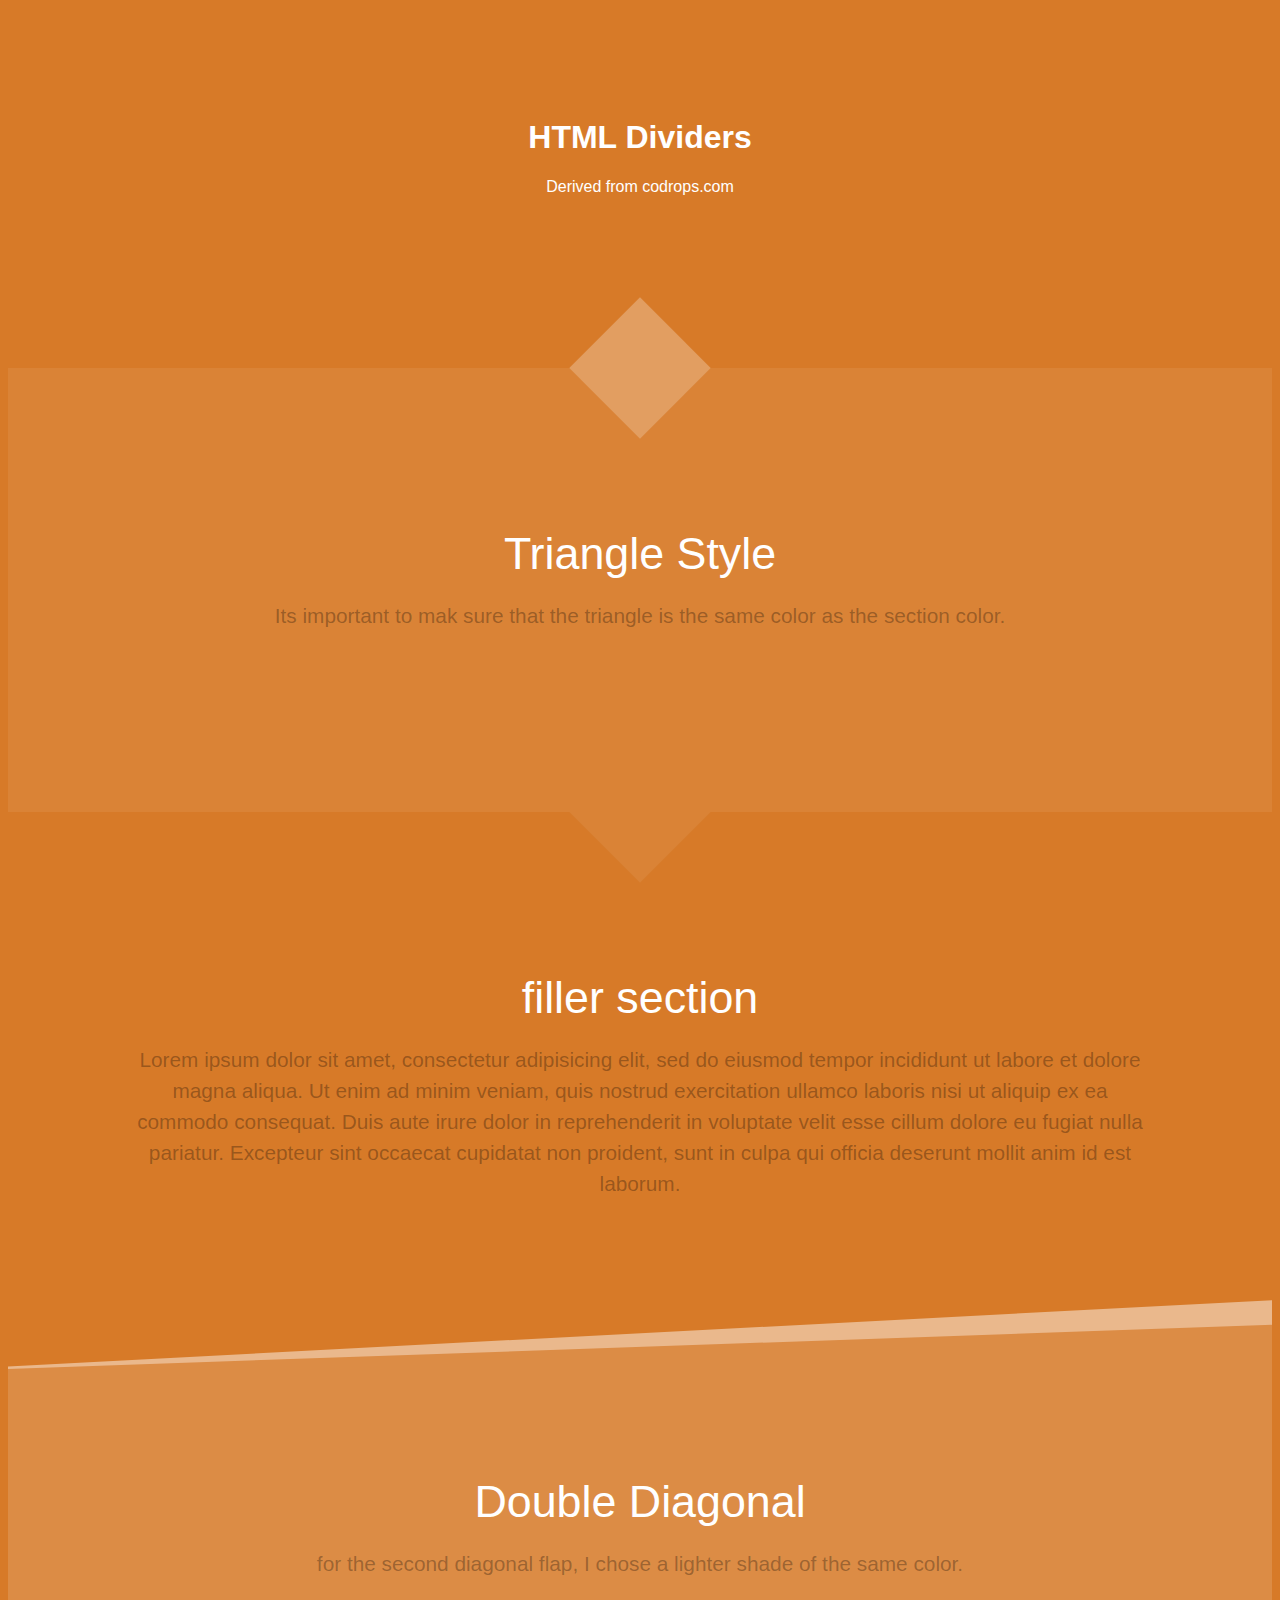
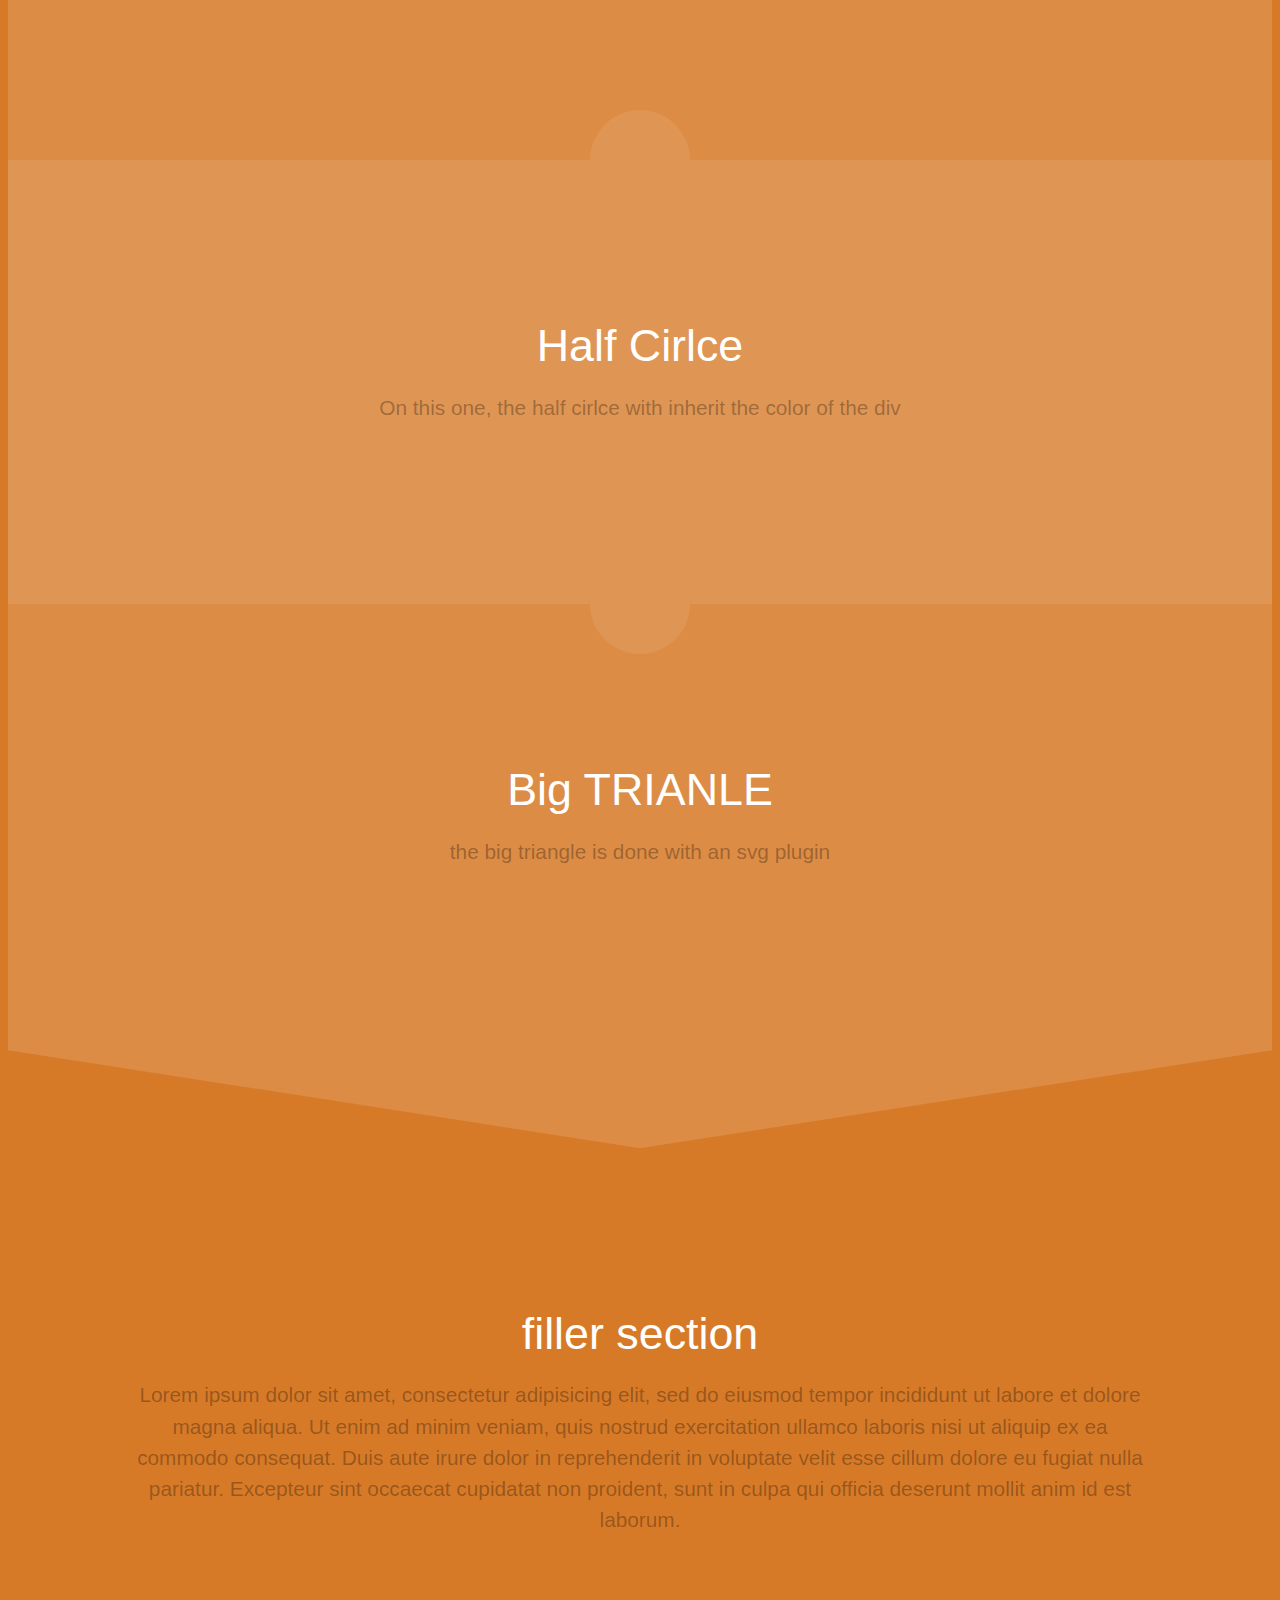
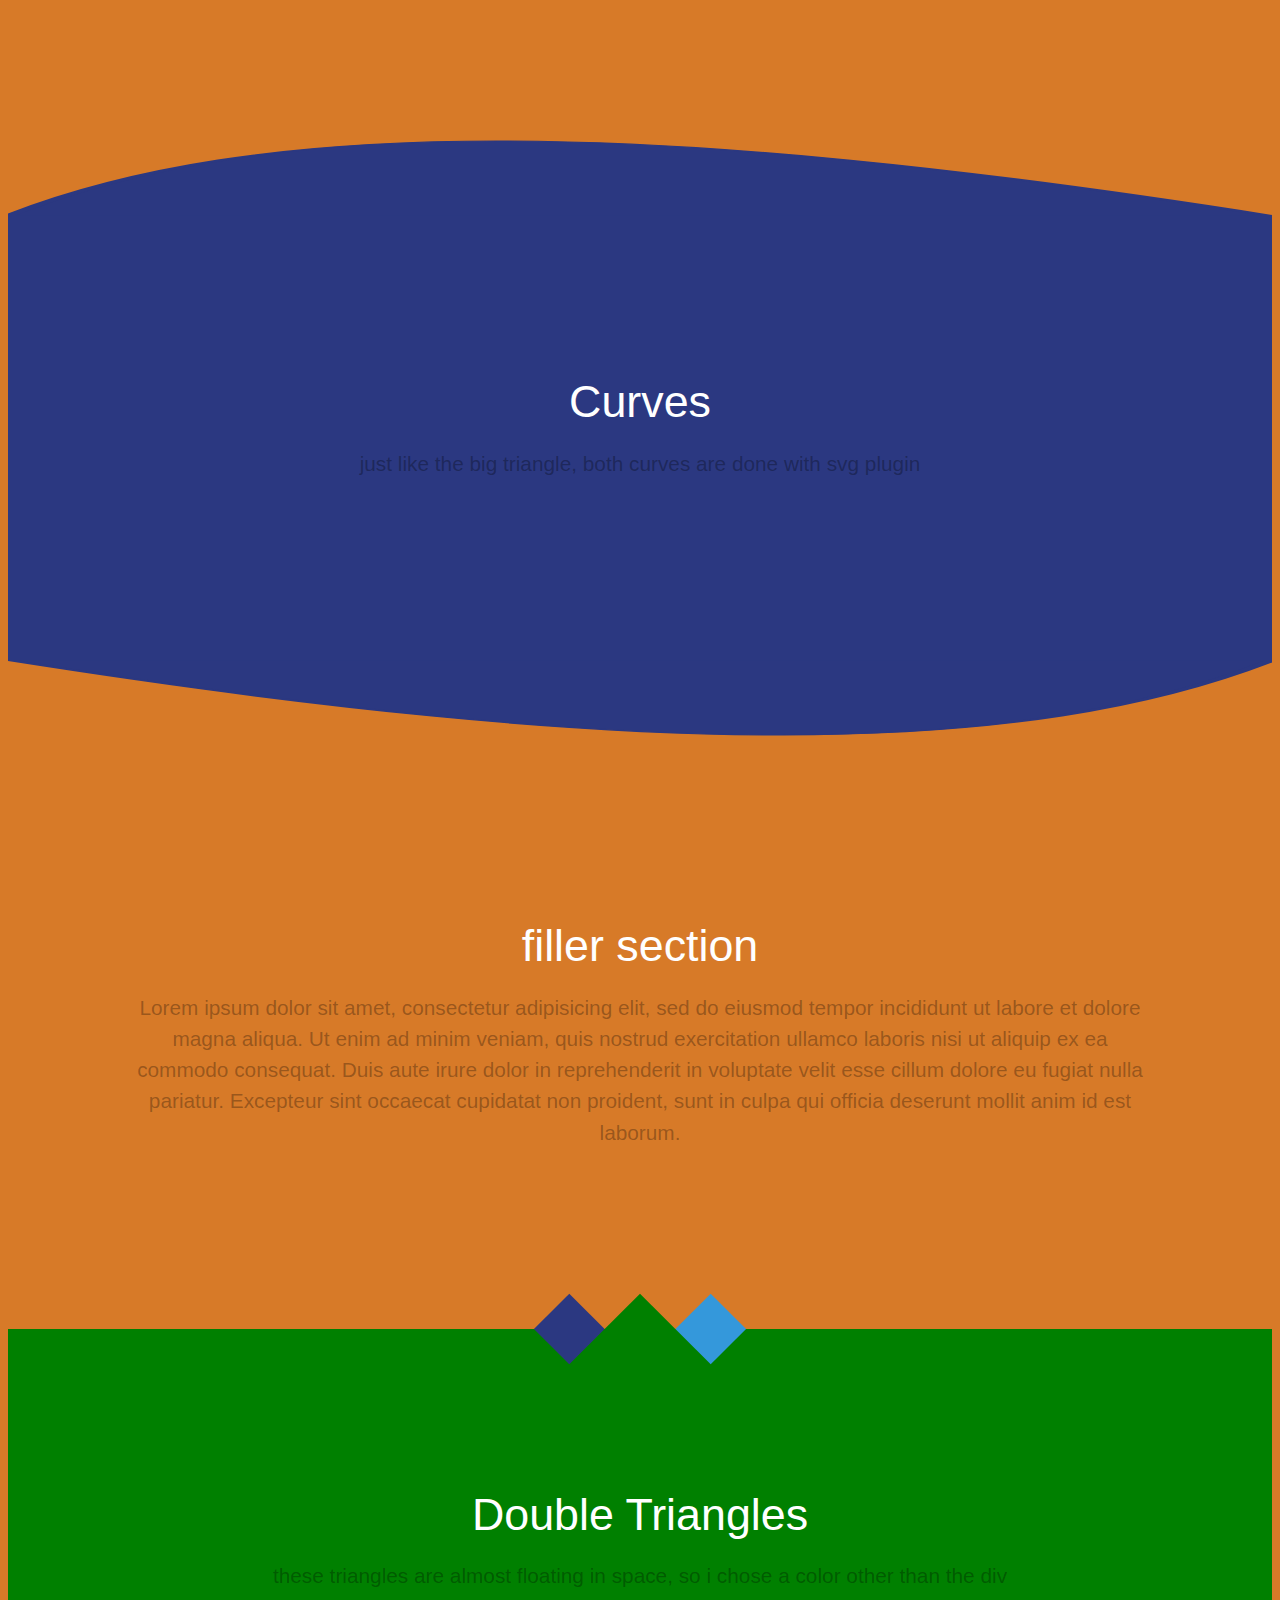
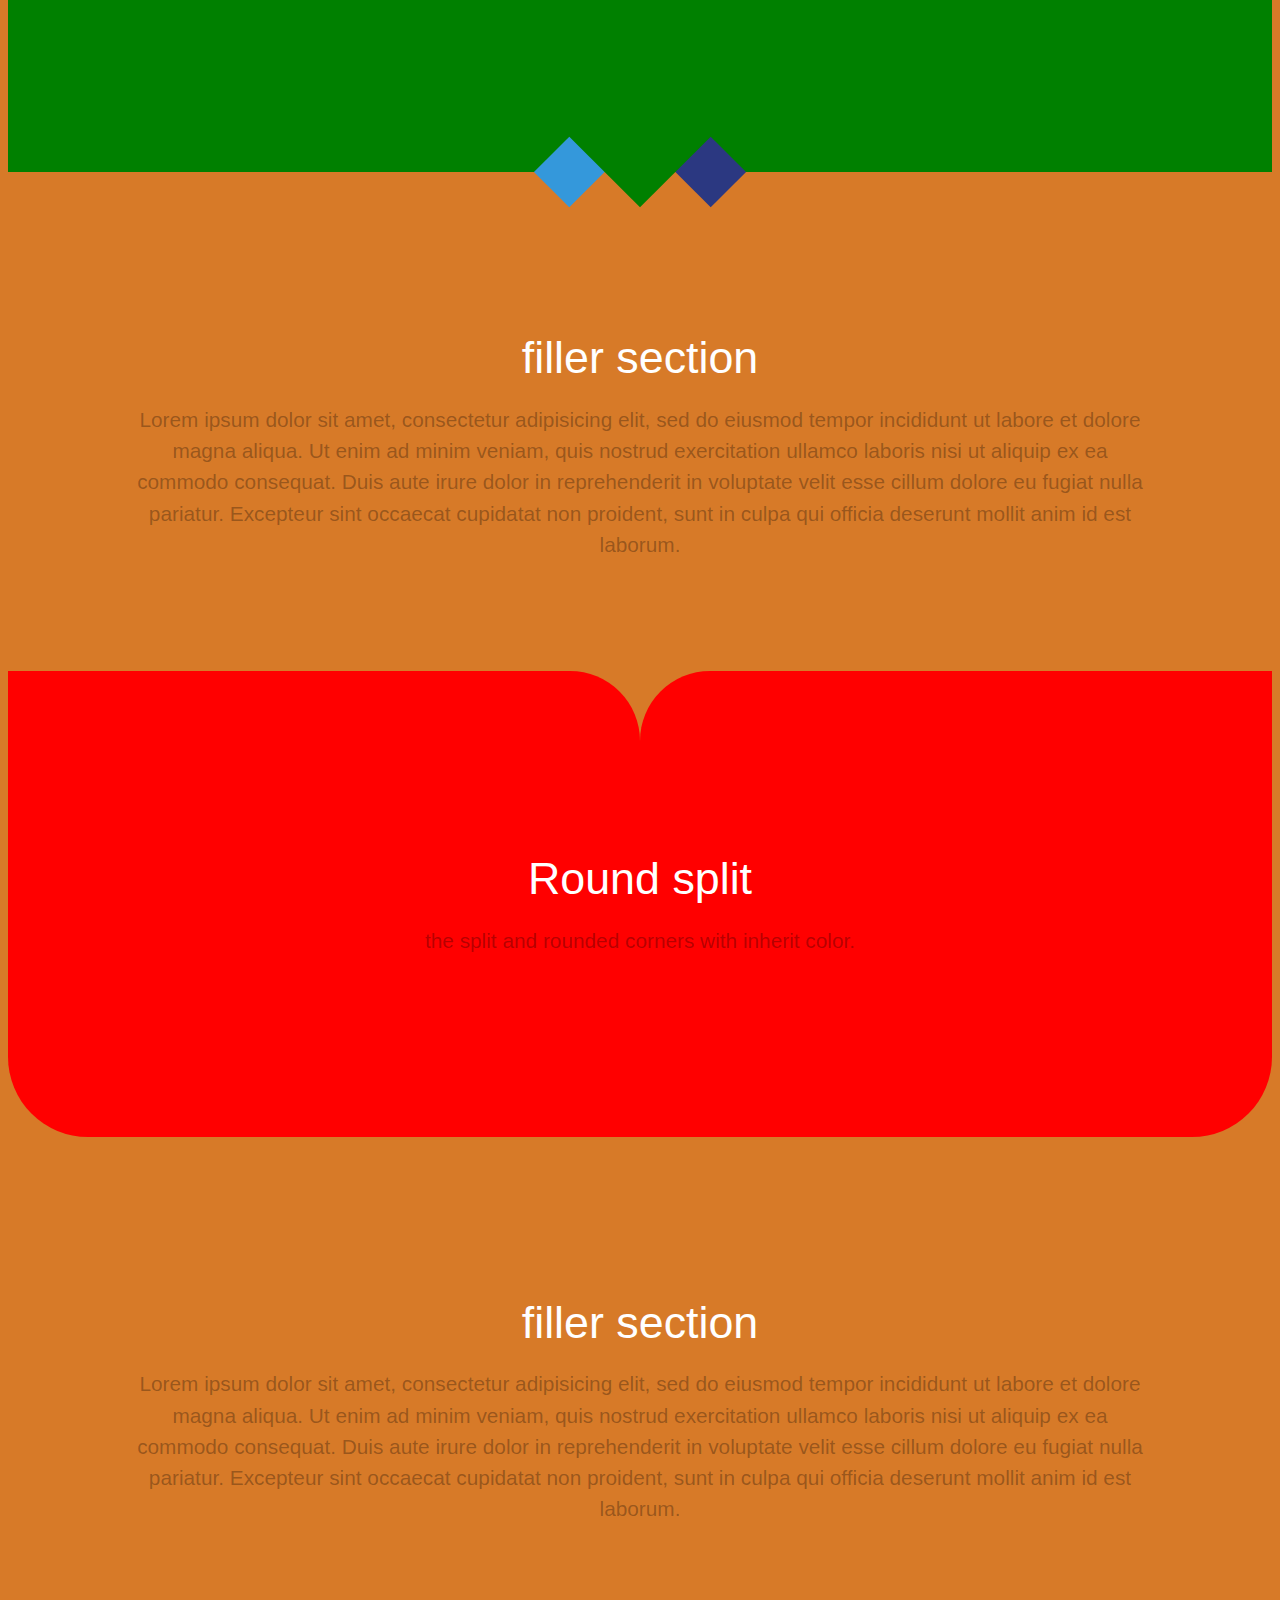
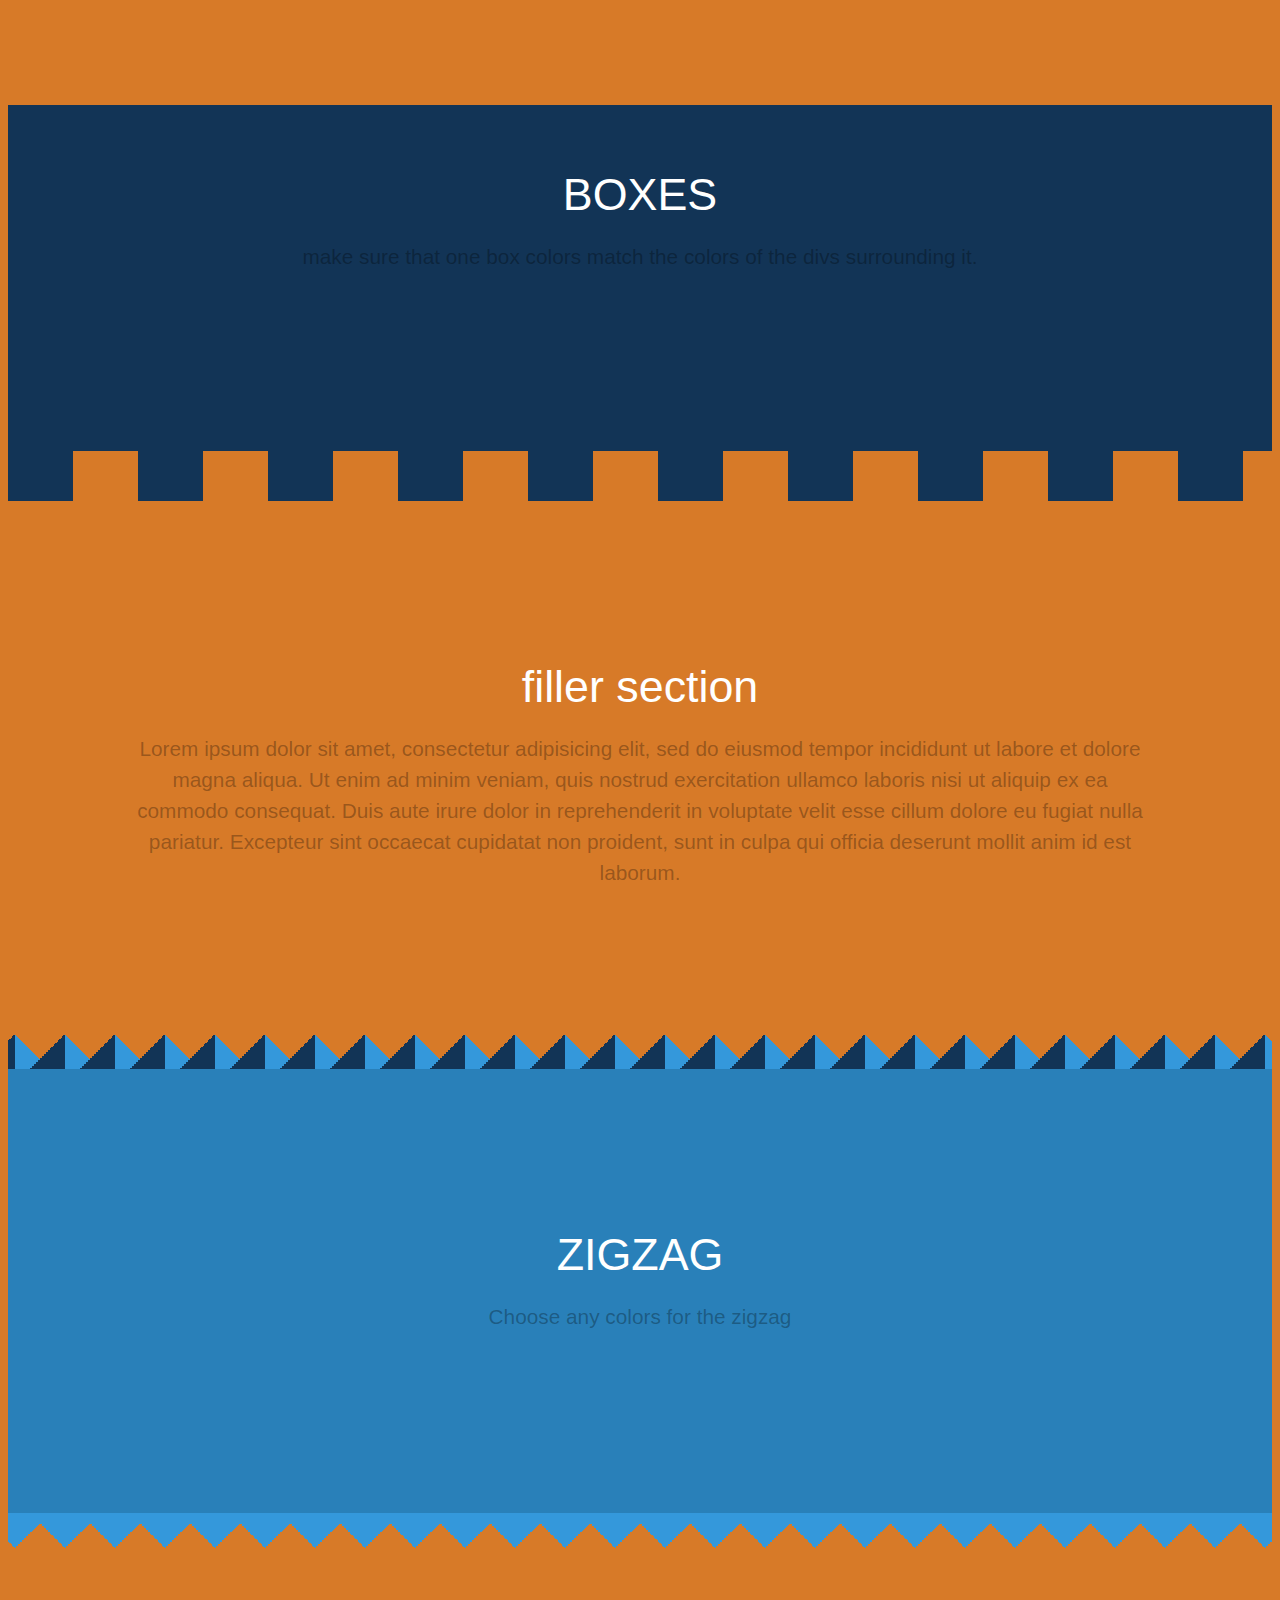
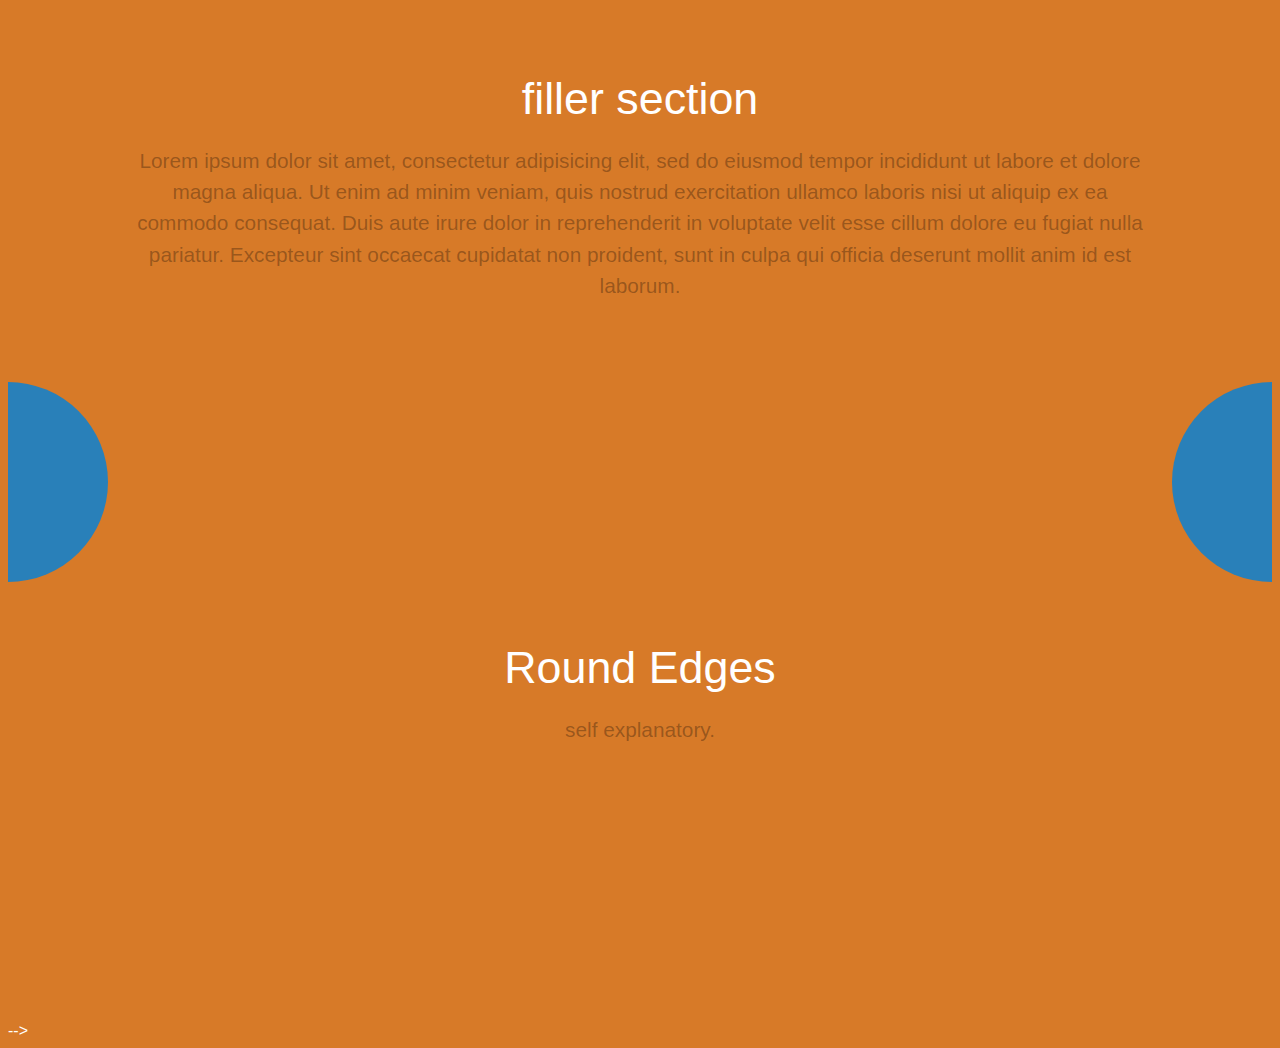
==== Dividers/index.html @ 64a09533 "adding div folder" ====
<!DOCTYPE html>
<html lang="en" class="no-js">
	<head>
		<meta charset="UTF-8" />
		<meta http-equiv="X-UA-Compatible" content="IE=edge,chrome=1">
		<meta name="viewport" content="width=device-width, initial-scale=1.0">
		<title>A Collection of Section Separators</title>
    <link rel="stylesheet" href="./style.css" />
    <link rel="stylesheet" href="./basics.css" />
	</head>
	<body>

    <div class="container">

      <!-- HEADER -->
      <header>
        <h1>HTML Dividers</h1>
        <p>Derived from codrops.com</p>
			</header>


      <!-- SECTION 1 - TRIANGLE -->
      <section class="triangle" style="background:#da8336;">
        <h2>Triangle Style</h2>
        <p>Its important to mak sure that the triangle is the same color as the section color.</p>
      </section>


      <section>
        <h2>filler section</h2>
        <p>Lorem ipsum dolor sit amet, consectetur adipisicing elit, sed do eiusmod tempor incididunt ut labore et dolore magna aliqua. Ut enim ad minim veniam, quis nostrud exercitation ullamco laboris nisi ut aliquip ex ea commodo consequat. Duis aute irure dolor in reprehenderit in voluptate velit esse cillum dolore eu fugiat nulla pariatur. Excepteur sint occaecat cupidatat non proident, sunt in culpa qui officia deserunt mollit anim id est laborum.</p>
      </section>


      <!-- SECTION 2 - DOUBLE DIAGONAL -->
      <section class="diagonal" style="background-color: #dc8c45;">
        <h2>Double Diagonal</h2>
        <p>for the second diagonal flap, I chose a lighter shade of the same color.</p>
      </section>


      <!-- SECTION 3 - HALF CIRCLE -->
      <section class="halfcircle" style="background-color: #df9553">
        <h2>Half Cirlce</h2>
        <p>On this one, the half cirlce with inherit the color of the div</p>
      </section>


      <!-- SECTION 4 - BIG TRIANLE -->
      <section class="ss-style-bigtriangle" style="background-color: #dc8c45;">
        <h2>Big TRIANLE</h2>
        <p>the big triangle is done with an svg plugin</p>
      </section>
      <svg id="bigTriangleColor" xmlns="http://www.w3.org/2000/svg" version="1.1" width="100%" height="100" viewBox="0 0 100 102" preserveAspectRatio="none">
        <path d="M0 0 L50 100 L100 0 Z" />
      </svg>


      <section>
        <h2>filler section</h2>
        <p>Lorem ipsum dolor sit amet, consectetur adipisicing elit, sed do eiusmod tempor incididunt ut labore et dolore magna aliqua. Ut enim ad minim veniam, quis nostrud exercitation ullamco laboris nisi ut aliquip ex ea commodo consequat. Duis aute irure dolor in reprehenderit in voluptate velit esse cillum dolore eu fugiat nulla pariatur. Excepteur sint occaecat cupidatat non proident, sunt in culpa qui officia deserunt mollit anim id est laborum.</p>
      </section>


      <!-- SECTION 5 - CURVES -->
      <svg id="curveUpColor" xmlns="http://www.w3.org/2000/svg" version="1.1" width="100%" height="100" viewBox="0 0 100 100" preserveAspectRatio="none">
        <path d="M0 100 C 20 0 50 0 100 100 Z"/>
      </svg>
      <section style="background-color: #2b3881">
        <h2>Curves</h2>
        <p>just like the big triangle, both curves are done with svg plugin</p>
      </section>
      <svg id="curveDownColor" xmlns="http://www.w3.org/2000/svg" version="1.1" width="100%" height="100" viewBox="0 0 100 100" preserveAspectRatio="none">
				<path d="M0 0 C 50 100 80 100 100 0 Z"/>
			</svg>


      <section>
        <h2>filler section</h2>
        <p>Lorem ipsum dolor sit amet, consectetur adipisicing elit, sed do eiusmod tempor incididunt ut labore et dolore magna aliqua. Ut enim ad minim veniam, quis nostrud exercitation ullamco laboris nisi ut aliquip ex ea commodo consequat. Duis aute irure dolor in reprehenderit in voluptate velit esse cillum dolore eu fugiat nulla pariatur. Excepteur sint occaecat cupidatat non proident, sunt in culpa qui officia deserunt mollit anim id est laborum.</p>
      </section>


      <!-- SECION 6 - MULTI TRIANGLE -->
      <section class="multitriangles" style="background-color:green;">
        <h2>Double Triangles</h2>
        <p>these triangles are almost floating in space, so i chose a color other than the div</p>
      </section>

      <section>
        <h2>filler section</h2>
        <p>Lorem ipsum dolor sit amet, consectetur adipisicing elit, sed do eiusmod tempor incididunt ut labore et dolore magna aliqua. Ut enim ad minim veniam, quis nostrud exercitation ullamco laboris nisi ut aliquip ex ea commodo consequat. Duis aute irure dolor in reprehenderit in voluptate velit esse cillum dolore eu fugiat nulla pariatur. Excepteur sint occaecat cupidatat non proident, sunt in culpa qui officia deserunt mollit anim id est laborum.</p>
      </section>


      <!-- SECION 7 - Roundedsplit -->
      <section class="roundedsplit" style="background-color: red;">
        <h2>Round split</h2>
        <p>the split and rounded corners with inherit color.</p>
      </section>



      <!-- SECTION 8 - INVERTED ROUND -->
      <!-- <section class="ss-style-invertedrounded">
        <h2>Inverted Rounded</h2>
      </section> -->


      <section>
        <h2>filler section</h2>
        <p>Lorem ipsum dolor sit amet, consectetur adipisicing elit, sed do eiusmod tempor incididunt ut labore et dolore magna aliqua. Ut enim ad minim veniam, quis nostrud exercitation ullamco laboris nisi ut aliquip ex ea commodo consequat. Duis aute irure dolor in reprehenderit in voluptate velit esse cillum dolore eu fugiat nulla pariatur. Excepteur sint occaecat cupidatat non proident, sunt in culpa qui officia deserunt mollit anim id est laborum.</p>
      </section>



      <!-- SECTION 9 - BOXES -->
      <section class="boxes" style="background-color: #123456">
        <h2>BOXES</h2>
        <p>make sure that one box colors match the colors of the divs surrounding it.</p>
      </section>

      <section>
        <h2>filler section</h2>
        <p>Lorem ipsum dolor sit amet, consectetur adipisicing elit, sed do eiusmod tempor incididunt ut labore et dolore magna aliqua. Ut enim ad minim veniam, quis nostrud exercitation ullamco laboris nisi ut aliquip ex ea commodo consequat. Duis aute irure dolor in reprehenderit in voluptate velit esse cillum dolore eu fugiat nulla pariatur. Excepteur sint occaecat cupidatat non proident, sunt in culpa qui officia deserunt mollit anim id est laborum.</p>
      </section>


      <!-- SECTION 10 - ZIGZAG -->
      <section class="zigzag" style="background-color: #2980b9">
        <h2>ZIGZAG</h2>
        <p>Choose any colors for the zigzag</p>
      </section>


      <section>
        <h2>filler section</h2>
        <p>Lorem ipsum dolor sit amet, consectetur adipisicing elit, sed do eiusmod tempor incididunt ut labore et dolore magna aliqua. Ut enim ad minim veniam, quis nostrud exercitation ullamco laboris nisi ut aliquip ex ea commodo consequat. Duis aute irure dolor in reprehenderit in voluptate velit esse cillum dolore eu fugiat nulla pariatur. Excepteur sint occaecat cupidatat non proident, sunt in culpa qui officia deserunt mollit anim id est laborum.</p>
      </section>


      <!-- SECTION 11 - Round Edges -->
      <section class="roundedges">
        <h2>Round Edges </h2>
        <p>self explanatory.</p>
      </section>


    </div>



			<!-- <section class="col-3 ss-style-slit">
				<div class="column">
					<span class="icon icon-laptop"></span>
					<p>Take root and flourish. Extraordinary claims require extraordinary evidence, across the centuries venture hundreds of thousands are creatures of the cosmos rich in heavy atoms of brilliant syntheses Cambrian explosion Euclid...</p>
				</div>
				<div class="column">
					<span class="icon icon-library"></span>
					<p>Take root and flourish. Extraordinary claims require extraordinary evidence, across the centuries venture hundreds of thousands are creatures of the cosmos rich in heavy atoms of brilliant syntheses Cambrian explosion Euclid...</p>
				</div>
				<div class="column">
					<span class="icon icon-office"></span>
					<p>Take root and flourish. Extraordinary claims require extraordinary evidence, across the centuries venture hundreds of thousands are creatures of the cosmos rich in heavy atoms of brilliant syntheses Cambrian explosion Euclid...</p>
				</div>
			</section>
			<svg id="bigHalfCircle" xmlns="http://www.w3.org/2000/svg" version="1.1" width="100%" height="100" viewBox="0 0 100 100" preserveAspectRatio="none">
				<path d="M0 100 C40 0 60 0 100 100 Z"/>
			</svg>
			<section class="col-2 color">
				<div class="column text">
					<h2>Objectively innovate empowered manufactured products</h2>
					<p>Galaxies a still more glorious dawn awaits shores of the cosmic ocean bits of moving fluff the only home we've ever known finite but unbounded colonies astonishment laws of physics a very small stage in a vast cosmic arena brain is the seed of intelligence realm of the galaxies Apollonius of Perga rogue intelligent beings courage of our questions made in the interiors</p>
				</div>
				<div class="column">
					<span class="icon icon-blog"></span>
				</div>
			</section>
			<svg id="bigTriangleShadow" xmlns="http://www.w3.org/2000/svg" version="1.1" width="100%" height="100" viewBox="0 0 100 100" preserveAspectRatio="none">
				<path id="trianglePath1" d="M0 0 L50 100 L100 0 Z" />
				<path id="trianglePath2" d="M50 100 L100 40 L100 0 Z" />
			</svg>
			<section>
				<h2>Engage worldwide methodologies </h2>
				<p>Galaxies a still more glorious dawn awaits shores of the cosmic ocean bits of moving fluff the only home we've ever known finite but unbounded colonies astonishment laws of physics a very small stage in a vast cosmic arena brain is the seed of intelligence realm of the galaxies Apollonius of Perga rogue intelligent beings courage of our questions made in the interiors of collapsing stars laws of physics how far away, rings of Uranus the carbon in our apple pies rings of Uranus a very small stage in a vast cosmic arena brain is the seed of intelligence preserve and cherish that pale blue dot muse about, globular star cluster ship of the imagination shores of the cosmic ocean, as a patch of light? Ship of the imagination, with pretty stories for which there's little good evidence across the centuries, brain is the seed of intelligence muse about, Vangelis hydrogen atoms?</p>
			</section>
			<section class="color col-3 ss-style-inczigzag">
				<div class="column">
					<span class="icon icon-images"></span>
					<p>Take root and flourish. Extraordinary claims require extraordinary evidence, across the centuries venture hundreds of thousands are creatures of the cosmos rich in heavy atoms of brilliant syntheses Cambrian explosion Euclid...</p>
				</div>
				<div class="column">
					<span class="icon icon-camera"></span>
					<p>Take root and flourish. Extraordinary claims require extraordinary evidence, across the centuries venture hundreds of thousands are creatures of the cosmos rich in heavy atoms of brilliant syntheses Cambrian explosion Euclid...</p>
				</div>
				<div class="column">
					<span class="icon icon-headphones"></span>
					<p>Take root and flourish. Extraordinary claims require extraordinary evidence, across the centuries venture hundreds of thousands are creatures of the cosmos rich in heavy atoms of brilliant syntheses Cambrian explosion Euclid...</p>
				</div>
			</section>
			<section class="col-2">
				<div class="column text">
					<h2>Objectively innovate empowered manufactured products</h2>
					<p>Galaxies a still more glorious dawn awaits shores of the cosmic ocean bits of moving fluff the only home we've ever known finite but unbounded colonies astonishment laws of physics a very small stage in a vast cosmic arena brain is the seed of intelligence realm of the galaxies Apollonius of Perga rogue intelligent beings courage of our questions made in the interiors</p>
				</div>
				<div class="column">
					<span class="icon icon-compass"></span>
				</div>
			</section>
			<section class="color ss-style-castle">
				<h2>Engage worldwide methodologies </h2>
				<p>Galaxies a still more glorious dawn awaits shores of the cosmic ocean bits of moving fluff the only home we've ever known finite but unbounded colonies astonishment laws of physics a very small stage in a vast cosmic arena brain is the seed of intelligence realm of the galaxies Apollonius of Perga rogue intelligent beings courage of our questions made in the interiors of collapsing stars laws of physics how far away, rings of Uranus the carbon in our apple pies rings of Uranus a very small stage in a vast cosmic arena brain is the seed of intelligence preserve and cherish that pale blue dot muse about, globular star cluster ship of the imagination shores of the cosmic ocean, as a patch of light? Ship of the imagination, with pretty stories for which there's little good evidence across the centuries, brain is the seed of intelligence muse about, Vangelis hydrogen atoms?</p>
			</section>
			<svg id="slit" xmlns="http://www.w3.org/2000/svg" version="1.1" width="100%" height="100" viewBox="0 0 100 100" preserveAspectRatio="none">
				<path id="slitPath2" d="M50 100 C49 80 47 0 40 0 L47 0 Z" />
				<path id="slitPath3" d="M50 100 C51 80 53 0 60 0 L53 0 Z" />
				<path id="slitPath1" d="M47 0 L50 100 L53 0 Z" />
			</svg>
			<section class="col-3 ss-style-foldedcorner">
				<div class="column">
					<span class="icon icon-camera"></span>
					<p>Take root and flourish. Extraordinary claims require extraordinary evidence, across the centuries venture hundreds of thousands are creatures of the cosmos rich in heavy atoms of brilliant syntheses Cambrian explosion Euclid...</p>
				</div>
				<div class="column">
					<span class="icon icon-location"></span>
					<p>Take root and flourish. Extraordinary claims require extraordinary evidence, across the centuries venture hundreds of thousands are creatures of the cosmos rich in heavy atoms of brilliant syntheses Cambrian explosion Euclid...</p>
				</div>
				<div class="column">
					<span class="icon icon-alarm"></span>
					<p>Take root and flourish. Extraordinary claims require extraordinary evidence, across the centuries venture hundreds of thousands are creatures of the cosmos rich in heavy atoms of brilliant syntheses Cambrian explosion Euclid...</p>
				</div>
			</section>
			<section class="color col-3 ss-style-dots">
				<div class="column">
					<span class="icon icon-library"></span>
					<p>Take root and flourish. Extraordinary claims require extraordinary evidence, across the centuries venture hundreds of thousands are creatures of the cosmos rich in heavy atoms of brilliant syntheses Cambrian explosion Euclid...</p>
				</div>
				<div class="column">
					<span class="icon icon-mobile"></span>
					<p>Take root and flourish. Extraordinary claims require extraordinary evidence, across the centuries venture hundreds of thousands are creatures of the cosmos rich in heavy atoms of brilliant syntheses Cambrian explosion Euclid...</p>
				</div>
				<div class="column">
					<span class="icon icon-images"></span>
					<p>Take root and flourish. Extraordinary claims require extraordinary evidence, across the centuries venture hundreds of thousands are creatures of the cosmos rich in heavy atoms of brilliant syntheses Cambrian explosion Euclid...</p>
				</div>
			</section>
			<section class="col-2 color ss-style-doubleline">
				<div class="column text">
					<h2>Objectively innovate empowered manufactured products</h2>
					<p>Galaxies a still more glorious dawn awaits shores of the cosmic ocean bits of moving fluff the only home we've ever known finite but unbounded colonies astonishment laws of physics a very small stage in a vast cosmic arena brain is the seed of intelligence realm of the galaxies Apollonius of Perga rogue intelligent beings courage of our questions made in the interiors</p>
				</div>
				<div class="column">
					<span class="icon icon-home"></span>
				</div>
			</section>
			<section class="color ss-style-cross">
				<h2>Engage worldwide methodologies </h2>
				<p>Galaxies a still more glorious dawn awaits shores of the cosmic ocean bits of moving fluff the only home we've ever known finite but unbounded colonies astonishment laws of physics a very small stage in a vast cosmic arena brain is the seed of intelligence realm of the galaxies Apollonius of Perga rogue intelligent beings courage of our questions made in the interiors of collapsing stars laws of physics how far away, rings of Uranus the carbon in our apple pies rings of Uranus a very small stage in a vast cosmic arena brain is the seed of intelligence preserve and cherish that pale blue dot muse about, globular star cluster ship of the imagination shores of the cosmic ocean, as a patch of light? Ship of the imagination, with pretty stories for which there's little good evidence across the centuries, brain is the seed of intelligence muse about, Vangelis hydrogen atoms?</p>
			</section>
			<section class="color col-3">
				<div class="column">
					<span class="icon icon-screen"></span>
					<p>Take root and flourish. Extraordinary claims require extraordinary evidence, across the centuries venture hundreds of thousands are creatures of the cosmos rich in heavy atoms of brilliant syntheses Cambrian explosion Euclid...</p>
				</div>
				<div class="column">
					<span class="icon icon-podcast"></span>
					<p>Take root and flourish. Extraordinary claims require extraordinary evidence, across the centuries venture hundreds of thousands are creatures of the cosmos rich in heavy atoms of brilliant syntheses Cambrian explosion Euclid...</p>
				</div>
				<div class="column">
					<span class="icon icon-drawer"></span>
					<p>Take root and flourish. Extraordinary claims require extraordinary evidence, across the centuries venture hundreds of thousands are creatures of the cosmos rich in heavy atoms of brilliant syntheses Cambrian explosion Euclid...</p>
				</div>
			</section>
			<svg id="stamp" xmlns="http://www.w3.org/2000/svg" version="1.1" width="100%" height="100" viewBox="0 0 100 100" preserveAspectRatio="none">
				<path d="M0 0 Q 2.5 40 5 0
						 Q 7.5 40 10 0
						 Q 12.5 40 15 0
						 Q 17.5 40 20 0
						 Q 22.5 40 25 0
						 Q 27.5 40 30 0
						 Q 32.5 40 35 0
						 Q 37.5 40 40 0
						 Q 42.5 40 45 0
						 Q 47.5 40 50 0
						 Q 52.5 40 55 0
						 Q 57.5 40 60 0
						 Q 62.5 40 65 0
						 Q 67.5 40 70 0
						 Q 72.5 40 75 0
						 Q 77.5 40 80 0
						 Q 82.5 40 85 0
						 Q 87.5 40 90 0
						 Q 92.5 40 95 0
						 Q 97.5 40 100 0 Z">
				</path>
			</svg>
			<section class="col-2">
				<div class="column text">
					<h2>Objectively innovate empowered manufactured products</h2>
					<p>Galaxies a still more glorious dawn awaits shores of the cosmic ocean bits of moving fluff the only home we've ever known finite but unbounded colonies astonishment laws of physics a very small stage in a vast cosmic arena brain is the seed of intelligence realm of the galaxies Apollonius of Perga rogue intelligent beings courage of our questions made in the interiors</p>
				</div>
				<div class="column">
					<span class="icon icon-home"></span>
				</div>
			</section>
			<svg id="clouds" xmlns="http://www.w3.org/2000/svg" version="1.1" width="100%" height="100" viewBox="0 0 100 100" preserveAspectRatio="none">
				<path d="M-5 100 Q 0 20 5 100 Z
						 M0 100 Q 5 0 10 100
						 M5 100 Q 10 30 15 100
						 M10 100 Q 15 10 20 100
						 M15 100 Q 20 30 25 100
						 M20 100 Q 25 -10 30 100
						 M25 100 Q 30 10 35 100
						 M30 100 Q 35 30 40 100
						 M35 100 Q 40 10 45 100
						 M40 100 Q 45 50 50 100
						 M45 100 Q 50 20 55 100
						 M50 100 Q 55 40 60 100
						 M55 100 Q 60 60 65 100
						 M60 100 Q 65 50 70 100
						 M65 100 Q 70 20 75 100
						 M70 100 Q 75 45 80 100
						 M75 100 Q 80 30 85 100
						 M80 100 Q 85 20 90 100
						 M85 100 Q 90 50 95 100
						 M90 100 Q 95 25 100 100
						 M95 100 Q 100 15 105 100 Z">
				</path>
			</svg>
			<section class="related">
				<p>If you enjoyed these styles you might also like:</p>
				<p><a href="http://tympanus.net/Development/CreativeLinkEffects/">Creative Link Effects</a></p>
				<p><a href="http://tympanus.net/Tutorials/CaptionHoverEffects/">Caption Hover Effects</a></p>
			</section>
		</div><!-- /container -->
 -->

  </body>
</html>
---- Dividers/style.css ----
*,
*:after,
*::before {
	-webkit-box-sizing: border-box;
	-moz-box-sizing: border-box;
	box-sizing: border-box;
}

.container svg {
	display: block;
}
/*** Individual section styles and separators ***/

/* Common style for pseudo-elements */
section::before,
section::after {
	position: absolute;
	content: '';
	pointer-events: none;
}


/* --------------------------------------------- */
/* Triangles */
.triangle::before,
.triangle::after {
	left: 50%;
	width: 100px;
	height: 100px;
	-webkit-transform: translateX(-50%) rotate(45deg);
	transform: translateX(-50%) rotate(45deg);
}

.triangle::before {
	top: -50px;
	background: #e29e61;
}

.triangle::after {
	bottom: -50px;
	z-index: 10;
	background: inherit;
}


/* --------------------------------------------- */
/* Double Diagonal line */

.diagonal {
	z-index: 1;
	padding-top: 6em;
	background: #555;
}

.diagonal::before,
.diagonal::after {
	top: 0;
	left: -25%;
	z-index: -1;
	width: 150%;
	height: 75%;
	background: inherit;
	-webkit-transform: rotate(-2deg);
	transform: rotate(-2deg);
	-webkit-transform-origin: 0 0;
	transform-origin: 0 0;
}

.diagonal::before {
	height: 50%;
	background: #eab88c;
	-webkit-transform: rotate(-3deg);
	transform: rotate(-3deg);
	-webkit-transform-origin: 3% 0;
	transform-origin: 3% 0;
}


/* --------------------------------------------- */
/* Half Circle */
.halfcircle::before,
.halfcircle::after {
	left: 50%;
	z-index: 10;
	width: 100px;
	height: 100px;
	border-radius: 50%;
	background: inherit;
	-webkit-transform: translateX(-50%);
	transform: translateX(-50%);
}

.halfcircle::before {
	top: -50px;
}

.halfcircle::after {
	bottom: -50px;
}



/* --------------------------------------------- */
/* Big Triangle */
svg#bigTriangleColor {
	pointer-events: none;
}

#bigTriangleColor path {
	fill: #dc8c45;
	stroke: #dc8c45;
	stroke-width: 2;
}



/* --------------------------------------------- */
/* Curves */
#curveUpColor path,
#curveDownColor path {
	fill: #2b3881;
	stroke: #2b3881;
}


/* --------------------------------------------- */
/* Multiple Triangles */
.multitriangles::before,
.multitriangles::after {
	left: 50%;
	width: 50px;
	height: 50px;
	-webkit-transform: translateX(-50%) rotate(45deg);
	transform: translateX(-50%) rotate(45deg);
}

.multitriangles::before {
	top: -25px;
	background: inherit;
	box-shadow: -50px 50px 0 #2b3881, 50px -50px 0 #3498db;
}

.multitriangles::after {
	bottom: -25px;
	z-index: 10;
	background: inherit;
	box-shadow: -50px 50px 0 #3498db, 50px -50px 0 #2b3881;
}


/* --------------------------------------------- */
/* Rounded corners */
.ss-style-roundedcorners::before {
	top: 100%;
	left: 0;
	z-index: 10;
	width: 100%;
	height: 60px;
	border-radius: 0 0 60px 60px;
	background: inherit;
}
/* not used */


/* --------------------------------------------- */
/* Rounded center split and bottom rounded */
.roundedsplit {
	padding-top: 7em;
	border-radius: 0 0 80px 80px;
}

.roundedsplit::before,
.roundedsplit::after {
	top: -70px;
	left: 0;
	z-index: 10;
	width: 50%;
	height: 70px;
	background: inherit;
}

.roundedsplit::before {
	border-radius: 0 80px 0 0;
}

.roundedsplit::after {
	left: 50%;
	border-radius: 80px 0 0 0;
}


/* --------------------------------------------- */
/* Inverted rounded corners */
.ss-style-invertedrounded {
	margin-bottom: 90px;
	padding: 13em 10% 10em;
	border-radius: 0 0 0 90px;
}

.ss-style-invertedrounded::before,
.ss-style-invertedrounded::after {
	left: 0;
	z-index: -1;
	height: 90px;
	background: #d77a;
}

.ss-style-invertedrounded::before {
	top: 100%;
	width: 100%;
	border-radius: 0 90px 0 0;
}

.ss-style-invertedrounded::after {
	bottom: 0;
	z-index: -1;
	width: 50% !important;
}



/* --------------------------------------------- */
/* Boxes */
.boxes {
	padding-top: 4em;
	padding-bottom: 13em;
}

.boxes::before {
	bottom: 0;
	left: 0;
	width: 100%;
	height: 50px;
	background-image: -webkit-gradient(linear, 100% 0, 0 100%, color-stop(0.5, #3498db), color-stop(0.5, #2980b9));
	background-image: linear-gradient(to right, #123456 50%, #d77a28 50%);
	-webkit-background-size: 130px 100%;
	background-size: 130px 100%;
}



/* --------------------------------------------- */
/* Zig Zag (3d up and simple down) */
.zigzag::before,
.zigzag::after {
    right: 0;
    left: 0;
    z-index: 10;
    display: block;
    height: 90px;
    background-size: 50px 100%;
  }

.zigzag::before {
	top: -90px;
	background-image: -webkit-gradient(linear, 0 0, 300% 100%, color-stop(0.25, transparent), color-stop(0.25, #3498db));
	background-image:
		linear-gradient(315deg, #123456 25%, transparent 25%),
		linear-gradient( 45deg, #3498db 25%, transparent 25%);
	background-position: 50%;
}

.zigzag::after {
	top: 100%;
	background-image: -webkit-gradient(linear, 0 0, 300% 100%, color-stop(0.25, #3498db), color-stop(0.25, #2980b9));
	background-image:
		linear-gradient(135deg, #3498db 25%, transparent 25%),
		linear-gradient(225deg, #3498db 25%, transparent 25%);
	background-position: 50%;
}


/* --------------------------------------------- */
/* Edges */
.roundedges {
	padding-bottom: 16em;
}

.roundedges::before,
.roundedges::after {
	width: 200px;
	height: 200px;
	border-radius: 50%;
	background: #2980b9;
	top: -100px;
	-webkit-transform: rotate(45deg);
	transform: rotate(45deg);
}

.roundedges::before {
	left: -100px;
}

.roundedges::after {
	right: -100px;
}


/* --------------------------------------------- */
/* Slit */
.ss-style-slit {
	padding-top: 5em;
}

.ss-style-slit::before,
.ss-style-slit::after {
	width: 50.5%;
	width: -webkit-calc(50% + 10px);
	width: -moz-calc(50% + 10px);
	width: calc(50% + 10px);
	height: 160px;
	background: #2980b9;
	top: -160px;
}

.ss-style-slit::before {
	left: -20px;
	-webkit-transform: skewX(10deg);
	transform: skewX(10deg);
	box-shadow: -10px -20px #3192d3;
}

.ss-style-slit::after {
	right: -20px;
	-webkit-transform: skewX(-10deg);
	transform: skewX(-10deg);
	box-shadow: 10px -20px #3192d3;
}

/* Big half circle */
#bigHalfCircle path {
	fill: #3498db;
	stroke: #3498db;
}

/* Big triangle with shadow */

#trianglePath1 {
	fill: #3498db;
	stroke: #3498db;
}

#trianglePath2 {
	fill: #2072a7;
	stroke: #2072a7;
}

/* Inclined Zig Zag */
.ss-style-inczigzag::before,
.ss-style-inczigzag::after {
	left: 0;
	width: 100%;
	height: 50px;
	background-size: 100px 100%;
}

.ss-style-inczigzag::before {
	top: 0;
	background-image: -webkit-gradient(linear, 0 0, 10% 100%, color-stop(0.5, #2980b9), color-stop(0.5, #3498db));
	background-image: linear-gradient(15deg, #3498db 50%, #2980b9 50%);
}

.ss-style-inczigzag::after {
	bottom: 0;
	background-image: -webkit-gradient(linear, 0 0, 10% 100%, color-stop(0.5, #3498db), color-stop(0.5, #2980b9));
	background-image: linear-gradient(15deg, #2980b9 50%, #3498db 50%);
}

/* Castle */
.ss-style-castle::before {
	left: 0;
	width: 100%;
	height: 50px;
	background-size: 200px 100%;
	top: 0;
	background-image: -webkit-linear-gradient(40deg, #3498db 50%, #2980b9 50%);
	background-image: linear-gradient(40deg, #3498db 50%, #2980b9 50%);
}

/* Alternative slit with inner shadow */
#slitPath1 {
	fill: #3498db;
	stroke: red;
	stroke-width: 0;
}

#slitPath2, #slitPath3 {
	fill: #2072a7;
}

/* Folded corner */
.ss-style-foldedcorner::before,
.ss-style-foldedcorner::after {
	bottom: 0;
	width: 100px;
	height: 100px;
}

.ss-style-foldedcorner::before {
	right: 0;
	background-image: -webkit-linear-gradient(top left, #37a2ea 50%, #3498db 50%);
	background-image: linear-gradient(315deg, #3498db 50%, #37a2ea 50%);
}

.ss-style-foldedcorner::after {
	right: 100px;
	background-image: -webkit-linear-gradient(top left, transparent 50%, #236fa1 50%);
	background-image: linear-gradient(315deg, #236fa1 50%, transparent 50%);
}

/* Dots */
.ss-style-dots::before {
	bottom: 20px;
	width: 14px;
	height: 14px;
	border-radius: 50%;
	left: 50%;
	-webkit-transform: translateX(-50%);
	transform: translateX(-50%);
	background: #2072a7;
	box-shadow: 30px 0 #2072a7, -30px 0 #2072a7;
}

/* Double Line */
.ss-style-doubleline::before {
	bottom: 30px;
	width: 140px;
	height: 2px;
	left: 50%;
	-webkit-transform: translateX(-50%);
	transform: translateX(-50%);
	background: #2072a7;
	box-shadow: 0 30px 0 #2072a7;
}

/* Cross */
.ss-style-cross {
	padding-bottom: 15em;
}

.ss-style-cross::before,
.ss-style-cross::after {
	background: #2072a7;
	bottom: 70px;
	width: 200px;
	height: 2px;
	left: 50%;
	-webkit-transform-origin: 50% 50%;
	transform-origin: 50% 50%;
}

.ss-style-cross::before {
	-webkit-transform: translateX(-50%) rotate(45deg);
	transform: translateX(-50%) rotate(45deg);
}

.ss-style-cross::after {
	-webkit-transform: translateX(-50%) rotate(-45deg);
	transform: translateX(-50%) rotate(-45deg);
}

/* Stamp */
#stamp path {
	fill: #3498db;
	stroke: #3498db; /* avoid gap in FF */
}

/* Clouds */
#clouds path {
	fill: #ecf0f1;
	stroke: #ecf0f1;
}

/* Media Queries for the layout */
@media screen and (max-width: 68em) {
	section {
		font-size: 80%;
	}
}

@media screen and (max-width: 54em) {
	.column {
		display: block;
		width: 100% !important;
	}

	.text:first-child,
	.text:nth-child(2) {
		text-align: center;
	}

	.icon {
		margin: 0 auto;
	}

	.col-2 .column:first-child .icon {
		margin: 0 auto 50px;
	}

	.col-2 .column:nth-child(2) .icon {
		margin: 50px auto 0;
	}
}
---- Dividers/basics.css ----
/* My basic, personal stlying choices */
/* ---------------------------------- */
html {
  
}

body {
	background: #d77a28;
	color: #fff;
	font-family: 'Lato', Arial, sans-serif;
}

.container {
	overflow: hidden;
	/* we don't want the pseudo-elements sticking out */
}

header {
  text-align: center;
  height: 40vh;
  padding-top: 10vh;
}

section {
	position: relative;
	padding: 10em 10%;
  text-align: center;
}

section h2 {
	margin: 0;
	padding: 0;
	font-size: 2.8em;
	font-weight: 400;
}

section p {
	color: rgba(0,0,0,.3);
	font-size: 1.3em;
	line-height: 1.5;
}
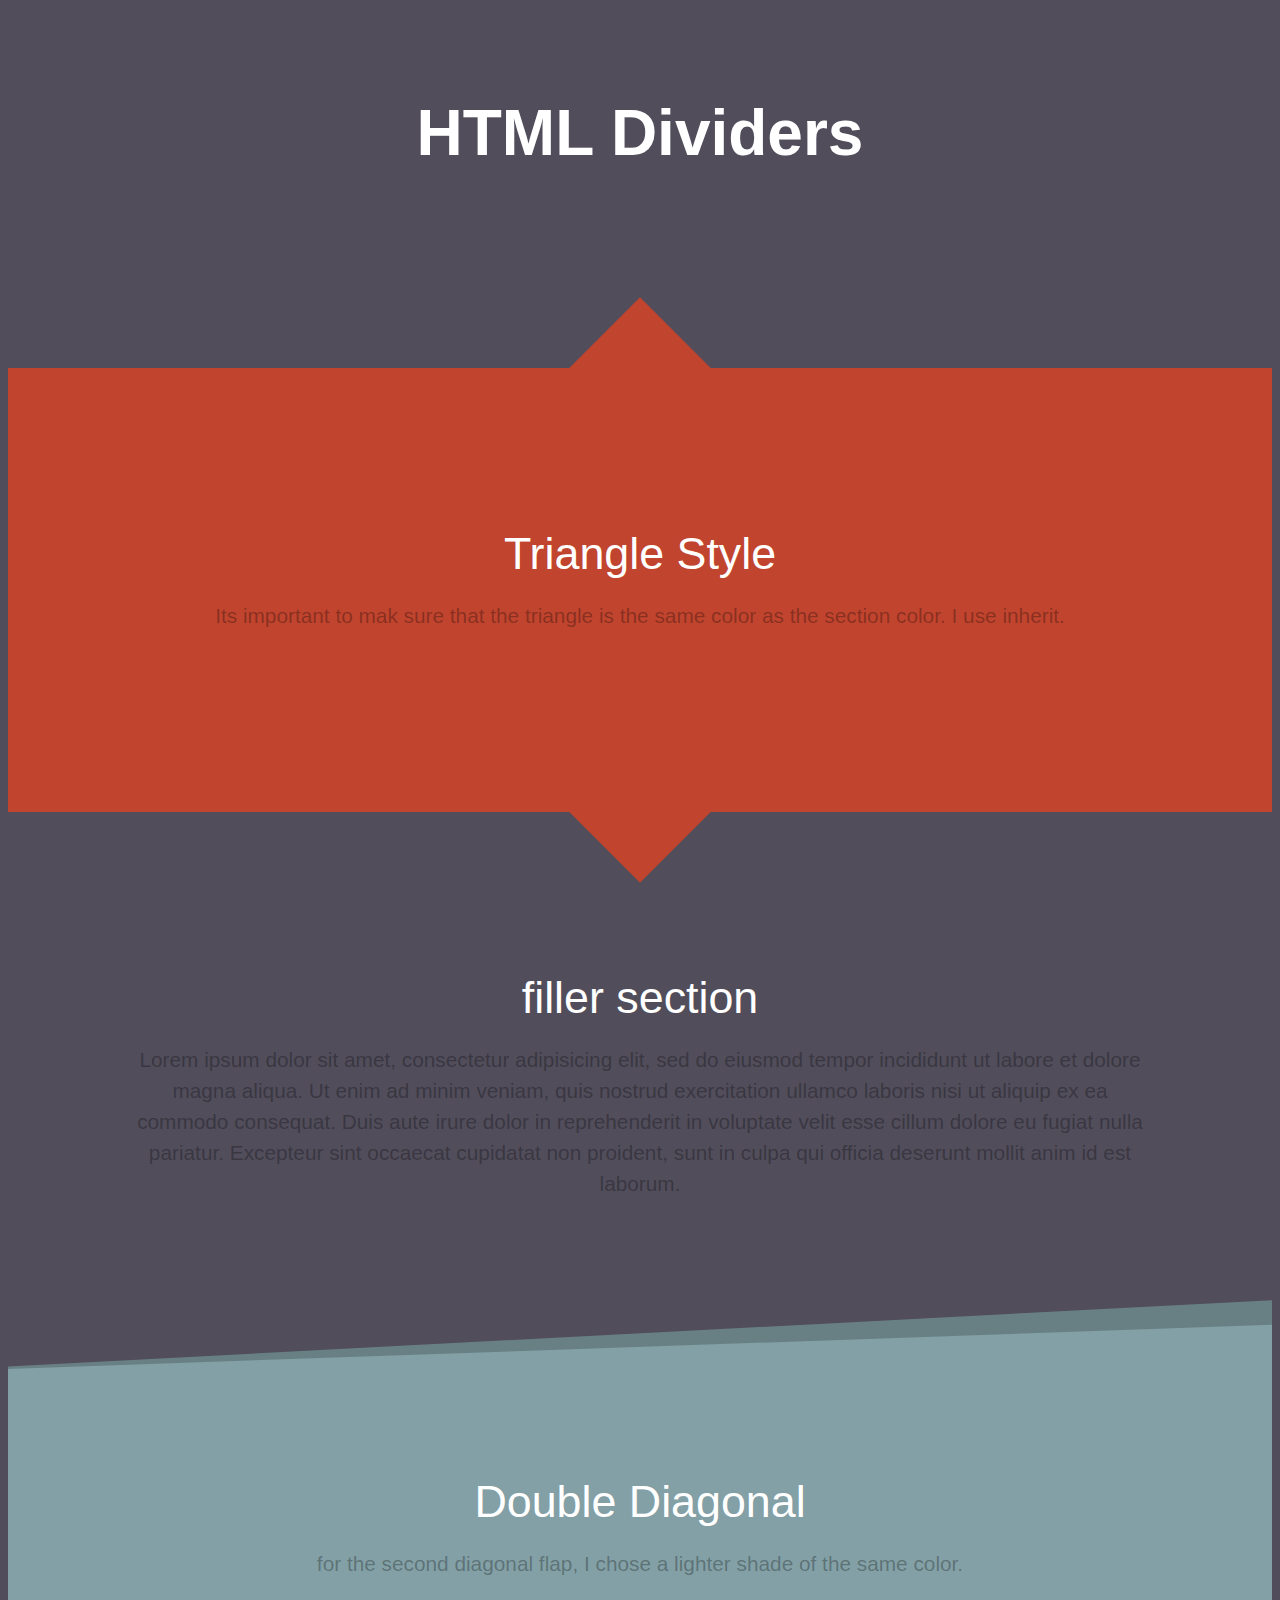
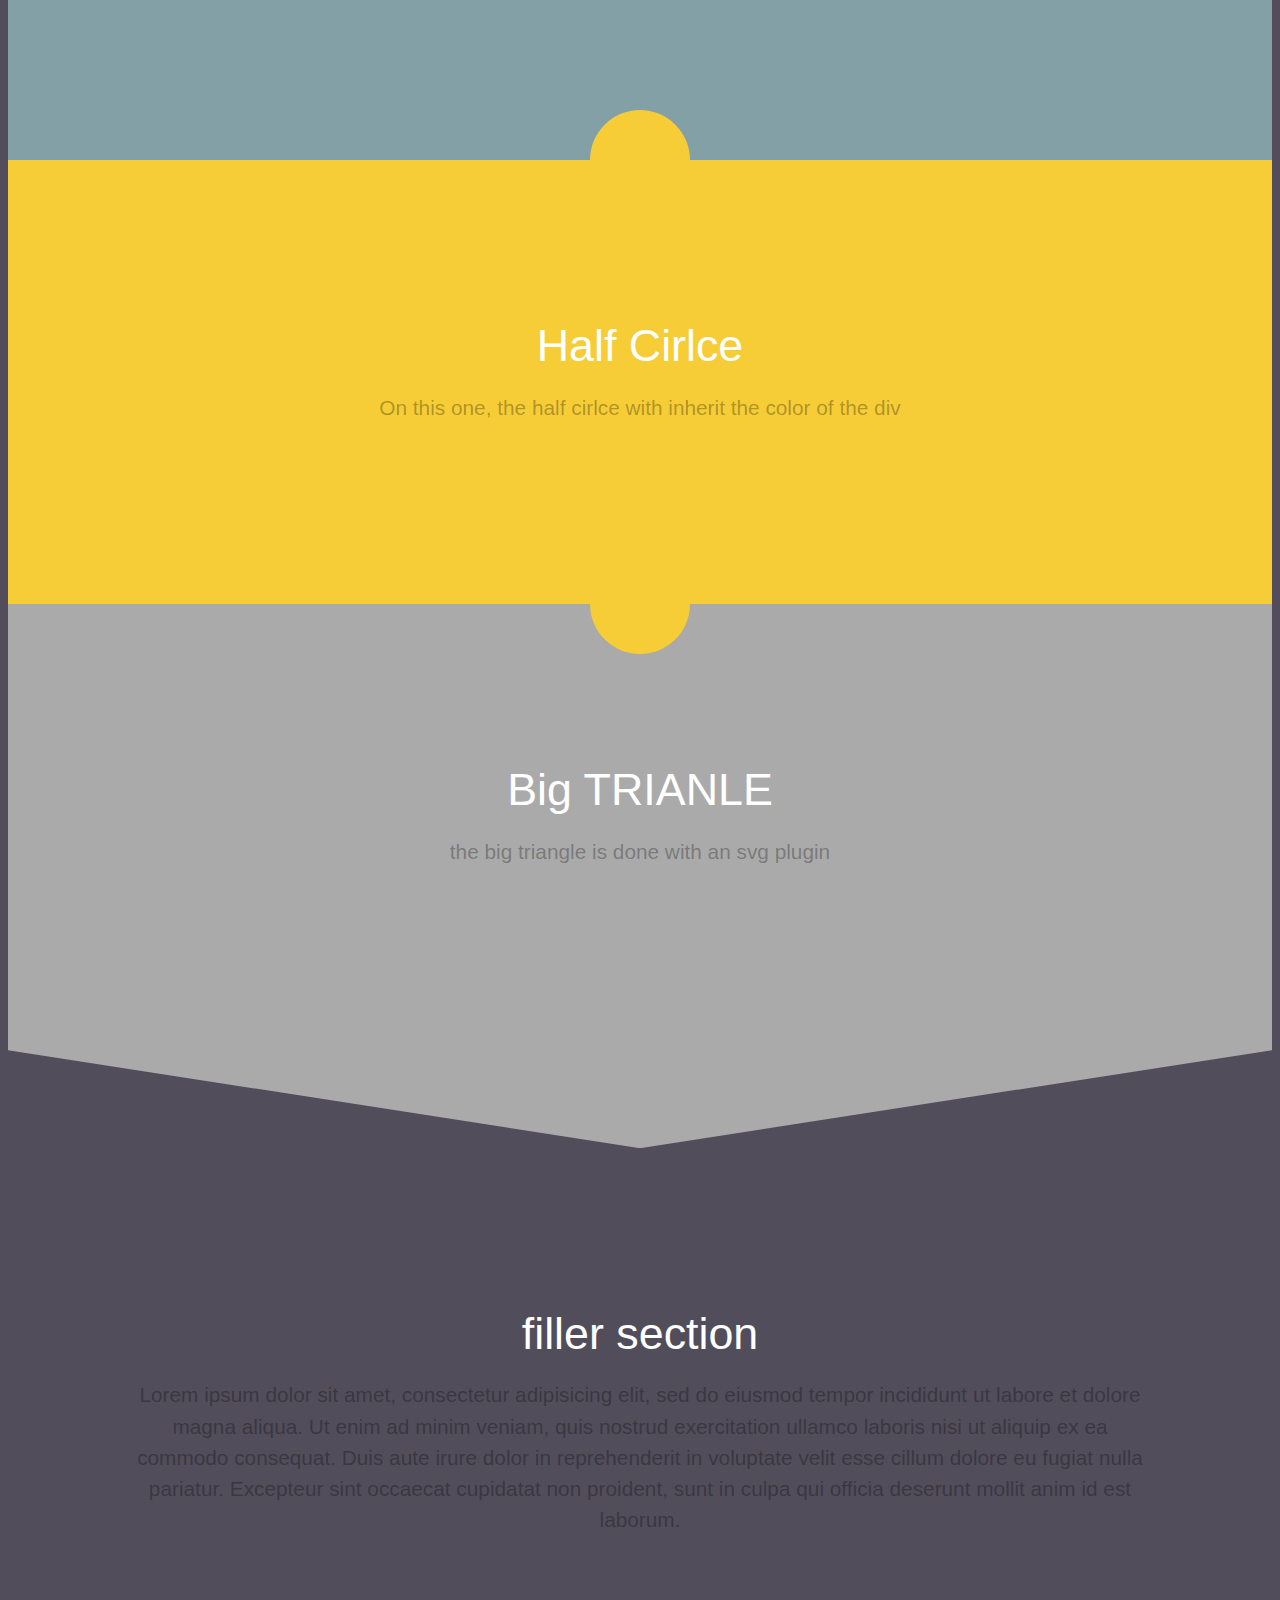
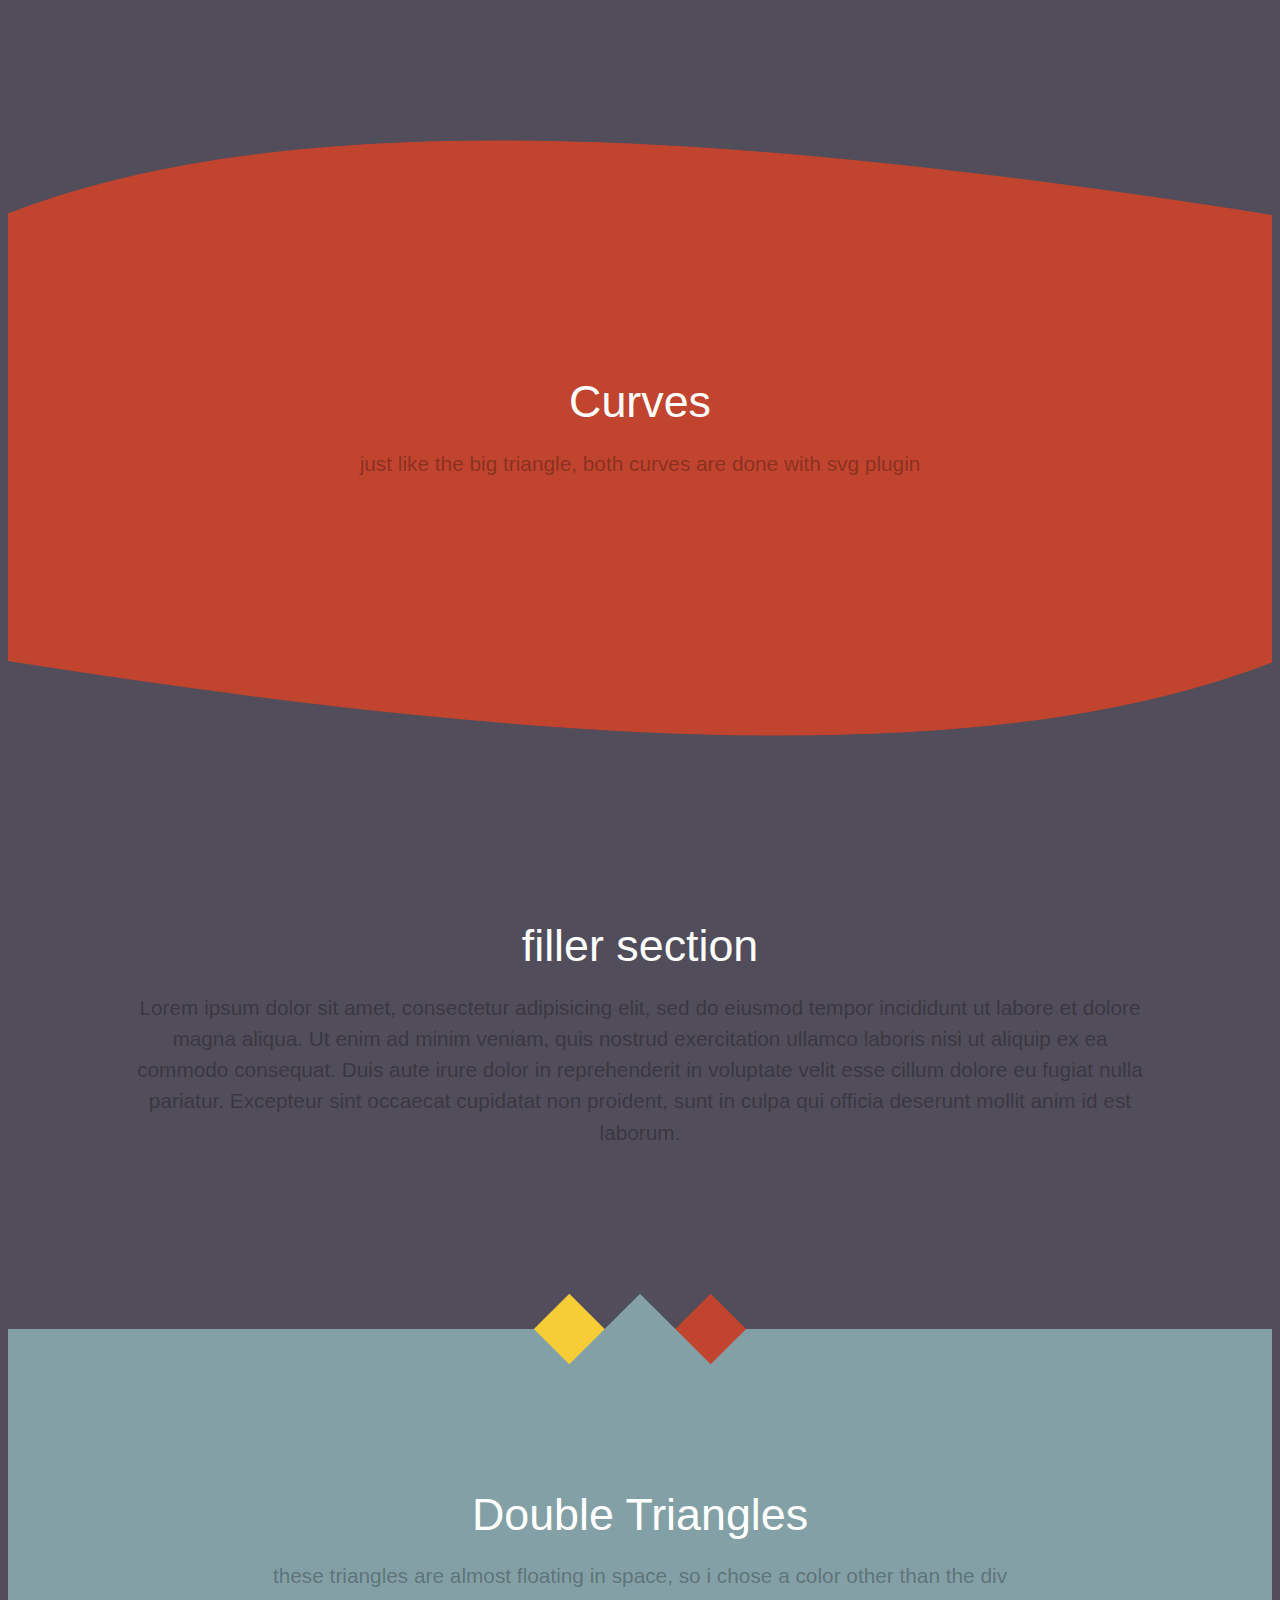
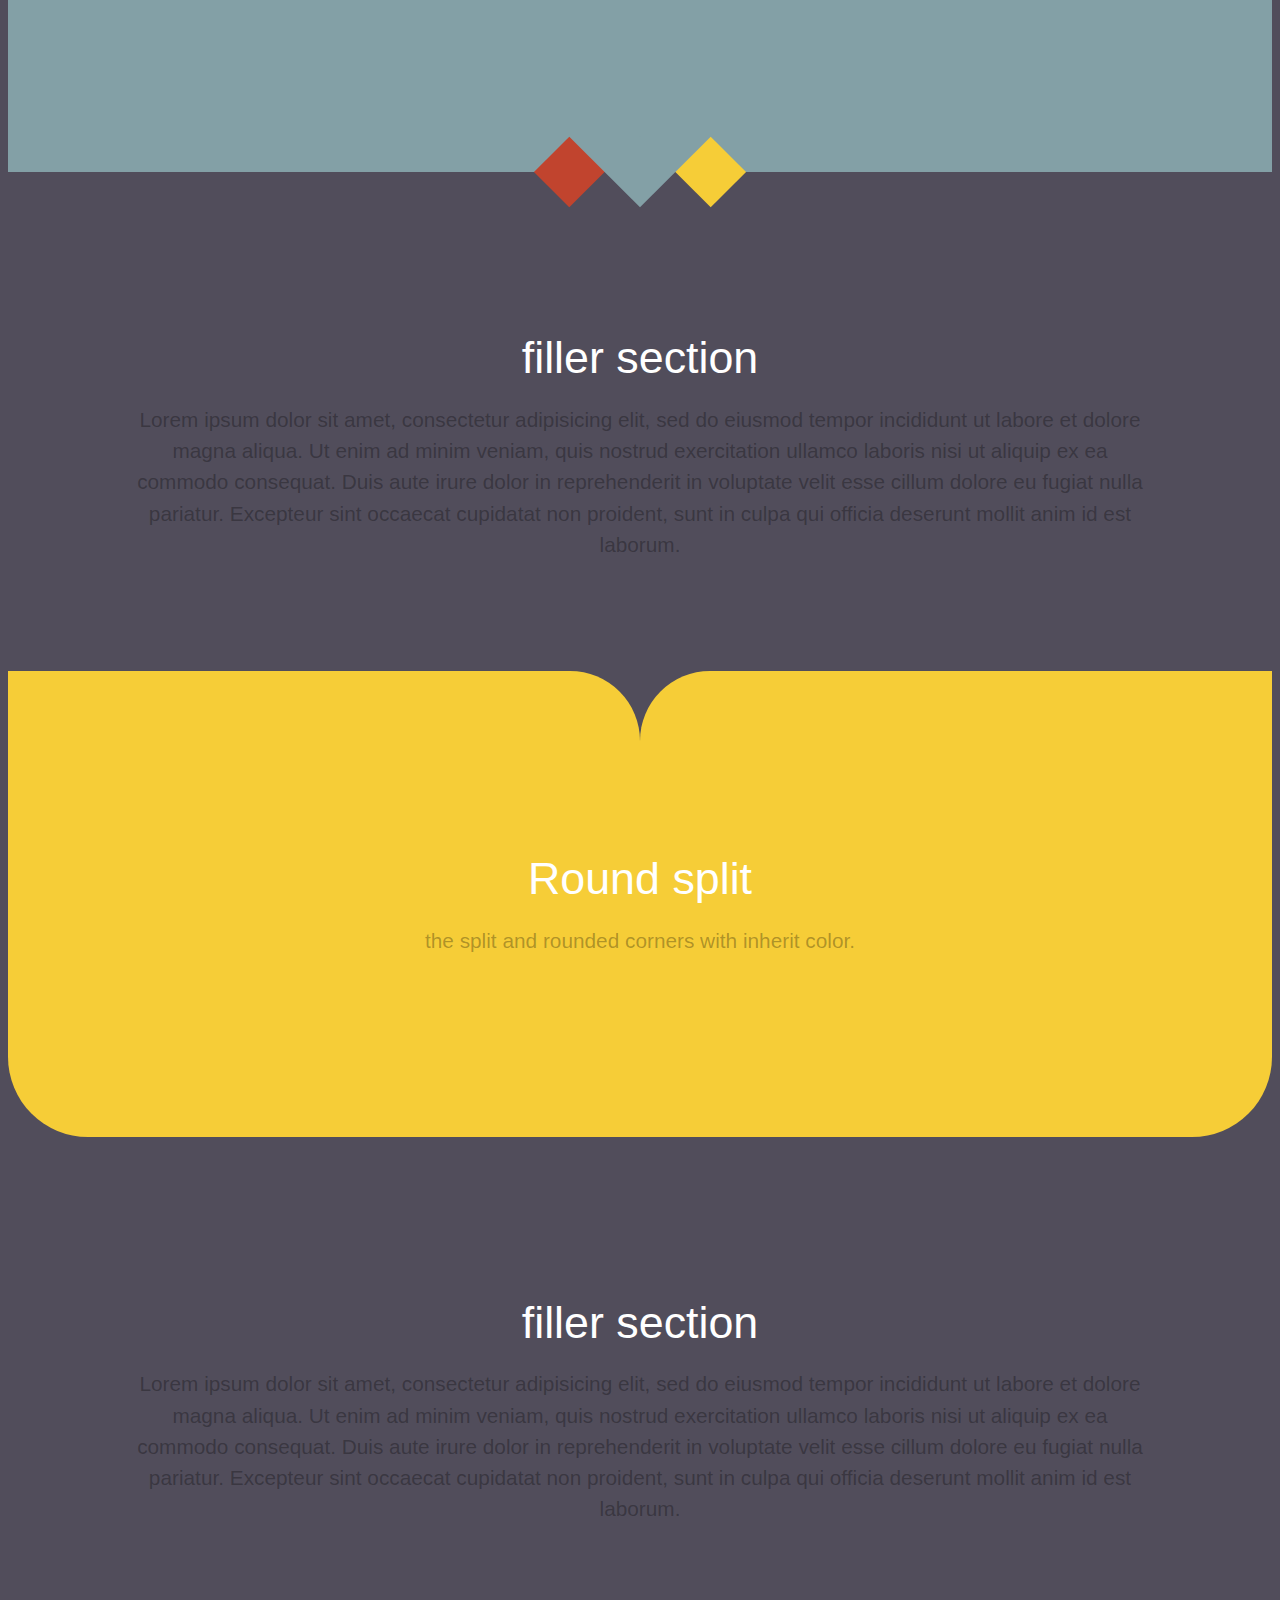
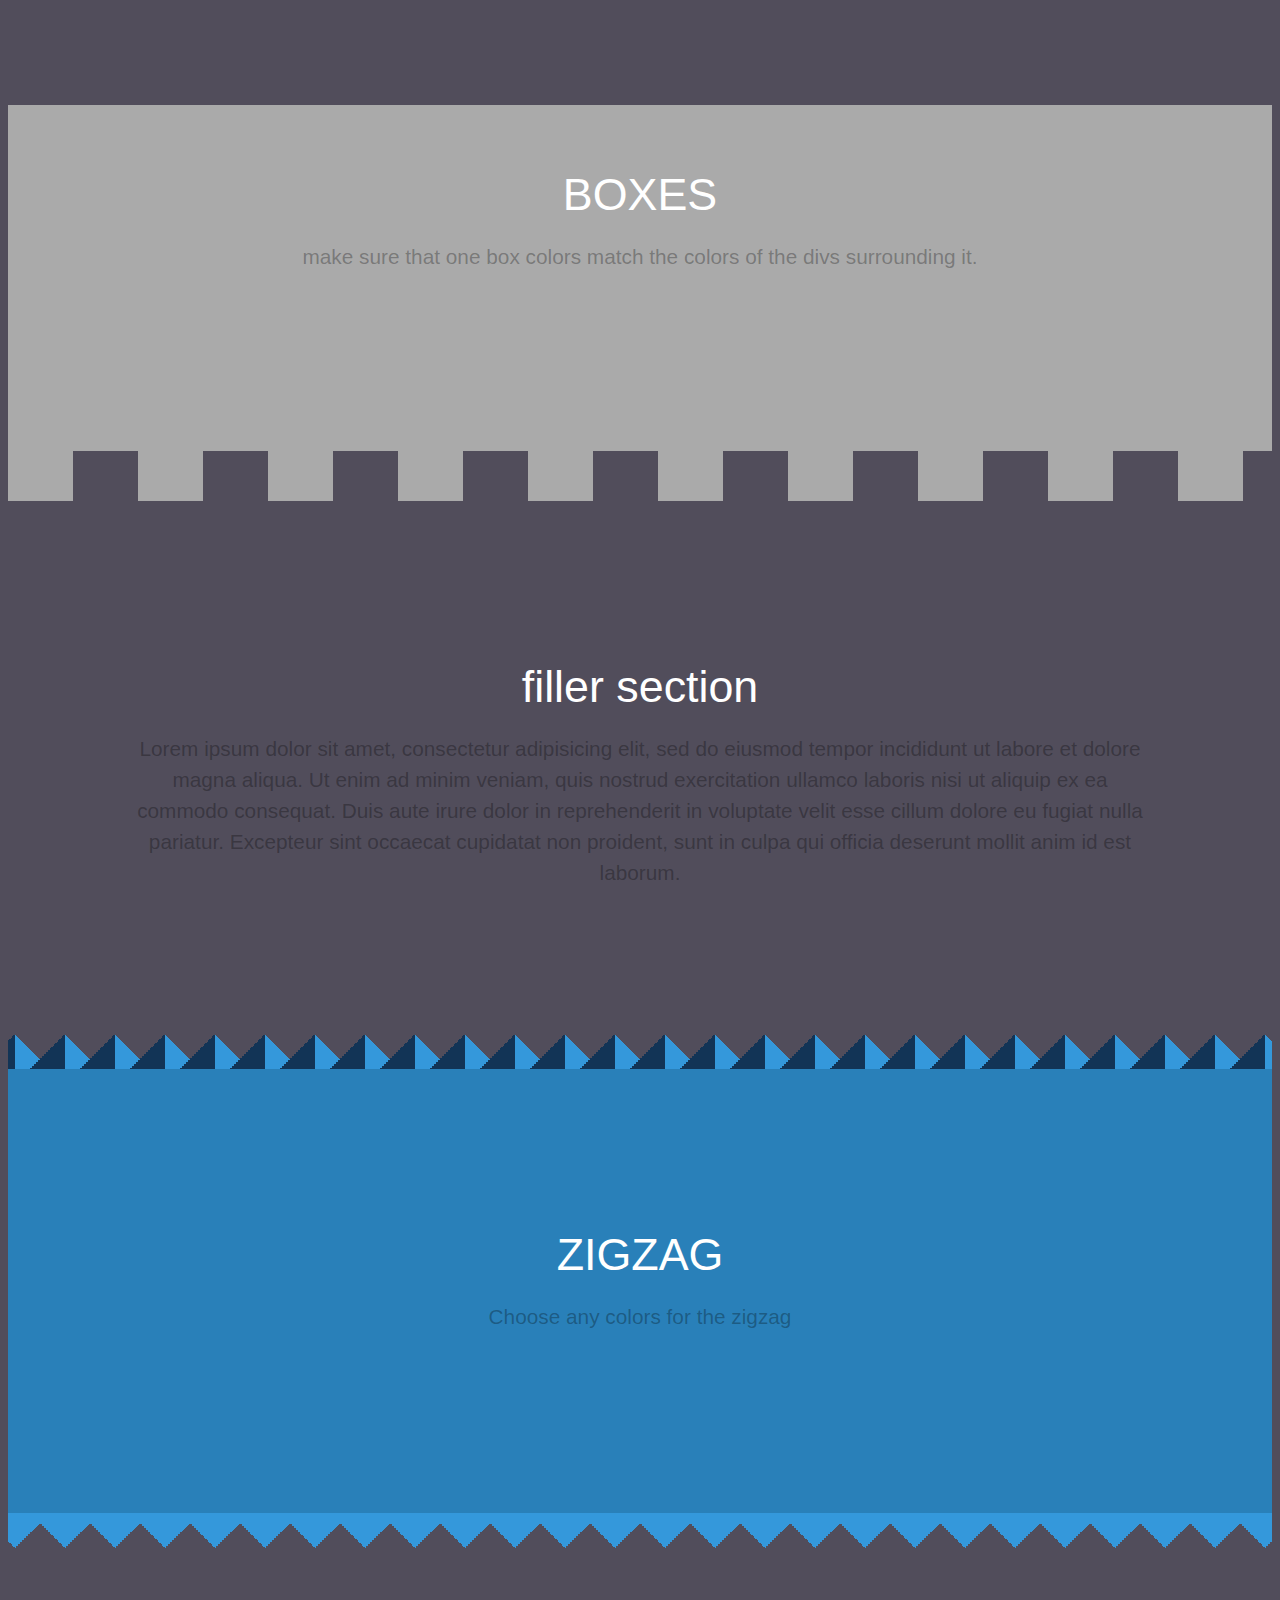
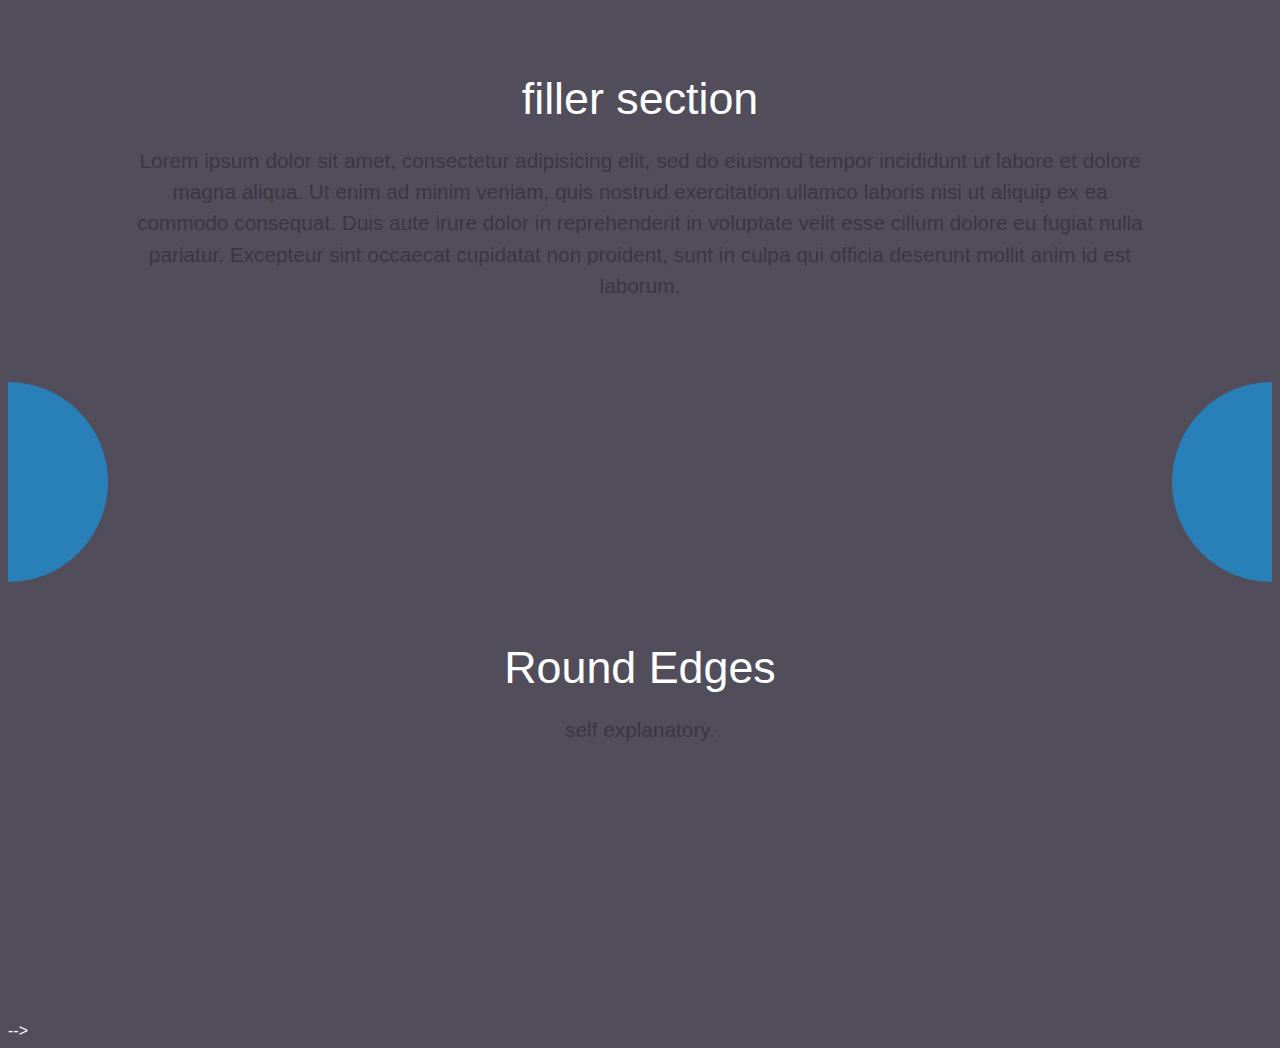
==== commit 7ee85a4f: "Add files via upload" ====
--- a/Dividers/index.html
+++ b/Dividers/index.html
@@ -4,7 +4,7 @@
 		<meta charset="UTF-8" />
 		<meta http-equiv="X-UA-Compatible" content="IE=edge,chrome=1">
 		<meta name="viewport" content="width=device-width, initial-scale=1.0">
-		<title>A Collection of Section Separators</title>
+		<title>A Collection of Dividers</title>
     <link rel="stylesheet" href="./style.css" />
     <link rel="stylesheet" href="./basics.css" />
 	</head>
@@ -15,14 +15,13 @@
       <!-- HEADER -->
       <header>
         <h1>HTML Dividers</h1>
-        <p>Derived from codrops.com</p>
 			</header>
 
 
       <!-- SECTION 1 - TRIANGLE -->
-      <section class="triangle" style="background:#da8336;">
+      <section class="triangle" style="background:#c1442e;">
         <h2>Triangle Style</h2>
-        <p>Its important to mak sure that the triangle is the same color as the section color.</p>
+        <p>Its important to mak sure that the triangle is the same color as the section color. I use inherit.</p>
       </section>
 
 
@@ -33,21 +32,21 @@
 
 
       <!-- SECTION 2 - DOUBLE DIAGONAL -->
-      <section class="diagonal" style="background-color: #dc8c45;">
+      <section class="diagonal">
         <h2>Double Diagonal</h2>
         <p>for the second diagonal flap, I chose a lighter shade of the same color.</p>
       </section>
 
 
       <!-- SECTION 3 - HALF CIRCLE -->
-      <section class="halfcircle" style="background-color: #df9553">
+      <section class="halfcircle" style="background-color: #f6cd37">
         <h2>Half Cirlce</h2>
         <p>On this one, the half cirlce with inherit the color of the div</p>
       </section>
 
 
       <!-- SECTION 4 - BIG TRIANLE -->
-      <section class="ss-style-bigtriangle" style="background-color: #dc8c45;">
+      <section class="ss-style-bigtriangle" style="background-color: #aaaaaa;">
         <h2>Big TRIANLE</h2>
         <p>the big triangle is done with an svg plugin</p>
       </section>
@@ -66,7 +65,7 @@
       <svg id="curveUpColor" xmlns="http://www.w3.org/2000/svg" version="1.1" width="100%" height="100" viewBox="0 0 100 100" preserveAspectRatio="none">
         <path d="M0 100 C 20 0 50 0 100 100 Z"/>
       </svg>
-      <section style="background-color: #2b3881">
+      <section style="background-color: #c1442e">
         <h2>Curves</h2>
         <p>just like the big triangle, both curves are done with svg plugin</p>
       </section>
@@ -81,12 +80,15 @@
       </section>
 
 
+
       <!-- SECION 6 - MULTI TRIANGLE -->
-      <section class="multitriangles" style="background-color:green;">
+      <section class="multitriangles" style="background-color: #83a0a6;">
         <h2>Double Triangles</h2>
         <p>these triangles are almost floating in space, so i chose a color other than the div</p>
       </section>
 
+
+
       <section>
         <h2>filler section</h2>
         <p>Lorem ipsum dolor sit amet, consectetur adipisicing elit, sed do eiusmod tempor incididunt ut labore et dolore magna aliqua. Ut enim ad minim veniam, quis nostrud exercitation ullamco laboris nisi ut aliquip ex ea commodo consequat. Duis aute irure dolor in reprehenderit in voluptate velit esse cillum dolore eu fugiat nulla pariatur. Excepteur sint occaecat cupidatat non proident, sunt in culpa qui officia deserunt mollit anim id est laborum.</p>
@@ -94,7 +96,7 @@
 
 
       <!-- SECION 7 - Roundedsplit -->
-      <section class="roundedsplit" style="background-color: red;">
+      <section class="roundedsplit" style="background-color: #f6cd37;">
         <h2>Round split</h2>
         <p>the split and rounded corners with inherit color.</p>
       </section>
@@ -115,7 +117,7 @@
 
 
       <!-- SECTION 9 - BOXES -->
-      <section class="boxes" style="background-color: #123456">
+      <section class="boxes" style="background-color: #aaaaaa">
         <h2>BOXES</h2>
         <p>make sure that one box colors match the colors of the divs surrounding it.</p>
       </section>
--- a/Dividers/style.css
+++ b/Dividers/style.css
@@ -33,7 +33,7 @@
 
 .triangle::before {
 	top: -50px;
-	background: #e29e61;
+	background: inherit;
 }
 
 .triangle::after {
@@ -49,7 +49,7 @@
 .diagonal {
 	z-index: 1;
 	padding-top: 6em;
-	background: #555;
+	background: #83a0a6;
 }
 
 .diagonal::before,
@@ -68,7 +68,7 @@
 
 .diagonal::before {
 	height: 50%;
-	background: #eab88c;
+	background: #688084;
 	-webkit-transform: rotate(-3deg);
 	transform: rotate(-3deg);
 	-webkit-transform-origin: 3% 0;
@@ -107,8 +107,8 @@
 }
 
 #bigTriangleColor path {
-	fill: #dc8c45;
-	stroke: #dc8c45;
+	fill: #aaaaaa;
+	stroke: #aaaaaa;
 	stroke-width: 2;
 }
 
@@ -118,8 +118,8 @@
 /* Curves */
 #curveUpColor path,
 #curveDownColor path {
-	fill: #2b3881;
-	stroke: #2b3881;
+	fill: #c1442e;
+	stroke: #c1442e;
 }
 
 
@@ -137,14 +137,14 @@
 .multitriangles::before {
 	top: -25px;
 	background: inherit;
-	box-shadow: -50px 50px 0 #2b3881, 50px -50px 0 #3498db;
+	box-shadow: -50px 50px 0 #f6cd37, 50px -50px 0 #c1442e;
 }
 
 .multitriangles::after {
 	bottom: -25px;
 	z-index: 10;
 	background: inherit;
-	box-shadow: -50px 50px 0 #3498db, 50px -50px 0 #2b3881;
+	box-shadow: -50px 50px 0 #c1442e, 50px -50px 0 #f6cd37;
 }
 
 
@@ -202,7 +202,7 @@
 	left: 0;
 	z-index: -1;
 	height: 90px;
-	background: #d77a;
+	background: inherit;
 }
 
 .ss-style-invertedrounded::before {
@@ -232,7 +232,7 @@
 	width: 100%;
 	height: 50px;
 	background-image: -webkit-gradient(linear, 100% 0, 0 100%, color-stop(0.5, #3498db), color-stop(0.5, #2980b9));
-	background-image: linear-gradient(to right, #123456 50%, #d77a28 50%);
+	background-image: linear-gradient(to right, #aaaaaa 50%, #514d5b 50%);
 	-webkit-background-size: 130px 100%;
 	background-size: 130px 100%;
 }
--- a/Dividers/basics.css
+++ b/Dividers/basics.css
@@ -1,11 +1,11 @@
 /* My basic, personal stlying choices */
 /* ---------------------------------- */
 html {
-  
+
 }
 
 body {
-	background: #d77a28;
+	background: #514d5b;
 	color: #fff;
 	font-family: 'Lato', Arial, sans-serif;
 }
@@ -18,7 +18,8 @@
 header {
   text-align: center;
   height: 40vh;
-  padding-top: 10vh;
+  padding-top: 5vh;
+  font-size: 2em;
 }
 
 section {
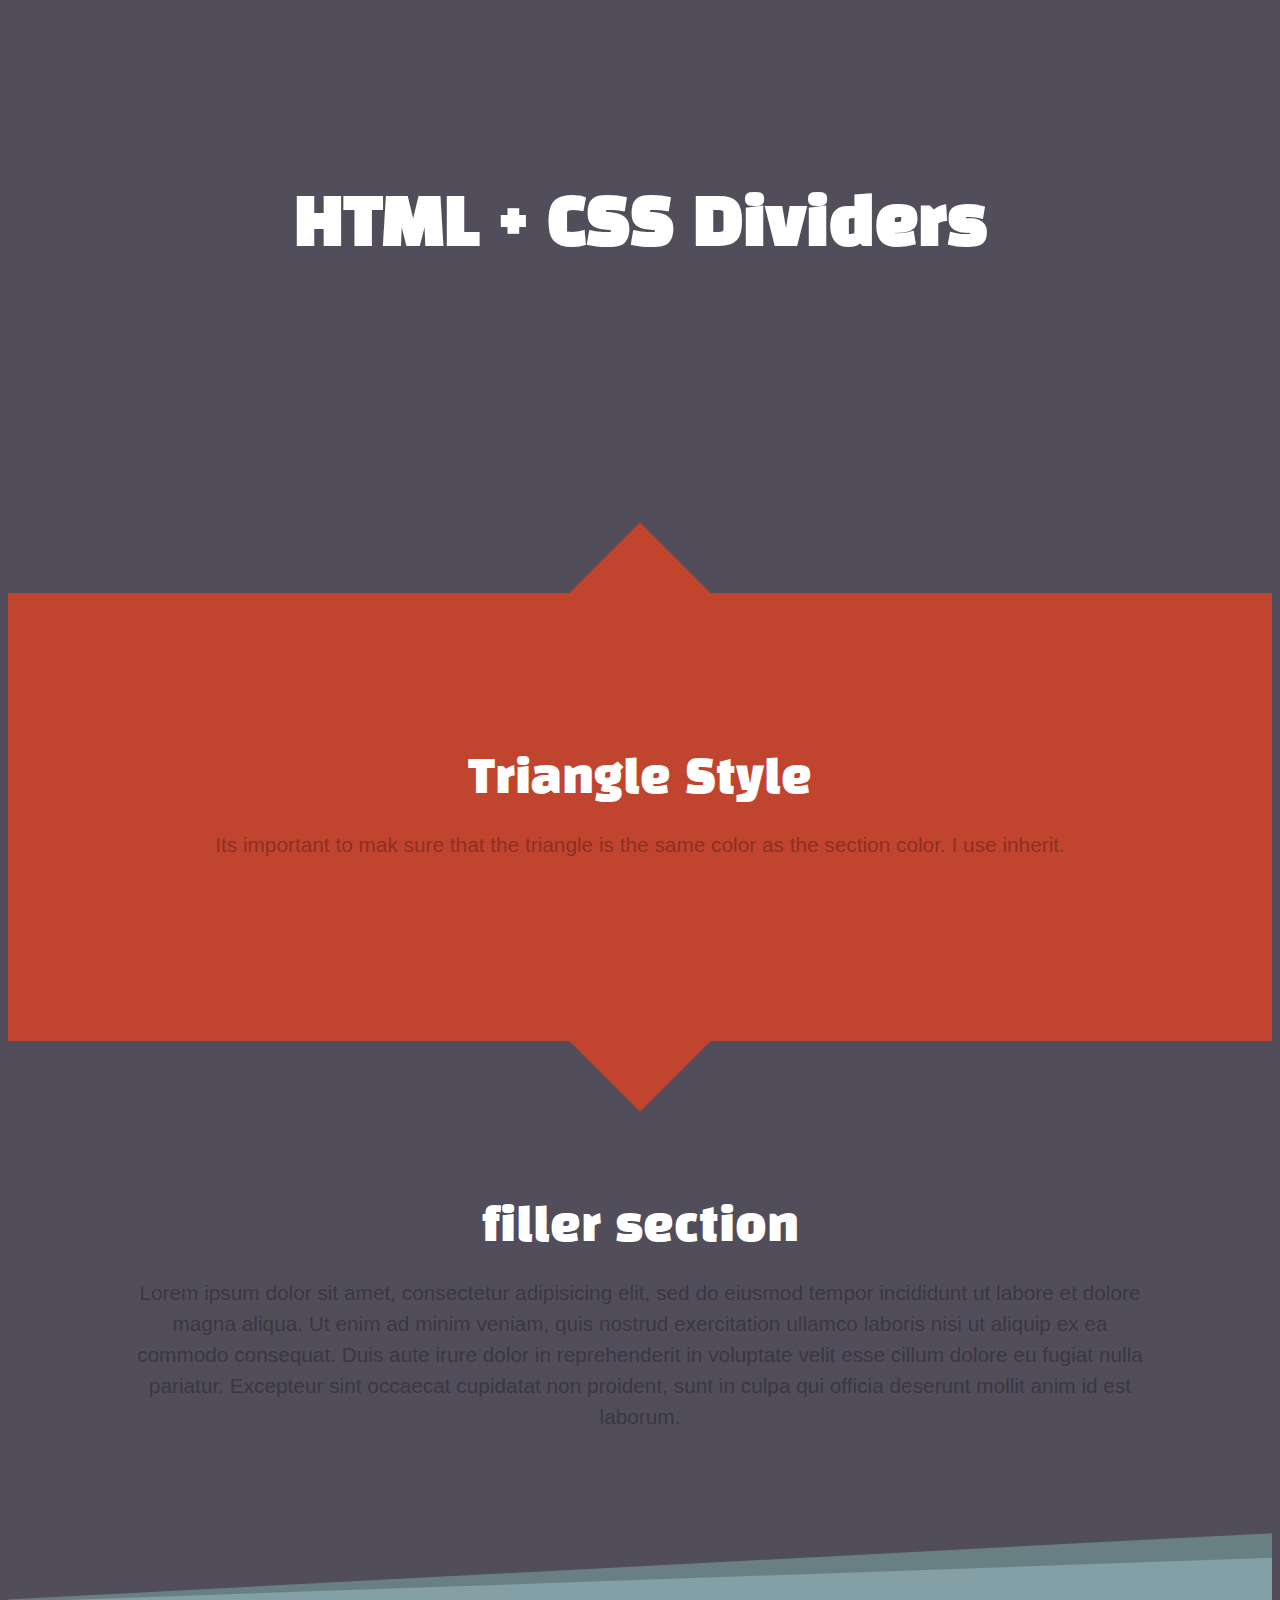
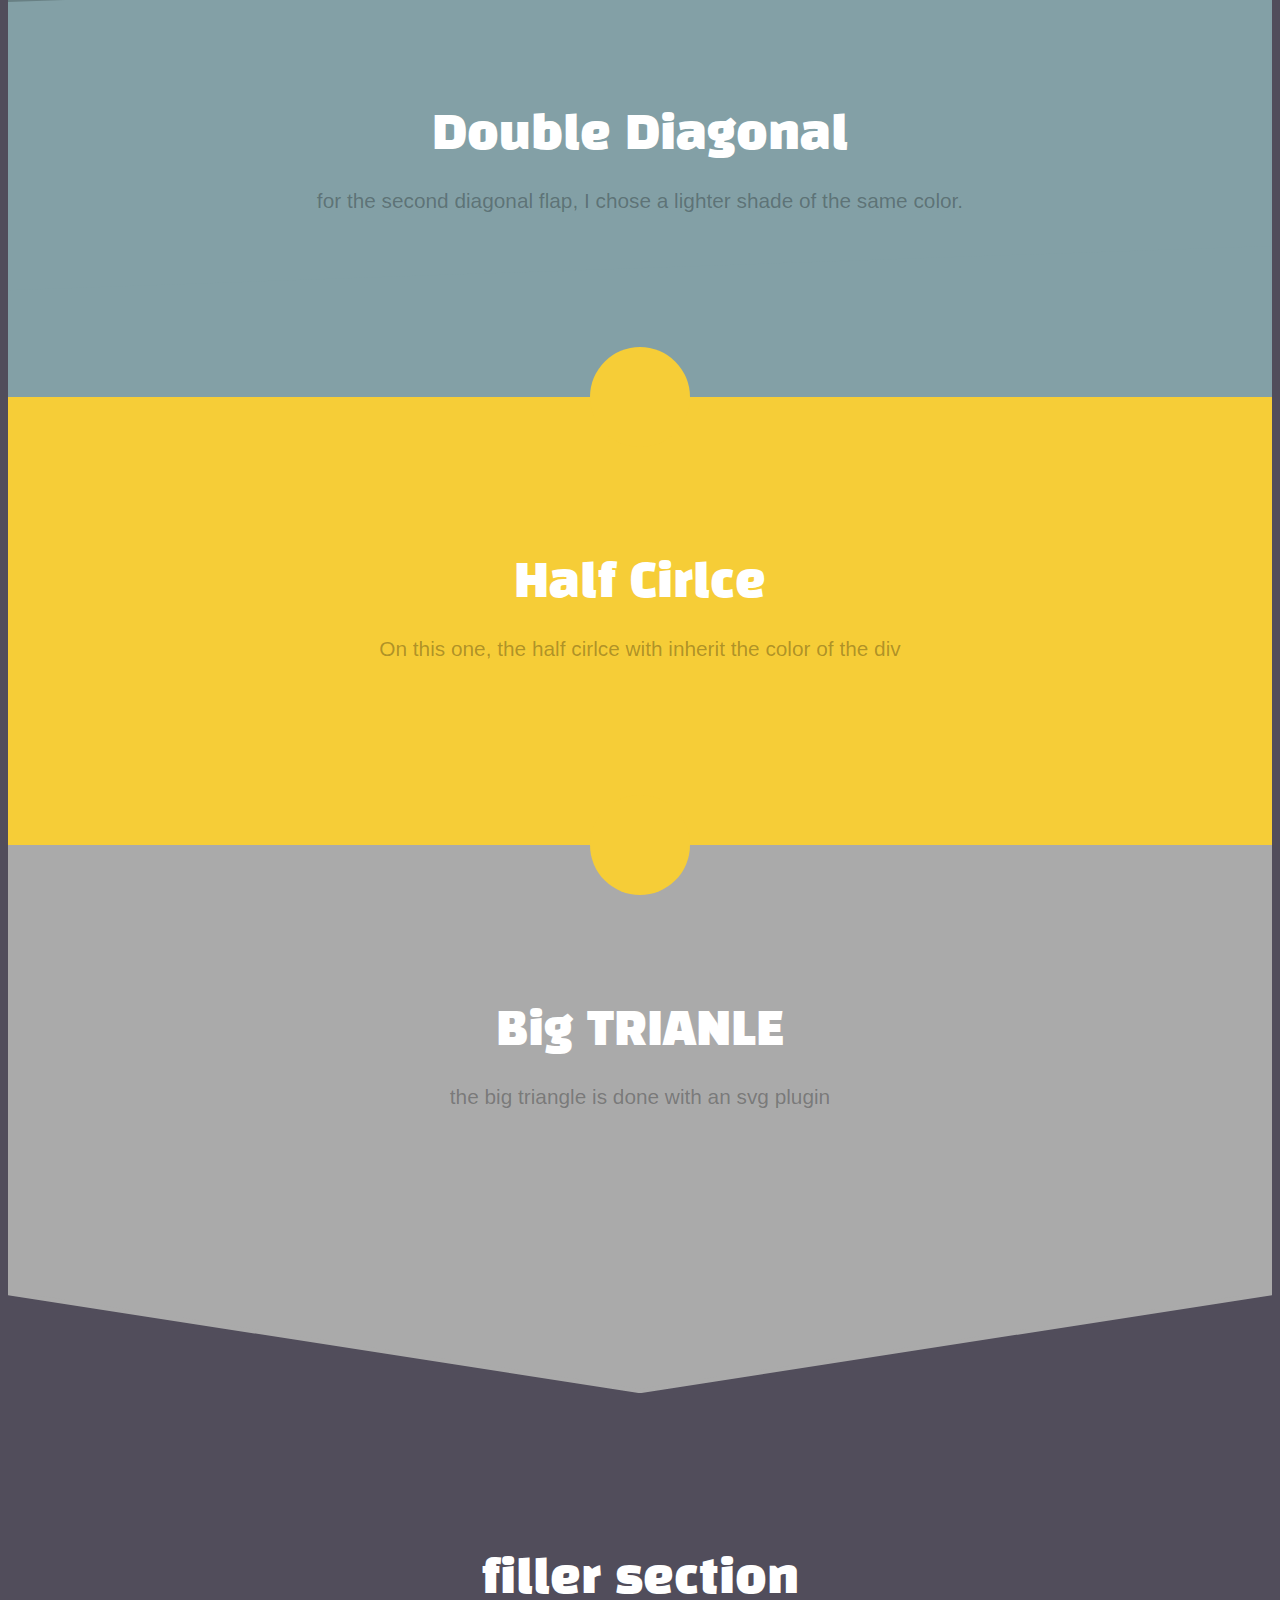
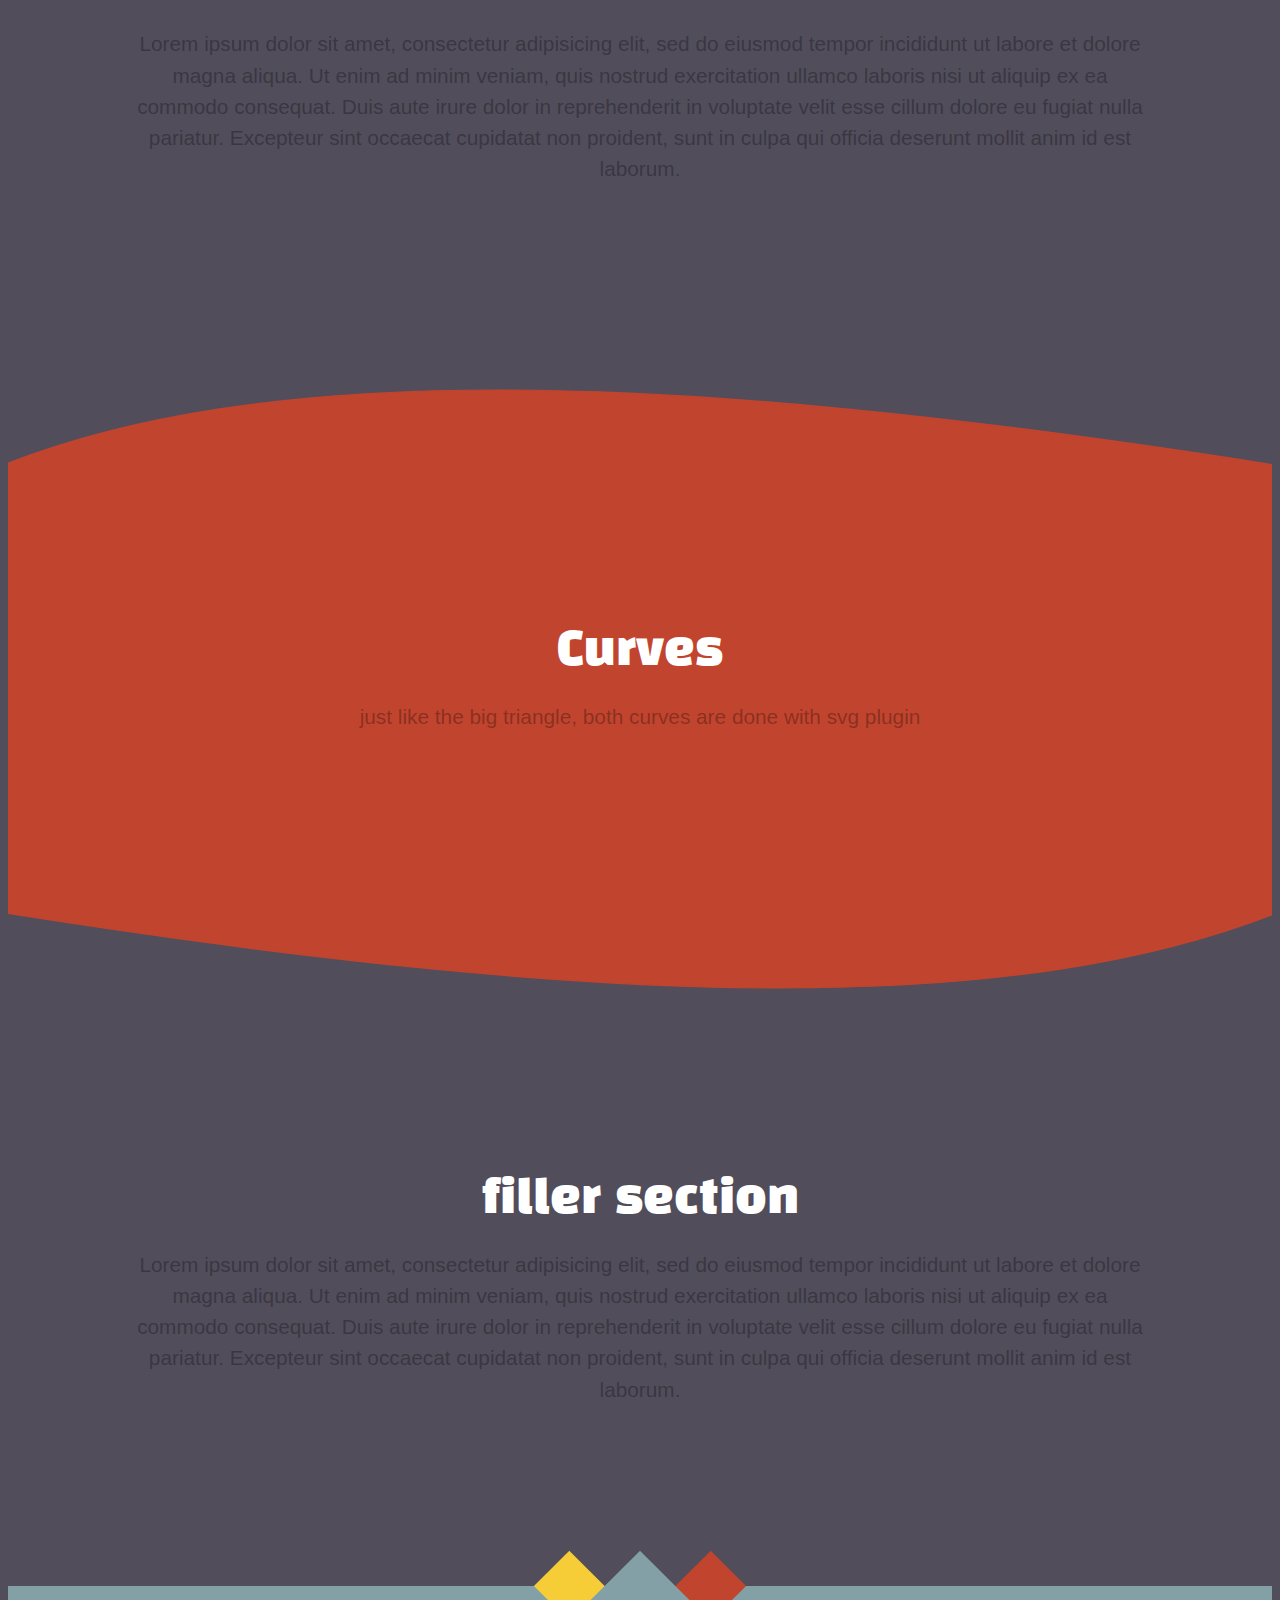
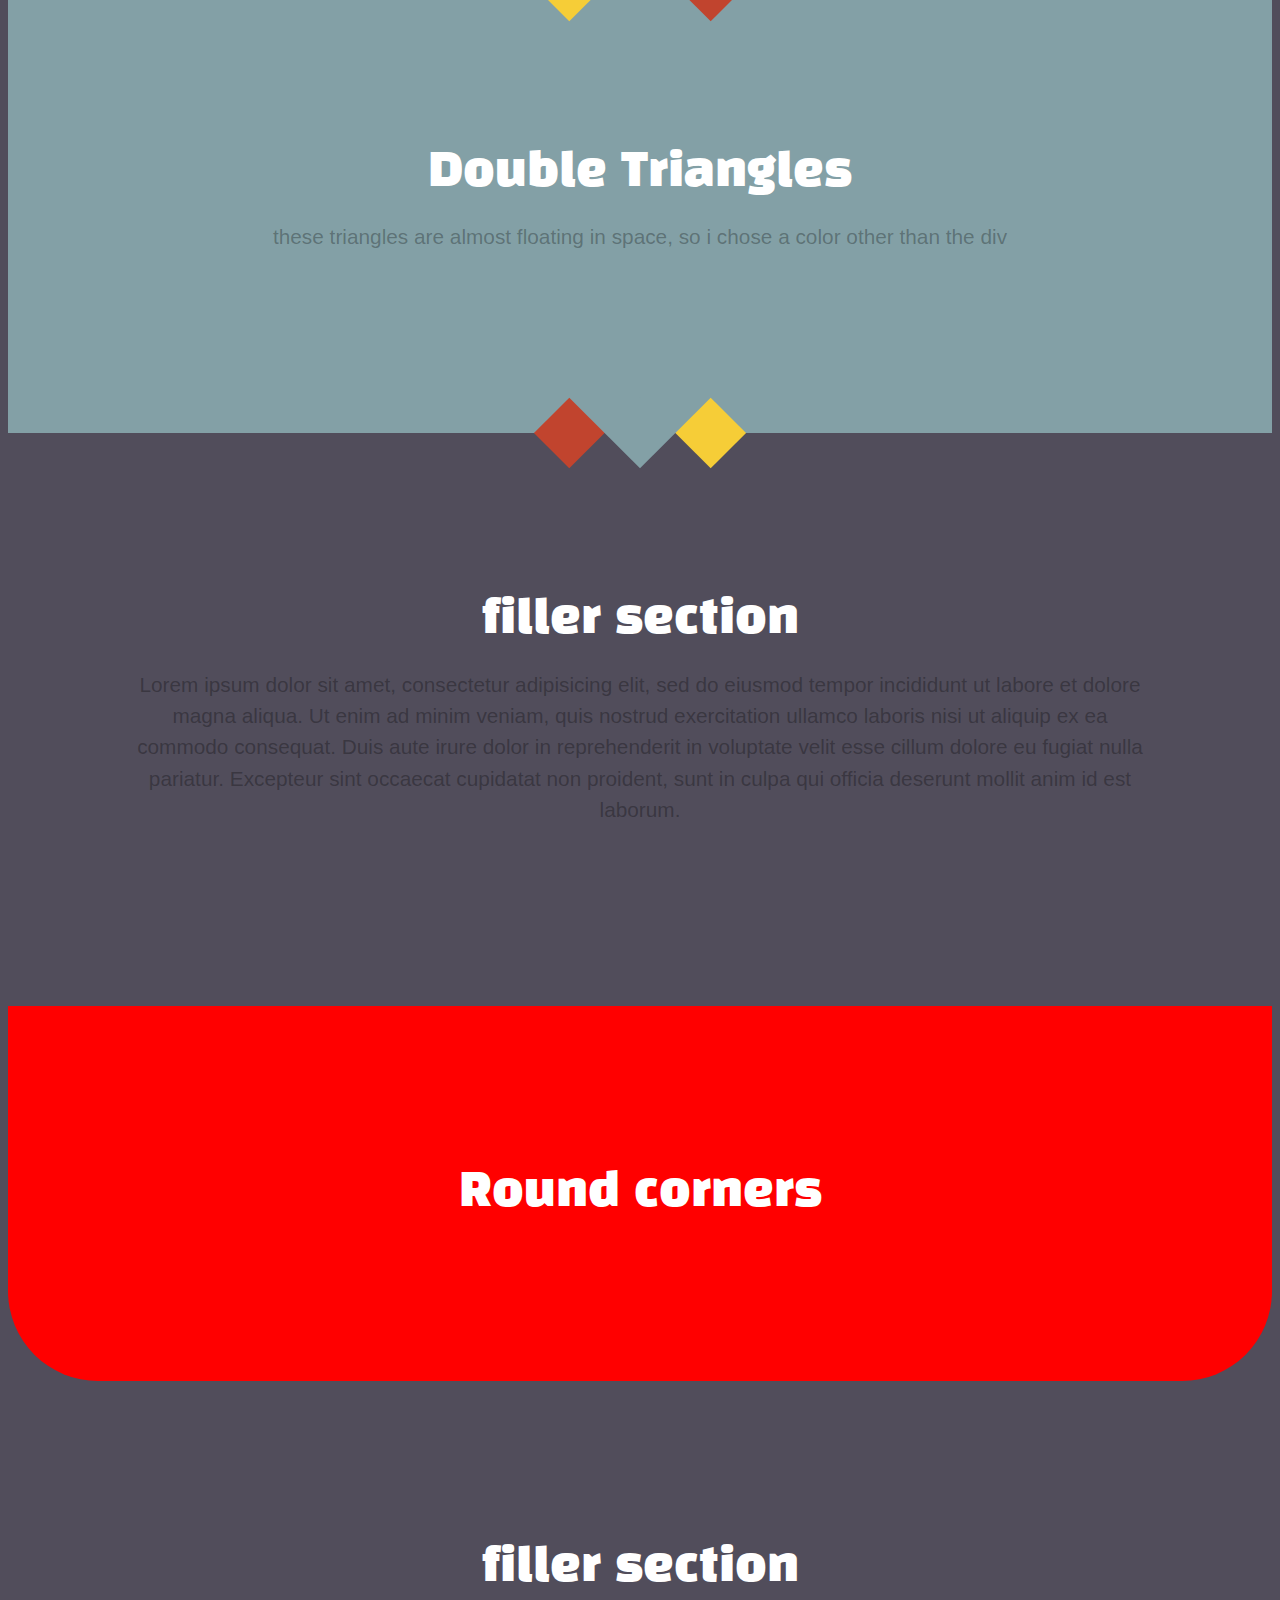
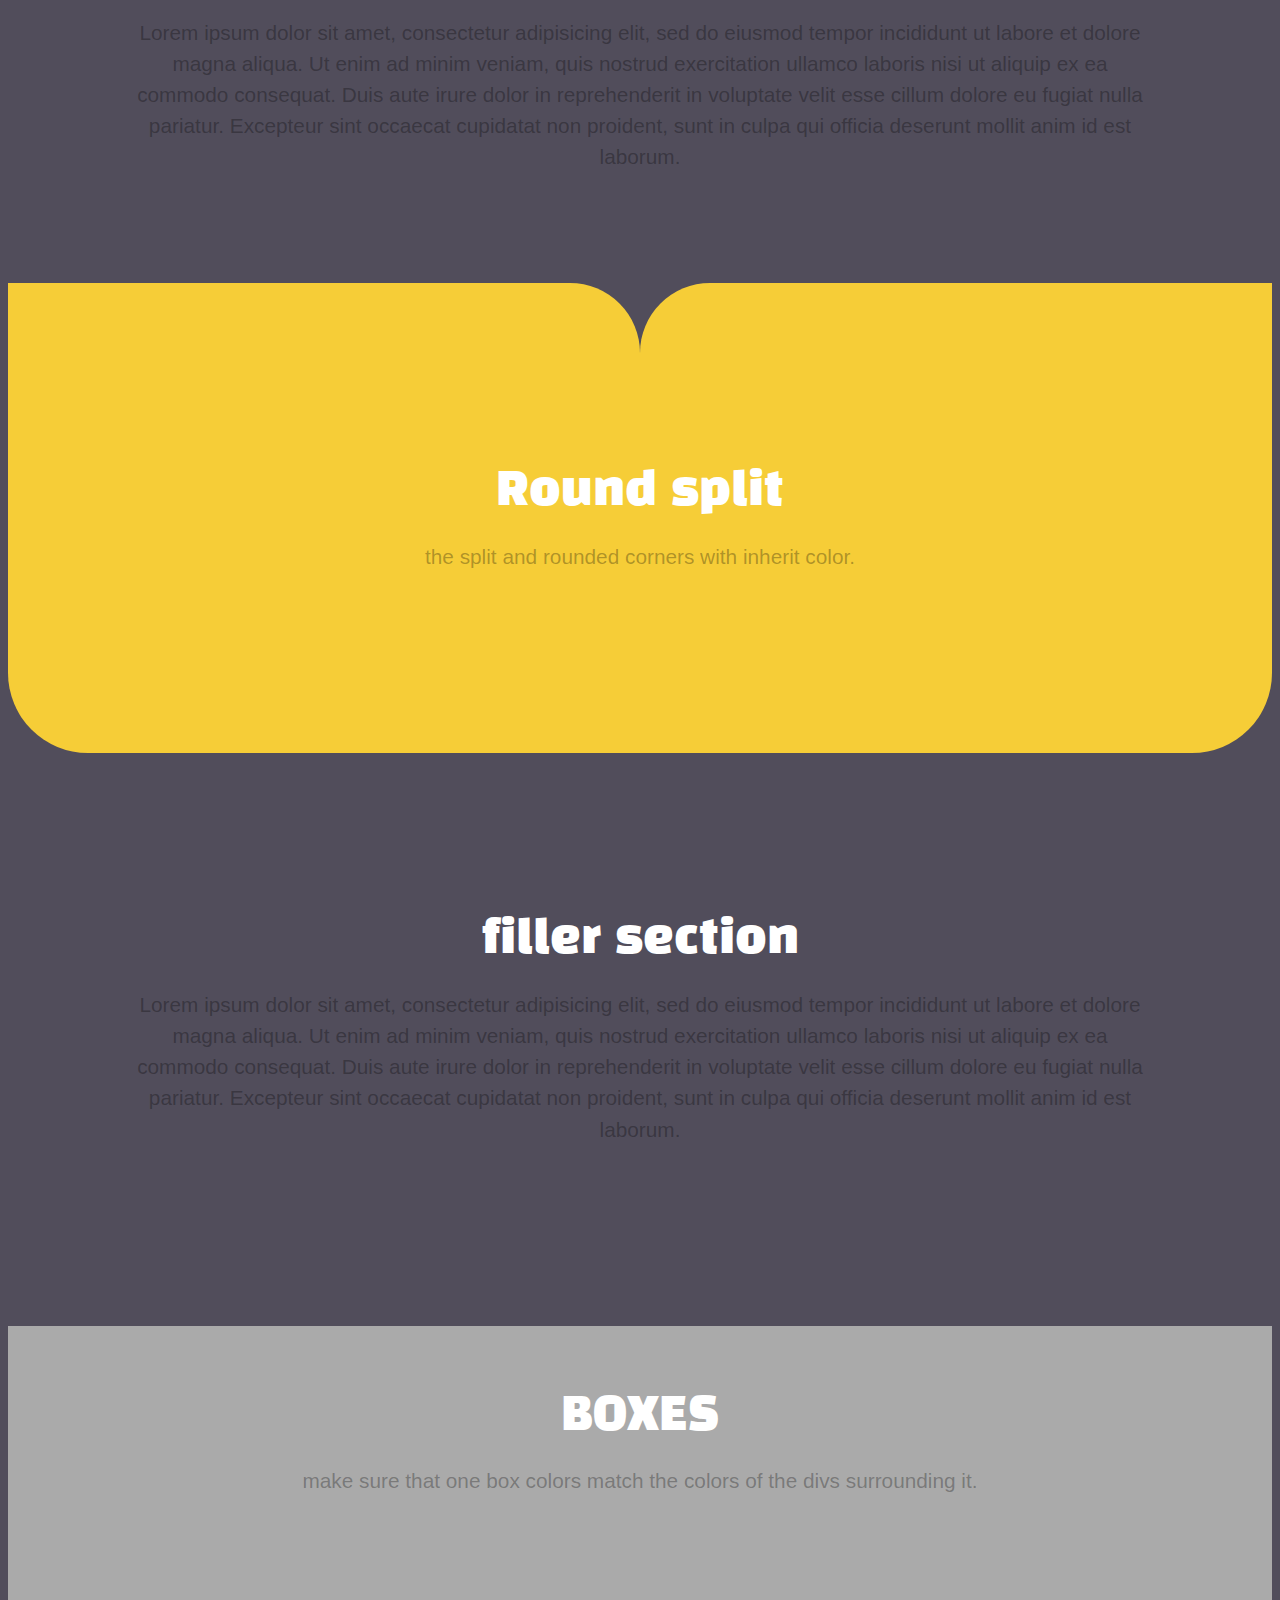
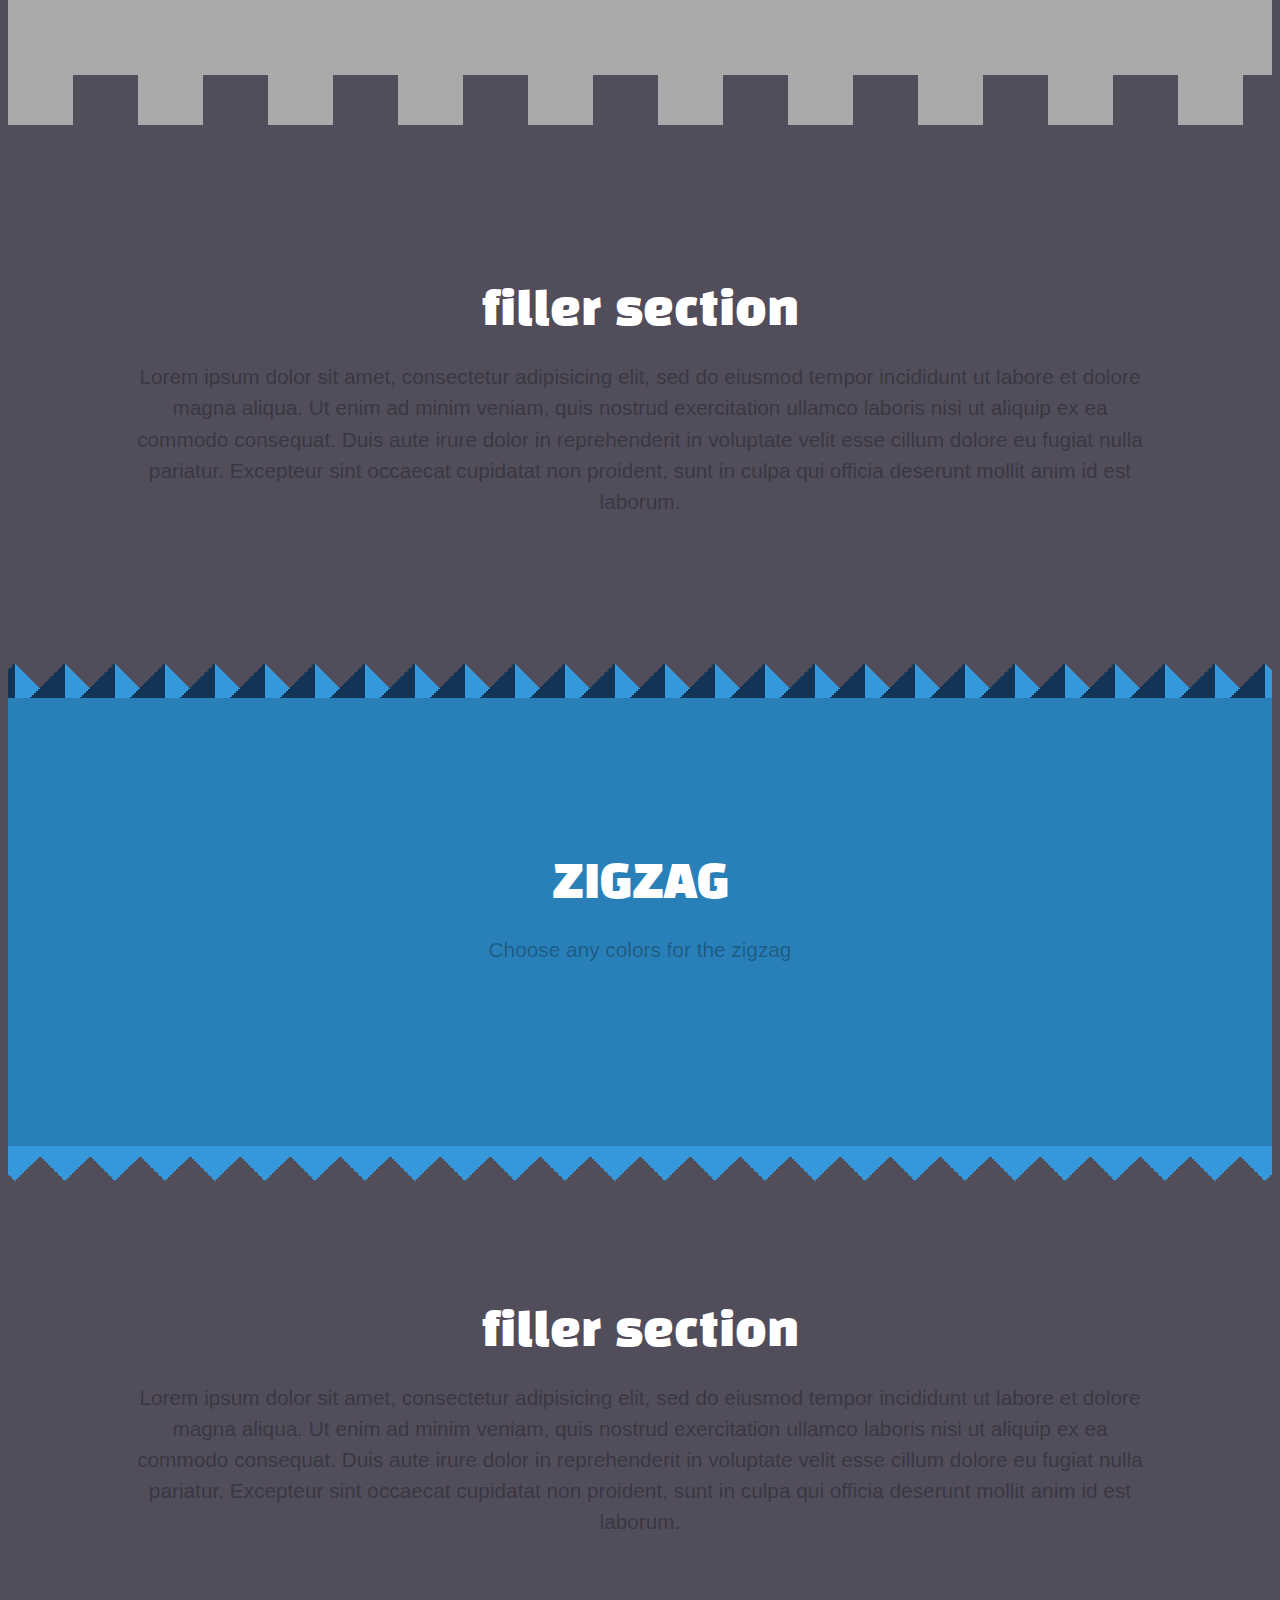
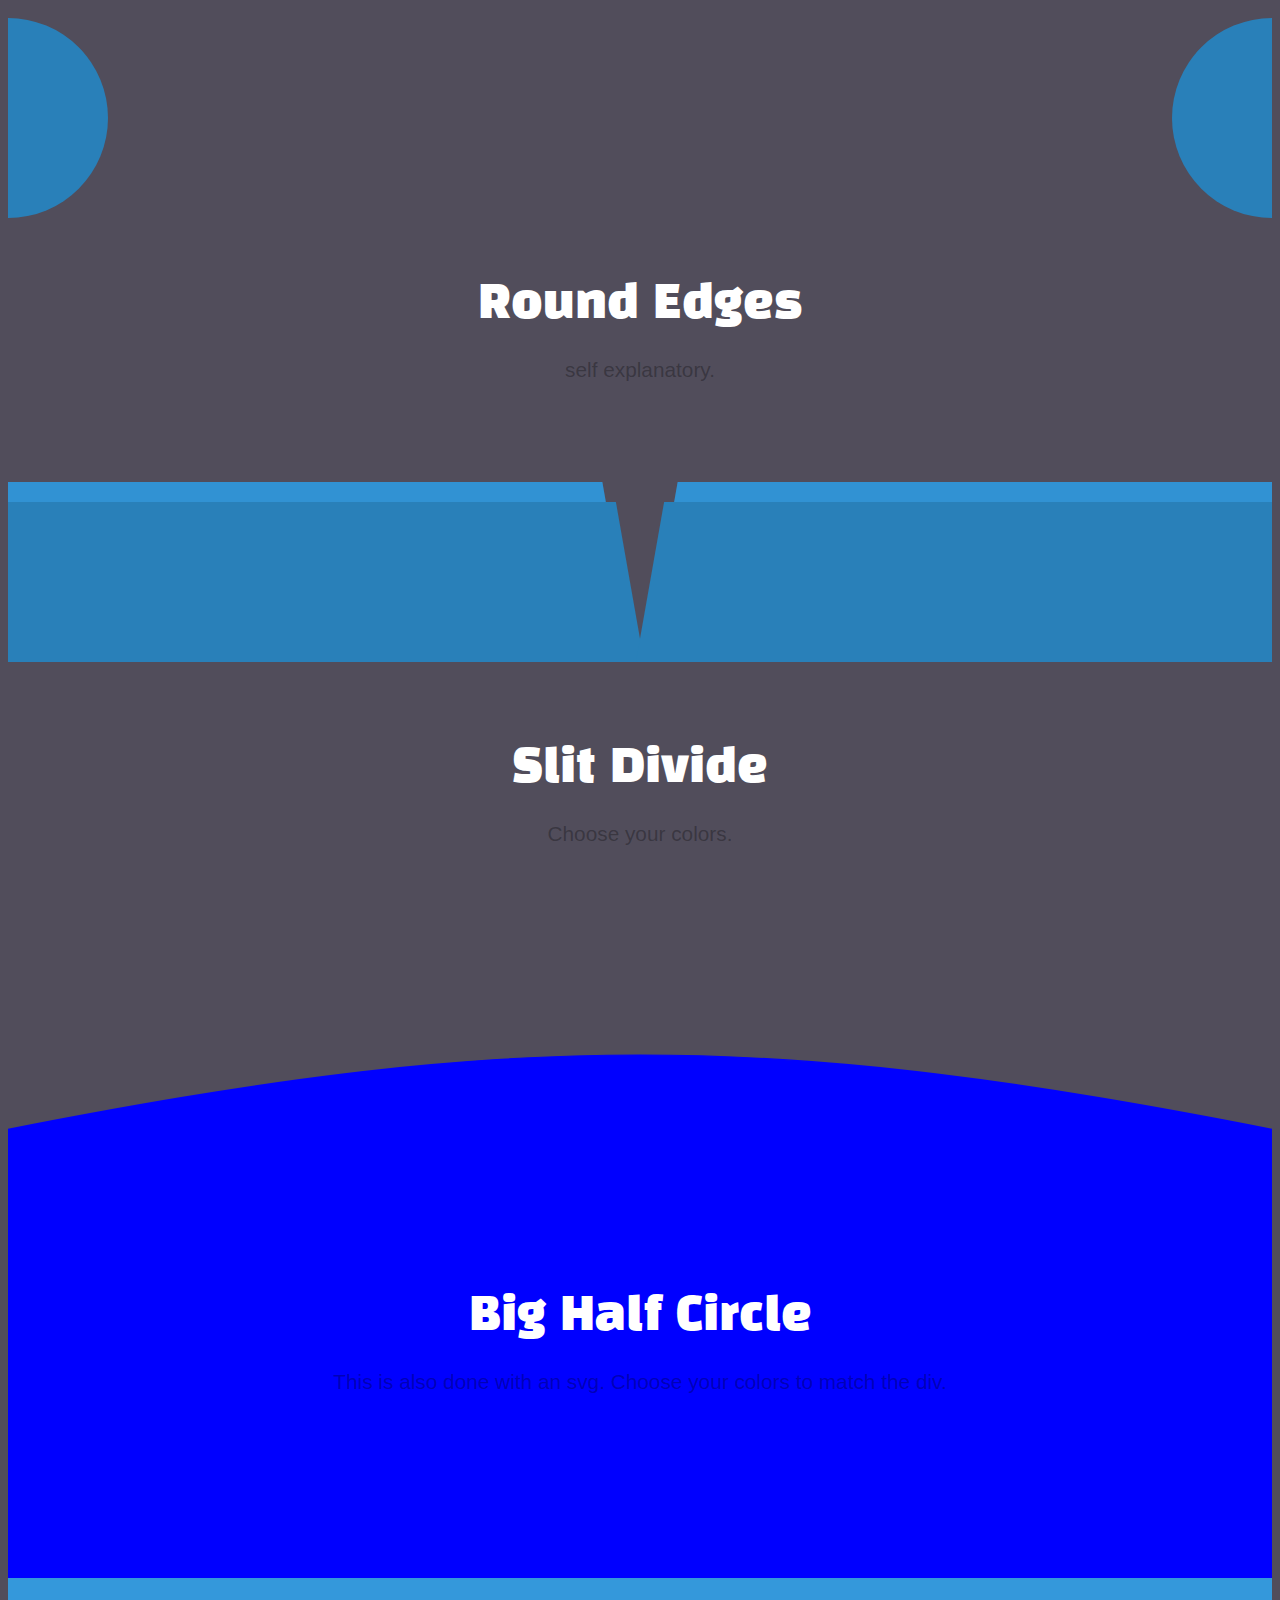
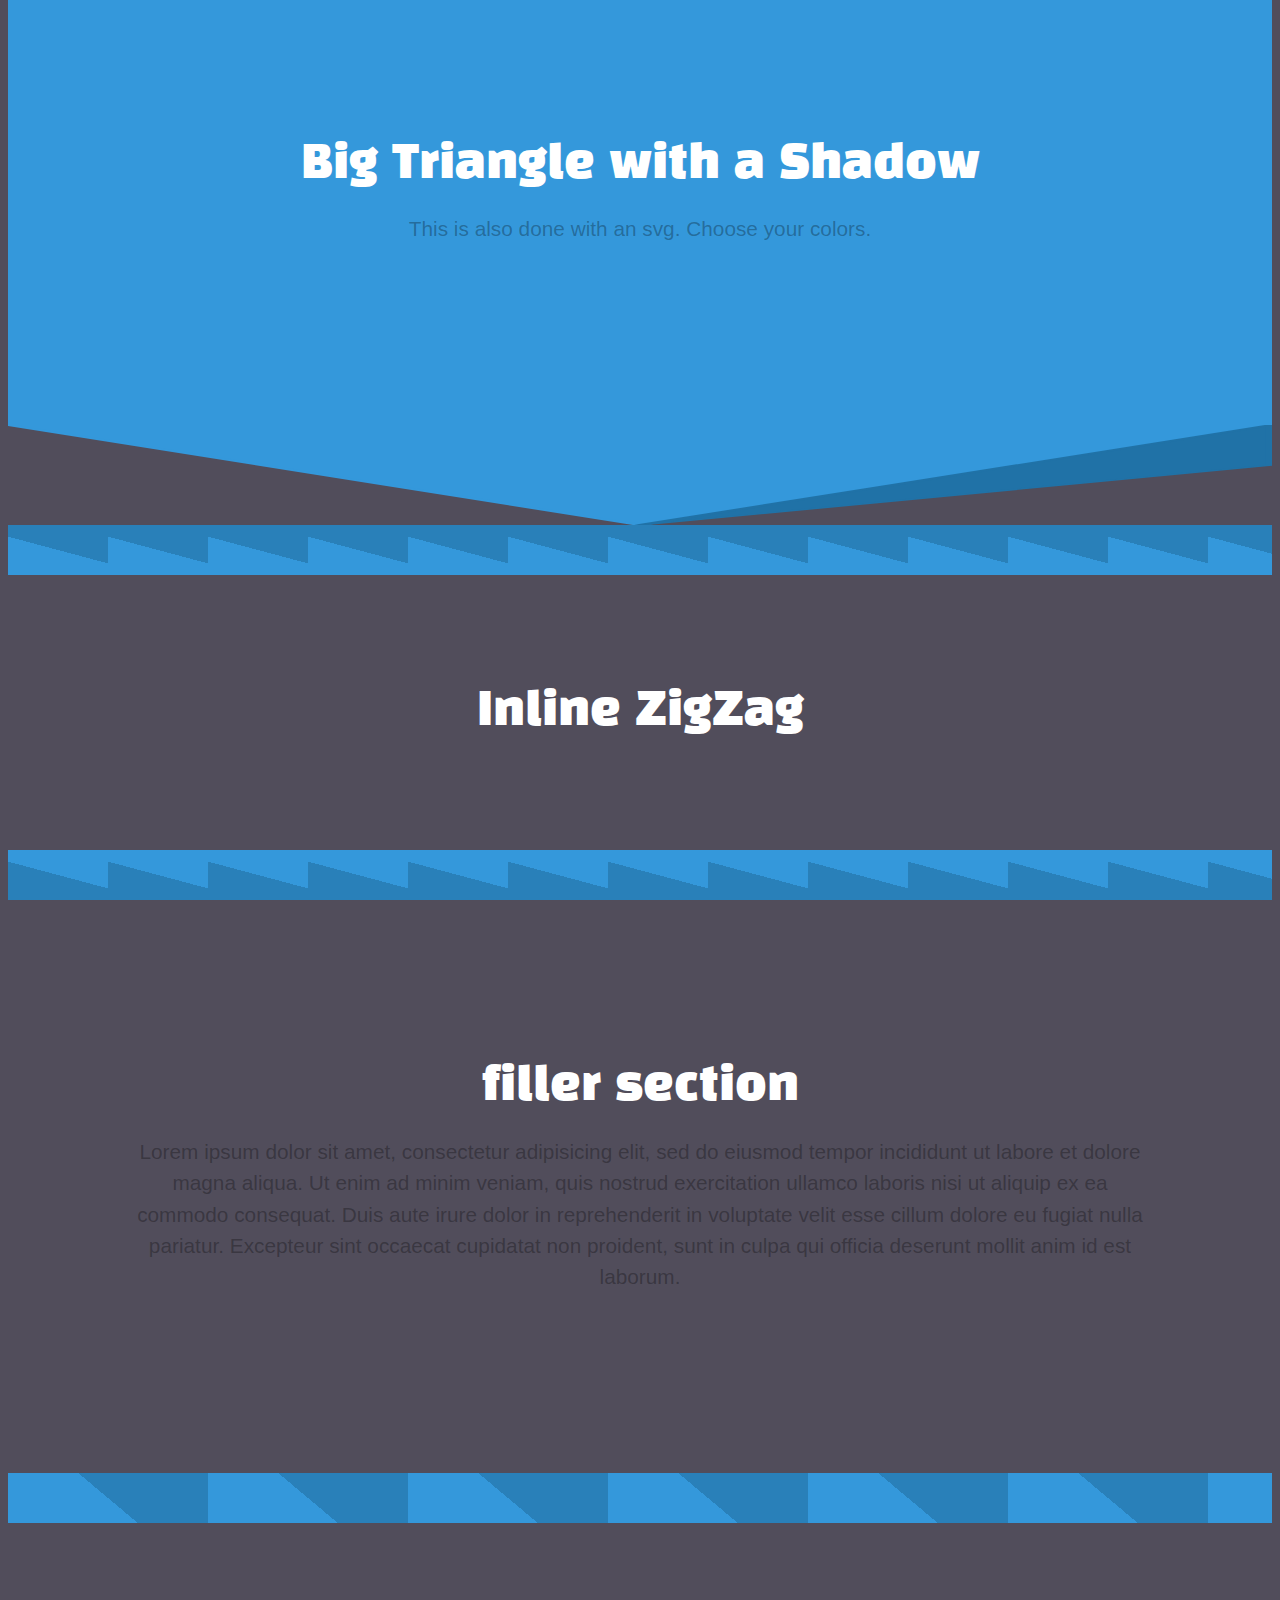
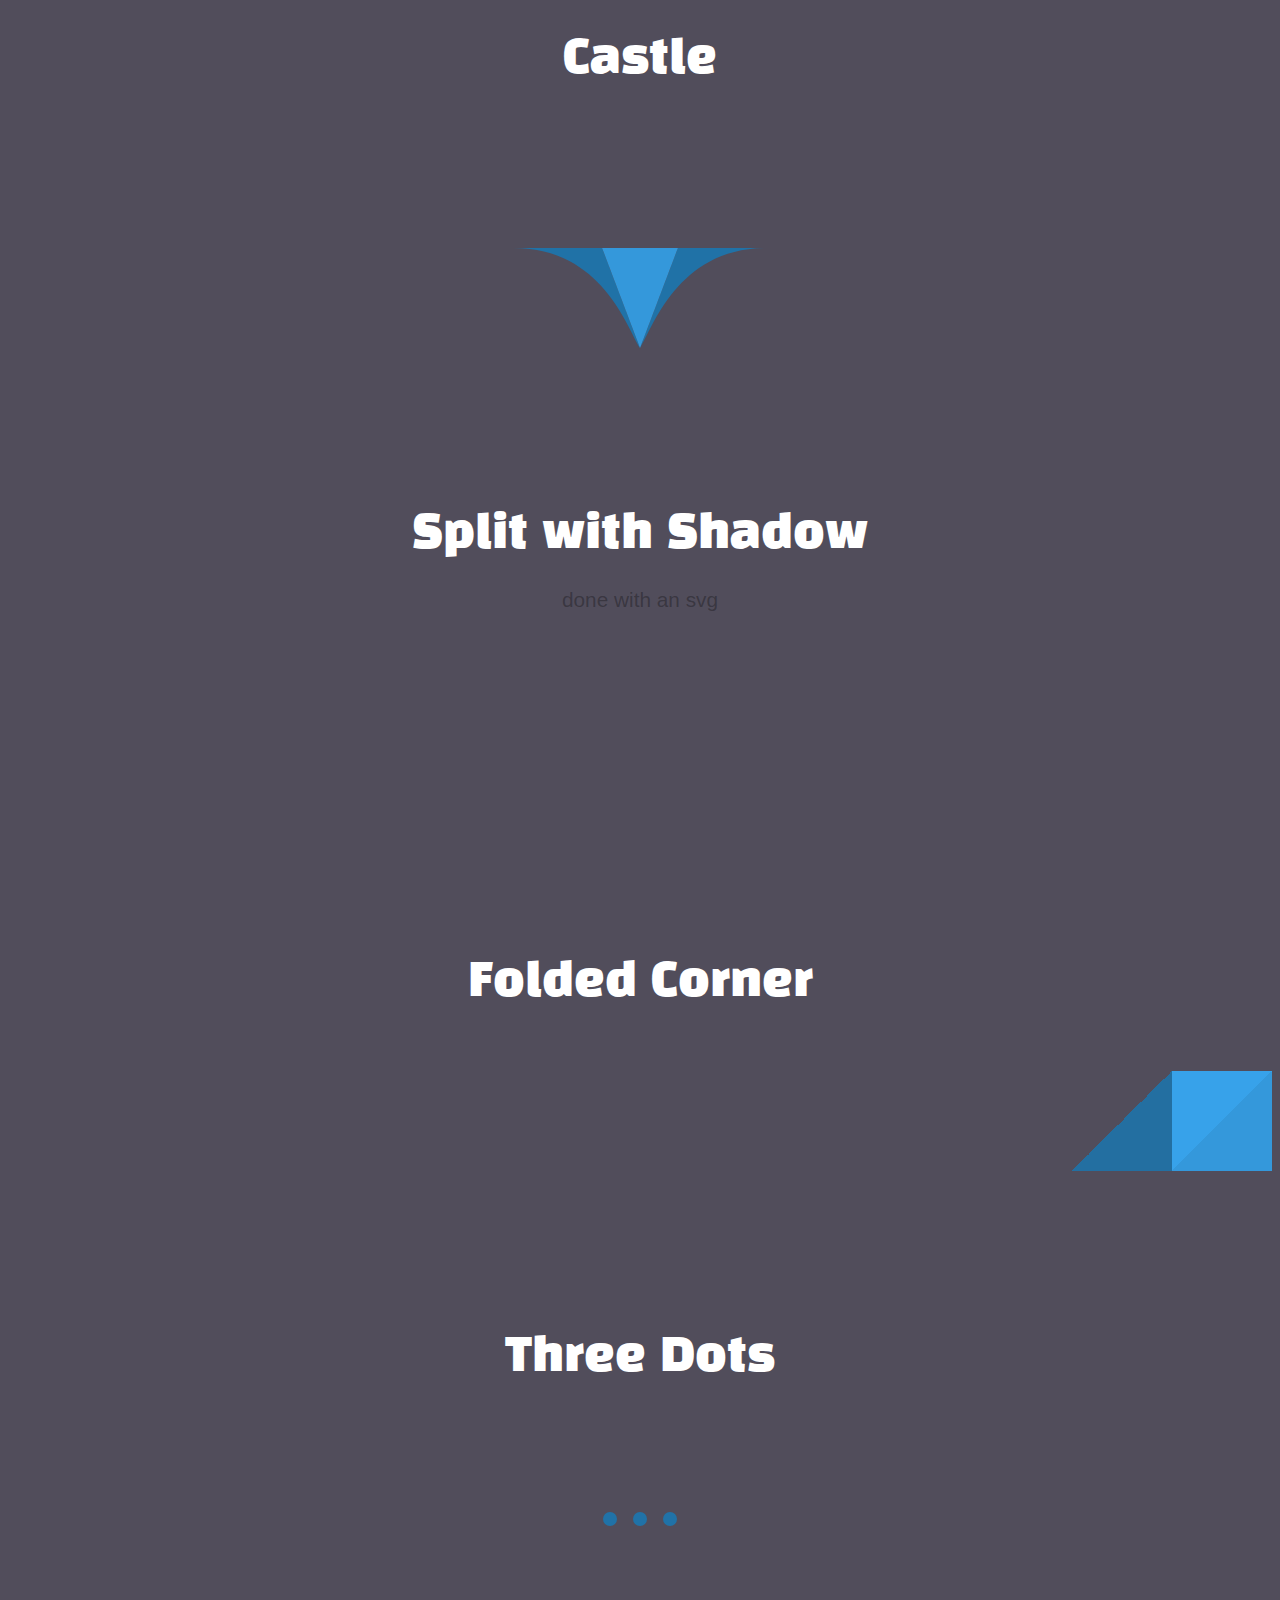
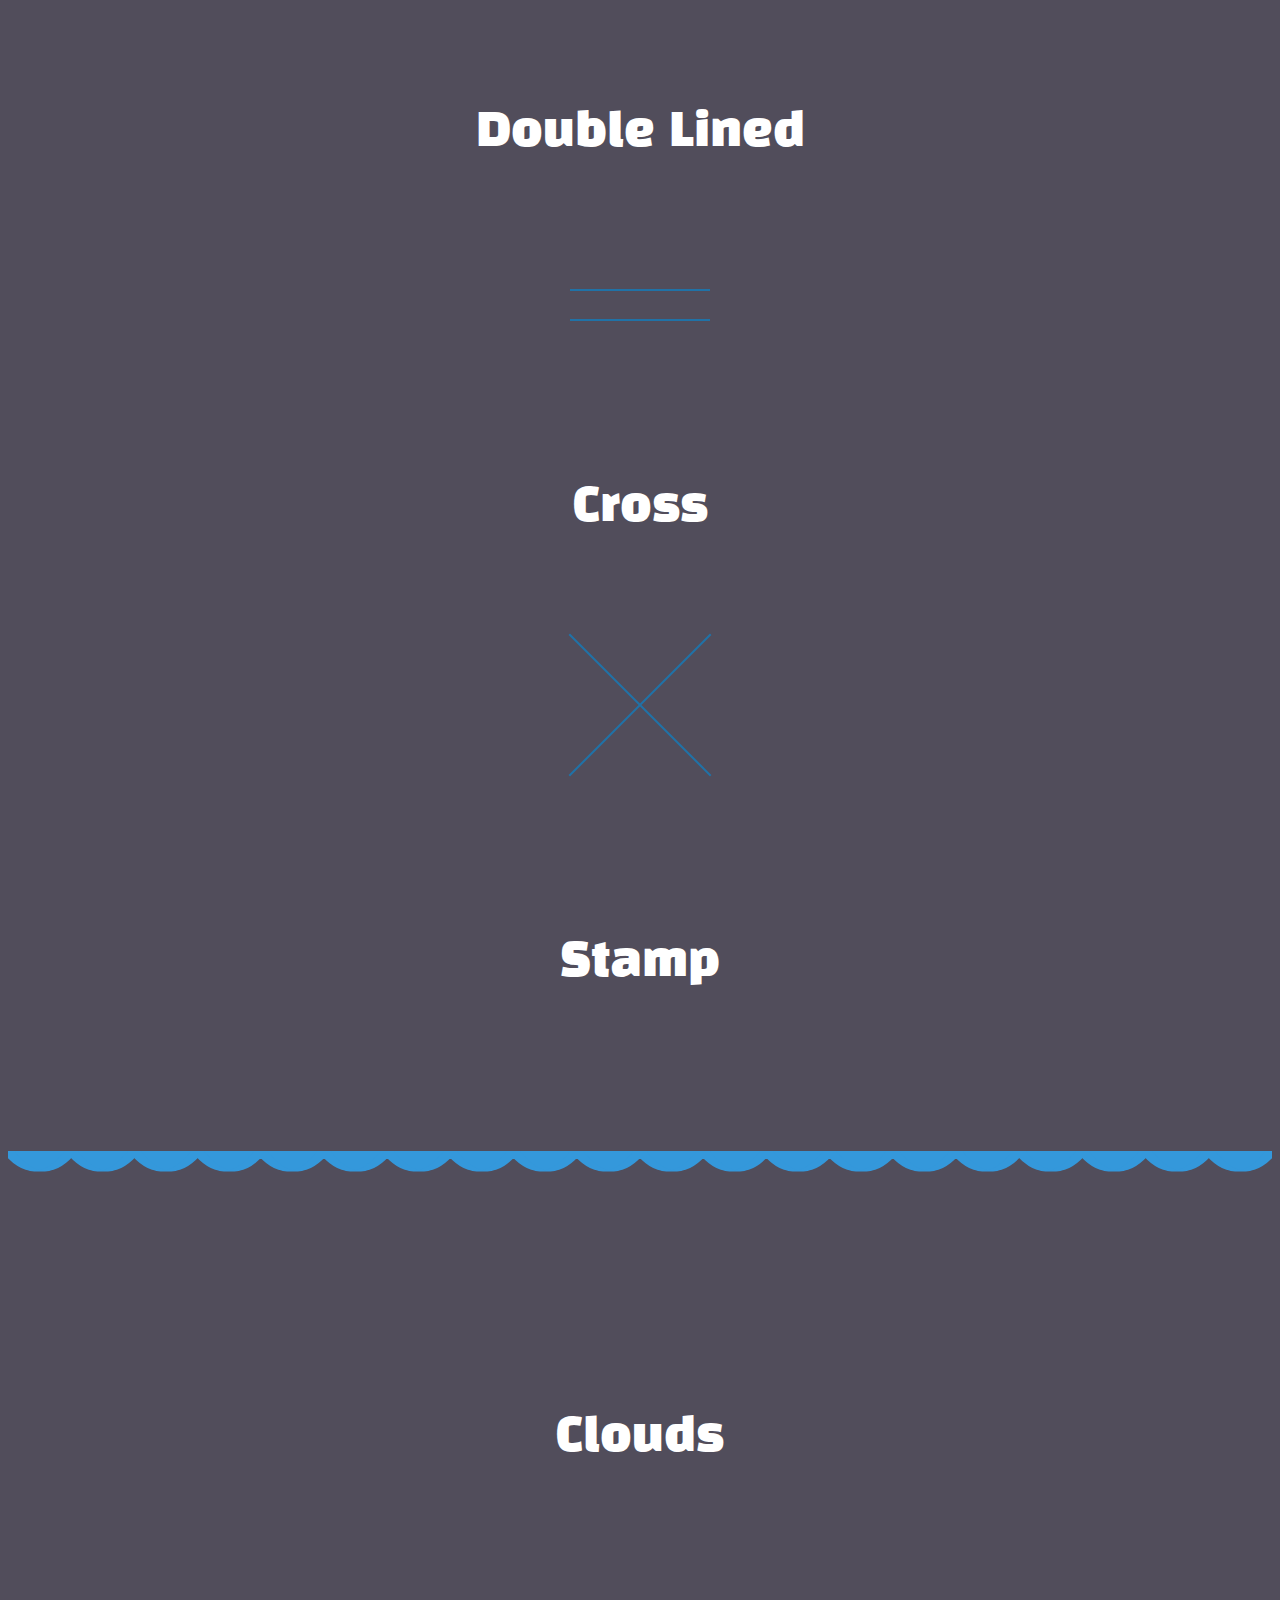
==== commit 421c9d2c: "adding main.js" ====
--- a/Dividers/index.html
+++ b/Dividers/index.html
@@ -5,8 +5,16 @@
 		<meta http-equiv="X-UA-Compatible" content="IE=edge,chrome=1">
 		<meta name="viewport" content="width=device-width, initial-scale=1.0">
 		<title>A Collection of Dividers</title>
-    <link rel="stylesheet" href="./style.css" />
+
+<!-- CSS -->
+		<link rel="stylesheet" href="./style.css" />
     <link rel="stylesheet" href="./basics.css" />
+		<link href="https://fonts.googleapis.com/css?family=Black+Han+Sans" rel="stylesheet">
+<!-- SCRIPTS -->
+		<script src="https://code.jquery.com/jquery-3.3.1.min.js" integrity="sha256-FgpCb/KJQlLNfOu91ta32o/NMZxltwRo8QtmkMRdAu8=" crossorigin="anonymous"></script>
+		<script type="text/javascript" src="./main.js">
+
+		</script>
 	</head>
 	<body>
 
@@ -14,7 +22,7 @@
 
       <!-- HEADER -->
       <header>
-        <h1>HTML Dividers</h1>
+        <h1>HTML + CSS Dividers</h1>
 			</header>
 
 
@@ -24,11 +32,7 @@
         <p>Its important to mak sure that the triangle is the same color as the section color. I use inherit.</p>
       </section>
 
-
-      <section>
-        <h2>filler section</h2>
-        <p>Lorem ipsum dolor sit amet, consectetur adipisicing elit, sed do eiusmod tempor incididunt ut labore et dolore magna aliqua. Ut enim ad minim veniam, quis nostrud exercitation ullamco laboris nisi ut aliquip ex ea commodo consequat. Duis aute irure dolor in reprehenderit in voluptate velit esse cillum dolore eu fugiat nulla pariatur. Excepteur sint occaecat cupidatat non proident, sunt in culpa qui officia deserunt mollit anim id est laborum.</p>
-      </section>
+			<div class="repeat"></div>
 
 
       <!-- SECTION 2 - DOUBLE DIAGONAL -->
@@ -55,10 +59,7 @@
       </svg>
 
 
-      <section>
-        <h2>filler section</h2>
-        <p>Lorem ipsum dolor sit amet, consectetur adipisicing elit, sed do eiusmod tempor incididunt ut labore et dolore magna aliqua. Ut enim ad minim veniam, quis nostrud exercitation ullamco laboris nisi ut aliquip ex ea commodo consequat. Duis aute irure dolor in reprehenderit in voluptate velit esse cillum dolore eu fugiat nulla pariatur. Excepteur sint occaecat cupidatat non proident, sunt in culpa qui officia deserunt mollit anim id est laborum.</p>
-      </section>
+			<div class="repeat"></div>
 
 
       <!-- SECTION 5 - CURVES -->
@@ -74,11 +75,7 @@
 			</svg>
 
 
-      <section>
-        <h2>filler section</h2>
-        <p>Lorem ipsum dolor sit amet, consectetur adipisicing elit, sed do eiusmod tempor incididunt ut labore et dolore magna aliqua. Ut enim ad minim veniam, quis nostrud exercitation ullamco laboris nisi ut aliquip ex ea commodo consequat. Duis aute irure dolor in reprehenderit in voluptate velit esse cillum dolore eu fugiat nulla pariatur. Excepteur sint occaecat cupidatat non proident, sunt in culpa qui officia deserunt mollit anim id est laborum.</p>
-      </section>
-
+			<div class="repeat"></div>
 
 
       <!-- SECION 6 - MULTI TRIANGLE -->
@@ -88,11 +85,13 @@
       </section>
 
 
-
-      <section>
-        <h2>filler section</h2>
-        <p>Lorem ipsum dolor sit amet, consectetur adipisicing elit, sed do eiusmod tempor incididunt ut labore et dolore magna aliqua. Ut enim ad minim veniam, quis nostrud exercitation ullamco laboris nisi ut aliquip ex ea commodo consequat. Duis aute irure dolor in reprehenderit in voluptate velit esse cillum dolore eu fugiat nulla pariatur. Excepteur sint occaecat cupidatat non proident, sunt in culpa qui officia deserunt mollit anim id est laborum.</p>
-      </section>
+			<div class="repeat"></div>
+
+			<section class="roundedcorners" style="background-color:red;">
+				<h2>Round corners</h2>
+			</section>
+
+			<div class="repeat"></div>
 
 
       <!-- SECION 7 - Roundedsplit -->
@@ -103,16 +102,8 @@
 
 
 
-      <!-- SECTION 8 - INVERTED ROUND -->
-      <!-- <section class="ss-style-invertedrounded">
-        <h2>Inverted Rounded</h2>
-      </section> -->
-
-
-      <section>
-        <h2>filler section</h2>
-        <p>Lorem ipsum dolor sit amet, consectetur adipisicing elit, sed do eiusmod tempor incididunt ut labore et dolore magna aliqua. Ut enim ad minim veniam, quis nostrud exercitation ullamco laboris nisi ut aliquip ex ea commodo consequat. Duis aute irure dolor in reprehenderit in voluptate velit esse cillum dolore eu fugiat nulla pariatur. Excepteur sint occaecat cupidatat non proident, sunt in culpa qui officia deserunt mollit anim id est laborum.</p>
-      </section>
+
+			<div class="repeat"></div>
 
 
 
@@ -122,10 +113,7 @@
         <p>make sure that one box colors match the colors of the divs surrounding it.</p>
       </section>
 
-      <section>
-        <h2>filler section</h2>
-        <p>Lorem ipsum dolor sit amet, consectetur adipisicing elit, sed do eiusmod tempor incididunt ut labore et dolore magna aliqua. Ut enim ad minim veniam, quis nostrud exercitation ullamco laboris nisi ut aliquip ex ea commodo consequat. Duis aute irure dolor in reprehenderit in voluptate velit esse cillum dolore eu fugiat nulla pariatur. Excepteur sint occaecat cupidatat non proident, sunt in culpa qui officia deserunt mollit anim id est laborum.</p>
-      </section>
+			<div class="repeat"></div>
 
 
       <!-- SECTION 10 - ZIGZAG -->
@@ -135,10 +123,7 @@
       </section>
 
 
-      <section>
-        <h2>filler section</h2>
-        <p>Lorem ipsum dolor sit amet, consectetur adipisicing elit, sed do eiusmod tempor incididunt ut labore et dolore magna aliqua. Ut enim ad minim veniam, quis nostrud exercitation ullamco laboris nisi ut aliquip ex ea commodo consequat. Duis aute irure dolor in reprehenderit in voluptate velit esse cillum dolore eu fugiat nulla pariatur. Excepteur sint occaecat cupidatat non proident, sunt in culpa qui officia deserunt mollit anim id est laborum.</p>
-      </section>
+			<div class="repeat"></div>
 
 
       <!-- SECTION 11 - Round Edges -->
@@ -147,131 +132,82 @@
         <p>self explanatory.</p>
       </section>
 
-
-    </div>
-
-
-
-			<!-- <section class="col-3 ss-style-slit">
-				<div class="column">
-					<span class="icon icon-laptop"></span>
-					<p>Take root and flourish. Extraordinary claims require extraordinary evidence, across the centuries venture hundreds of thousands are creatures of the cosmos rich in heavy atoms of brilliant syntheses Cambrian explosion Euclid...</p>
-				</div>
-				<div class="column">
-					<span class="icon icon-library"></span>
-					<p>Take root and flourish. Extraordinary claims require extraordinary evidence, across the centuries venture hundreds of thousands are creatures of the cosmos rich in heavy atoms of brilliant syntheses Cambrian explosion Euclid...</p>
-				</div>
-				<div class="column">
-					<span class="icon icon-office"></span>
-					<p>Take root and flourish. Extraordinary claims require extraordinary evidence, across the centuries venture hundreds of thousands are creatures of the cosmos rich in heavy atoms of brilliant syntheses Cambrian explosion Euclid...</p>
-				</div>
-			</section>
+			<!-- SECTION 12 - SLIT -->
+      <section class="slit">
+        <h2>Slit Divide </h2>
+        <p>Choose your colors.</p>
+      </section>
+
+			<!-- SECTION 13 - BIG HALF Circle -->
 			<svg id="bigHalfCircle" xmlns="http://www.w3.org/2000/svg" version="1.1" width="100%" height="100" viewBox="0 0 100 100" preserveAspectRatio="none">
 				<path d="M0 100 C40 0 60 0 100 100 Z"/>
 			</svg>
-			<section class="col-2 color">
-				<div class="column text">
-					<h2>Objectively innovate empowered manufactured products</h2>
-					<p>Galaxies a still more glorious dawn awaits shores of the cosmic ocean bits of moving fluff the only home we've ever known finite but unbounded colonies astonishment laws of physics a very small stage in a vast cosmic arena brain is the seed of intelligence realm of the galaxies Apollonius of Perga rogue intelligent beings courage of our questions made in the interiors</p>
-				</div>
-				<div class="column">
-					<span class="icon icon-blog"></span>
-				</div>
-			</section>
+      <section style="background-color: blue;">
+        <h2>Big Half Circle </h2>
+        <p>This is also done with an svg. Choose your colors to match the div.</p>
+      </section>
+
+
+			<!-- SECTION 14 - BIG TRIANLE plus shadow -->
+      <section style="background-color: #3498db;">
+        <h2>Big Triangle with a Shadow </h2>
+        <p>This is also done with an svg. Choose your colors.</p>
+      </section>
 			<svg id="bigTriangleShadow" xmlns="http://www.w3.org/2000/svg" version="1.1" width="100%" height="100" viewBox="0 0 100 100" preserveAspectRatio="none">
 				<path id="trianglePath1" d="M0 0 L50 100 L100 0 Z" />
 				<path id="trianglePath2" d="M50 100 L100 40 L100 0 Z" />
 			</svg>
-			<section>
-				<h2>Engage worldwide methodologies </h2>
-				<p>Galaxies a still more glorious dawn awaits shores of the cosmic ocean bits of moving fluff the only home we've ever known finite but unbounded colonies astonishment laws of physics a very small stage in a vast cosmic arena brain is the seed of intelligence realm of the galaxies Apollonius of Perga rogue intelligent beings courage of our questions made in the interiors of collapsing stars laws of physics how far away, rings of Uranus the carbon in our apple pies rings of Uranus a very small stage in a vast cosmic arena brain is the seed of intelligence preserve and cherish that pale blue dot muse about, globular star cluster ship of the imagination shores of the cosmic ocean, as a patch of light? Ship of the imagination, with pretty stories for which there's little good evidence across the centuries, brain is the seed of intelligence muse about, Vangelis hydrogen atoms?</p>
-			</section>
-			<section class="color col-3 ss-style-inczigzag">
-				<div class="column">
-					<span class="icon icon-images"></span>
-					<p>Take root and flourish. Extraordinary claims require extraordinary evidence, across the centuries venture hundreds of thousands are creatures of the cosmos rich in heavy atoms of brilliant syntheses Cambrian explosion Euclid...</p>
-				</div>
-				<div class="column">
-					<span class="icon icon-camera"></span>
-					<p>Take root and flourish. Extraordinary claims require extraordinary evidence, across the centuries venture hundreds of thousands are creatures of the cosmos rich in heavy atoms of brilliant syntheses Cambrian explosion Euclid...</p>
-				</div>
-				<div class="column">
-					<span class="icon icon-headphones"></span>
-					<p>Take root and flourish. Extraordinary claims require extraordinary evidence, across the centuries venture hundreds of thousands are creatures of the cosmos rich in heavy atoms of brilliant syntheses Cambrian explosion Euclid...</p>
-				</div>
-			</section>
-			<section class="col-2">
-				<div class="column text">
-					<h2>Objectively innovate empowered manufactured products</h2>
-					<p>Galaxies a still more glorious dawn awaits shores of the cosmic ocean bits of moving fluff the only home we've ever known finite but unbounded colonies astonishment laws of physics a very small stage in a vast cosmic arena brain is the seed of intelligence realm of the galaxies Apollonius of Perga rogue intelligent beings courage of our questions made in the interiors</p>
-				</div>
-				<div class="column">
-					<span class="icon icon-compass"></span>
-				</div>
-			</section>
-			<section class="color ss-style-castle">
-				<h2>Engage worldwide methodologies </h2>
-				<p>Galaxies a still more glorious dawn awaits shores of the cosmic ocean bits of moving fluff the only home we've ever known finite but unbounded colonies astonishment laws of physics a very small stage in a vast cosmic arena brain is the seed of intelligence realm of the galaxies Apollonius of Perga rogue intelligent beings courage of our questions made in the interiors of collapsing stars laws of physics how far away, rings of Uranus the carbon in our apple pies rings of Uranus a very small stage in a vast cosmic arena brain is the seed of intelligence preserve and cherish that pale blue dot muse about, globular star cluster ship of the imagination shores of the cosmic ocean, as a patch of light? Ship of the imagination, with pretty stories for which there's little good evidence across the centuries, brain is the seed of intelligence muse about, Vangelis hydrogen atoms?</p>
-			</section>
+
+
+			<!-- SECTION 15 - ZIGZAG inline -->
+			<section class="inczigzag">
+				<h2>Inline ZigZag</h2>
+			</section>
+
+			<div class="repeat"></div>
+
+			<!-- SECTION 16 - Castle Method -->
+			<section class="castle">
+				<h2>Castle </h2>
+			</section>
+
+
+			<!-- SECTION 17 - Split Single With shadow Method -->
 			<svg id="slit" xmlns="http://www.w3.org/2000/svg" version="1.1" width="100%" height="100" viewBox="0 0 100 100" preserveAspectRatio="none">
 				<path id="slitPath2" d="M50 100 C49 80 47 0 40 0 L47 0 Z" />
 				<path id="slitPath3" d="M50 100 C51 80 53 0 60 0 L53 0 Z" />
 				<path id="slitPath1" d="M47 0 L50 100 L53 0 Z" />
 			</svg>
-			<section class="col-3 ss-style-foldedcorner">
-				<div class="column">
-					<span class="icon icon-camera"></span>
-					<p>Take root and flourish. Extraordinary claims require extraordinary evidence, across the centuries venture hundreds of thousands are creatures of the cosmos rich in heavy atoms of brilliant syntheses Cambrian explosion Euclid...</p>
-				</div>
-				<div class="column">
-					<span class="icon icon-location"></span>
-					<p>Take root and flourish. Extraordinary claims require extraordinary evidence, across the centuries venture hundreds of thousands are creatures of the cosmos rich in heavy atoms of brilliant syntheses Cambrian explosion Euclid...</p>
-				</div>
-				<div class="column">
-					<span class="icon icon-alarm"></span>
-					<p>Take root and flourish. Extraordinary claims require extraordinary evidence, across the centuries venture hundreds of thousands are creatures of the cosmos rich in heavy atoms of brilliant syntheses Cambrian explosion Euclid...</p>
-				</div>
-			</section>
-			<section class="color col-3 ss-style-dots">
-				<div class="column">
-					<span class="icon icon-library"></span>
-					<p>Take root and flourish. Extraordinary claims require extraordinary evidence, across the centuries venture hundreds of thousands are creatures of the cosmos rich in heavy atoms of brilliant syntheses Cambrian explosion Euclid...</p>
-				</div>
-				<div class="column">
-					<span class="icon icon-mobile"></span>
-					<p>Take root and flourish. Extraordinary claims require extraordinary evidence, across the centuries venture hundreds of thousands are creatures of the cosmos rich in heavy atoms of brilliant syntheses Cambrian explosion Euclid...</p>
-				</div>
-				<div class="column">
-					<span class="icon icon-images"></span>
-					<p>Take root and flourish. Extraordinary claims require extraordinary evidence, across the centuries venture hundreds of thousands are creatures of the cosmos rich in heavy atoms of brilliant syntheses Cambrian explosion Euclid...</p>
-				</div>
-			</section>
-			<section class="col-2 color ss-style-doubleline">
-				<div class="column text">
-					<h2>Objectively innovate empowered manufactured products</h2>
-					<p>Galaxies a still more glorious dawn awaits shores of the cosmic ocean bits of moving fluff the only home we've ever known finite but unbounded colonies astonishment laws of physics a very small stage in a vast cosmic arena brain is the seed of intelligence realm of the galaxies Apollonius of Perga rogue intelligent beings courage of our questions made in the interiors</p>
-				</div>
-				<div class="column">
-					<span class="icon icon-home"></span>
-				</div>
-			</section>
-			<section class="color ss-style-cross">
-				<h2>Engage worldwide methodologies </h2>
-				<p>Galaxies a still more glorious dawn awaits shores of the cosmic ocean bits of moving fluff the only home we've ever known finite but unbounded colonies astonishment laws of physics a very small stage in a vast cosmic arena brain is the seed of intelligence realm of the galaxies Apollonius of Perga rogue intelligent beings courage of our questions made in the interiors of collapsing stars laws of physics how far away, rings of Uranus the carbon in our apple pies rings of Uranus a very small stage in a vast cosmic arena brain is the seed of intelligence preserve and cherish that pale blue dot muse about, globular star cluster ship of the imagination shores of the cosmic ocean, as a patch of light? Ship of the imagination, with pretty stories for which there's little good evidence across the centuries, brain is the seed of intelligence muse about, Vangelis hydrogen atoms?</p>
-			</section>
-			<section class="color col-3">
-				<div class="column">
-					<span class="icon icon-screen"></span>
-					<p>Take root and flourish. Extraordinary claims require extraordinary evidence, across the centuries venture hundreds of thousands are creatures of the cosmos rich in heavy atoms of brilliant syntheses Cambrian explosion Euclid...</p>
-				</div>
-				<div class="column">
-					<span class="icon icon-podcast"></span>
-					<p>Take root and flourish. Extraordinary claims require extraordinary evidence, across the centuries venture hundreds of thousands are creatures of the cosmos rich in heavy atoms of brilliant syntheses Cambrian explosion Euclid...</p>
-				</div>
-				<div class="column">
-					<span class="icon icon-drawer"></span>
-					<p>Take root and flourish. Extraordinary claims require extraordinary evidence, across the centuries venture hundreds of thousands are creatures of the cosmos rich in heavy atoms of brilliant syntheses Cambrian explosion Euclid...</p>
-				</div>
+			<section>
+				<h2>Split with Shadow </h2>
+				<p>done with an svg</p>
+			</section>
+
+
+			<!-- SECTION 18 - Folded Corner -->
+			<section class="foldedcorner">
+				<h2>Folded Corner</h2>
+			</section>
+
+			<!-- SECTION 19 - Three dots -->
+			<section class="dots">
+				<h2>Three Dots</h2>
+			</section>
+
+			<!-- SECTION 20 - Double Lines -->
+			<section class="doubleline">
+				<h2>Double Lined</h2>
+			</section>
+
+			<!-- SECTION 21 - Three dots -->
+			<section class="cross">
+				<h2>Cross</h2>
+			</section>
+
+
+			<!-- SECTION 22 - Stamps -->
+			<section>
+				<h2>Stamp</h2>
 			</section>
 			<svg id="stamp" xmlns="http://www.w3.org/2000/svg" version="1.1" width="100%" height="100" viewBox="0 0 100 100" preserveAspectRatio="none">
 				<path d="M0 0 Q 2.5 40 5 0
@@ -296,14 +232,11 @@
 						 Q 97.5 40 100 0 Z">
 				</path>
 			</svg>
+
+
+		<!-- SECTION 23 - Clouds -->
 			<section class="col-2">
-				<div class="column text">
-					<h2>Objectively innovate empowered manufactured products</h2>
-					<p>Galaxies a still more glorious dawn awaits shores of the cosmic ocean bits of moving fluff the only home we've ever known finite but unbounded colonies astonishment laws of physics a very small stage in a vast cosmic arena brain is the seed of intelligence realm of the galaxies Apollonius of Perga rogue intelligent beings courage of our questions made in the interiors</p>
-				</div>
-				<div class="column">
-					<span class="icon icon-home"></span>
-				</div>
+				<h2>Clouds</h2>
 			</section>
 			<svg id="clouds" xmlns="http://www.w3.org/2000/svg" version="1.1" width="100%" height="100" viewBox="0 0 100 100" preserveAspectRatio="none">
 				<path d="M-5 100 Q 0 20 5 100 Z
@@ -329,13 +262,16 @@
 						 M95 100 Q 100 15 105 100 Z">
 				</path>
 			</svg>
+
+		</div><!-- container -->
+
+
 			<section class="related">
 				<p>If you enjoyed these styles you might also like:</p>
 				<p><a href="http://tympanus.net/Development/CreativeLinkEffects/">Creative Link Effects</a></p>
 				<p><a href="http://tympanus.net/Tutorials/CaptionHoverEffects/">Caption Hover Effects</a></p>
 			</section>
-		</div><!-- /container -->
- -->
+
 
   </body>
 </html>
--- a/Dividers/style.css
+++ b/Dividers/style.css
@@ -150,16 +150,15 @@
 
 /* --------------------------------------------- */
 /* Rounded corners */
-.ss-style-roundedcorners::before {
-	top: 100%;
+.roundedcorners {
+	/* top: 100%;
 	left: 0;
 	z-index: 10;
 	width: 100%;
-	height: 60px;
-	border-radius: 0 0 60px 60px;
-	background: inherit;
-}
-/* not used */
+	height: 60px; */
+	border-radius: 0 0 90px 90px;
+	background: inherit;
+}
 
 
 /* --------------------------------------------- */
@@ -186,35 +185,6 @@
 .roundedsplit::after {
 	left: 50%;
 	border-radius: 80px 0 0 0;
-}
-
-
-/* --------------------------------------------- */
-/* Inverted rounded corners */
-.ss-style-invertedrounded {
-	margin-bottom: 90px;
-	padding: 13em 10% 10em;
-	border-radius: 0 0 0 90px;
-}
-
-.ss-style-invertedrounded::before,
-.ss-style-invertedrounded::after {
-	left: 0;
-	z-index: -1;
-	height: 90px;
-	background: inherit;
-}
-
-.ss-style-invertedrounded::before {
-	top: 100%;
-	width: 100%;
-	border-radius: 0 90px 0 0;
-}
-
-.ss-style-invertedrounded::after {
-	bottom: 0;
-	z-index: -1;
-	width: 50% !important;
 }
 
 
@@ -298,12 +268,12 @@
 
 /* --------------------------------------------- */
 /* Slit */
-.ss-style-slit {
+.slit {
 	padding-top: 5em;
 }
 
-.ss-style-slit::before,
-.ss-style-slit::after {
+.slit::before,
+.slit::after {
 	width: 50.5%;
 	width: -webkit-calc(50% + 10px);
 	width: -moz-calc(50% + 10px);
@@ -313,26 +283,30 @@
 	top: -160px;
 }
 
-.ss-style-slit::before {
+.slit::before {
 	left: -20px;
 	-webkit-transform: skewX(10deg);
 	transform: skewX(10deg);
 	box-shadow: -10px -20px #3192d3;
 }
 
-.ss-style-slit::after {
+.slit::after {
 	right: -20px;
 	-webkit-transform: skewX(-10deg);
 	transform: skewX(-10deg);
 	box-shadow: 10px -20px #3192d3;
 }
 
+
+/* --------------------------------------------- */
 /* Big half circle */
 #bigHalfCircle path {
-	fill: #3498db;
-	stroke: #3498db;
-}
-
+	fill: blue;
+	stroke: blue;
+}
+
+
+/* --------------------------------------------- */
 /* Big triangle with shadow */
 
 #trianglePath1 {
@@ -345,29 +319,34 @@
 	stroke: #2072a7;
 }
 
+
+/* --------------------------------------------- */
 /* Inclined Zig Zag */
-.ss-style-inczigzag::before,
-.ss-style-inczigzag::after {
+.inczigzag::before,
+.inczigzag::after {
 	left: 0;
 	width: 100%;
 	height: 50px;
 	background-size: 100px 100%;
 }
 
-.ss-style-inczigzag::before {
+.inczigzag::before {
 	top: 0;
 	background-image: -webkit-gradient(linear, 0 0, 10% 100%, color-stop(0.5, #2980b9), color-stop(0.5, #3498db));
 	background-image: linear-gradient(15deg, #3498db 50%, #2980b9 50%);
 }
 
-.ss-style-inczigzag::after {
+.inczigzag::after {
 	bottom: 0;
 	background-image: -webkit-gradient(linear, 0 0, 10% 100%, color-stop(0.5, #3498db), color-stop(0.5, #2980b9));
 	background-image: linear-gradient(15deg, #2980b9 50%, #3498db 50%);
 }
 
+
+
+/* --------------------------------------------- */
 /* Castle */
-.ss-style-castle::before {
+.castle::before {
 	left: 0;
 	width: 100%;
 	height: 50px;
@@ -377,6 +356,8 @@
 	background-image: linear-gradient(40deg, #3498db 50%, #2980b9 50%);
 }
 
+
+/* --------------------------------------------- */
 /* Alternative slit with inner shadow */
 #slitPath1 {
 	fill: #3498db;
@@ -388,28 +369,32 @@
 	fill: #2072a7;
 }
 
+
+/* --------------------------------------------- */
 /* Folded corner */
-.ss-style-foldedcorner::before,
-.ss-style-foldedcorner::after {
+.foldedcorner::before,
+.foldedcorner::after {
 	bottom: 0;
 	width: 100px;
 	height: 100px;
 }
 
-.ss-style-foldedcorner::before {
+.foldedcorner::before {
 	right: 0;
 	background-image: -webkit-linear-gradient(top left, #37a2ea 50%, #3498db 50%);
 	background-image: linear-gradient(315deg, #3498db 50%, #37a2ea 50%);
 }
 
-.ss-style-foldedcorner::after {
+.foldedcorner::after {
 	right: 100px;
 	background-image: -webkit-linear-gradient(top left, transparent 50%, #236fa1 50%);
 	background-image: linear-gradient(315deg, #236fa1 50%, transparent 50%);
 }
 
+
+/* --------------------------------------------- */
 /* Dots */
-.ss-style-dots::before {
+.dots::before {
 	bottom: 20px;
 	width: 14px;
 	height: 14px;
@@ -421,8 +406,11 @@
 	box-shadow: 30px 0 #2072a7, -30px 0 #2072a7;
 }
 
+
+
+/* --------------------------------------------- */
 /* Double Line */
-.ss-style-doubleline::before {
+.doubleline::before {
 	bottom: 30px;
 	width: 140px;
 	height: 2px;
@@ -433,13 +421,16 @@
 	box-shadow: 0 30px 0 #2072a7;
 }
 
+
+
+/* --------------------------------------------- */
 /* Cross */
-.ss-style-cross {
+.cross {
 	padding-bottom: 15em;
 }
 
-.ss-style-cross::before,
-.ss-style-cross::after {
+.cross::before,
+.cross::after {
 	background: #2072a7;
 	bottom: 70px;
 	width: 200px;
@@ -449,16 +440,19 @@
 	transform-origin: 50% 50%;
 }
 
-.ss-style-cross::before {
+.cross::before {
 	-webkit-transform: translateX(-50%) rotate(45deg);
 	transform: translateX(-50%) rotate(45deg);
 }
 
-.ss-style-cross::after {
+.cross::after {
 	-webkit-transform: translateX(-50%) rotate(-45deg);
 	transform: translateX(-50%) rotate(-45deg);
 }
 
+
+
+/* --------------------------------------------- */
 /* Stamp */
 #stamp path {
 	fill: #3498db;
@@ -470,34 +464,3 @@
 	fill: #ecf0f1;
 	stroke: #ecf0f1;
 }
-
-/* Media Queries for the layout */
-@media screen and (max-width: 68em) {
-	section {
-		font-size: 80%;
-	}
-}
-
-@media screen and (max-width: 54em) {
-	.column {
-		display: block;
-		width: 100% !important;
-	}
-
-	.text:first-child,
-	.text:nth-child(2) {
-		text-align: center;
-	}
-
-	.icon {
-		margin: 0 auto;
-	}
-
-	.col-2 .column:first-child .icon {
-		margin: 0 auto 50px;
-	}
-
-	.col-2 .column:nth-child(2) .icon {
-		margin: 50px auto 0;
-	}
-}
--- a/Dividers/basics.css
+++ b/Dividers/basics.css
@@ -1,7 +1,9 @@
 /* My basic, personal stlying choices */
 /* ---------------------------------- */
-html {
 
+
+h1, h2 {
+	font-family: 'Black Han Sans', sans-serif;
 }
 
 body {
@@ -17,8 +19,8 @@
 
 header {
   text-align: center;
-  height: 40vh;
-  padding-top: 5vh;
+  height: 65vh;
+  padding-top: 15vh;
   font-size: 2em;
 }
 
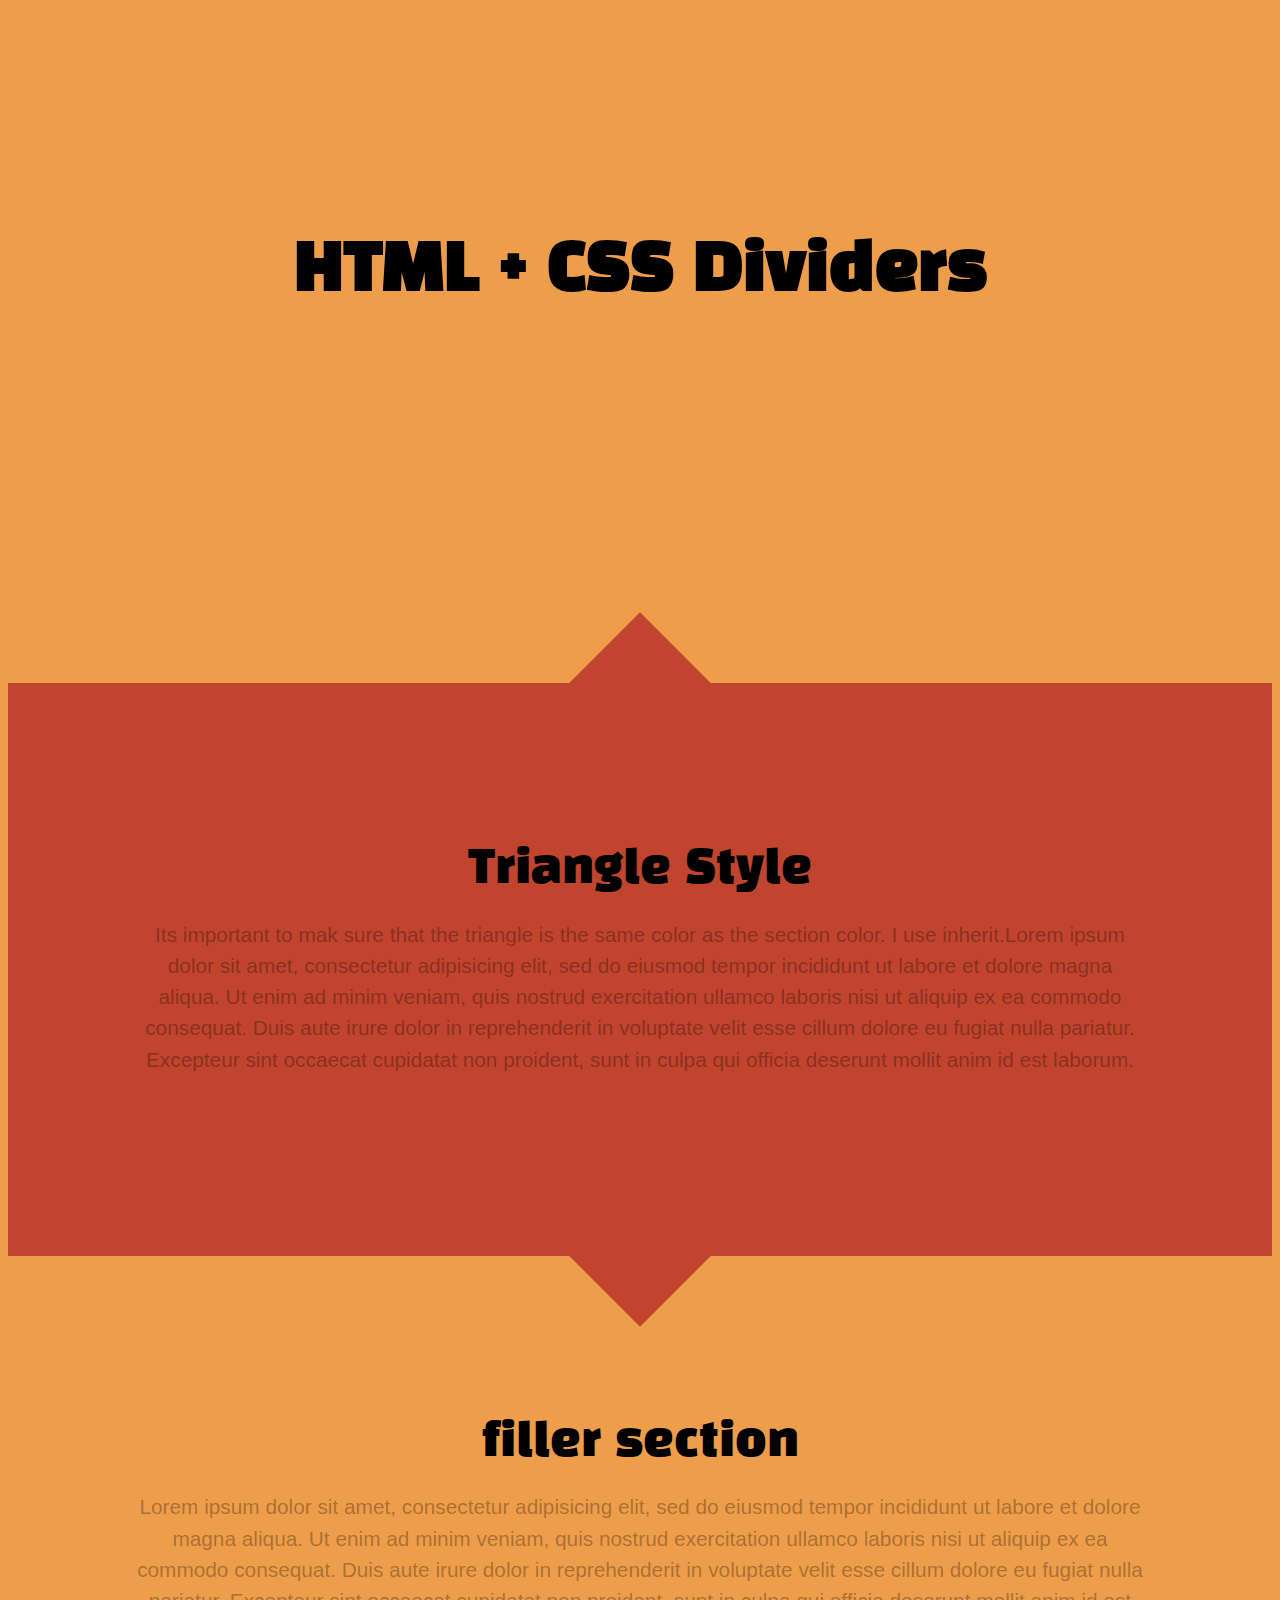
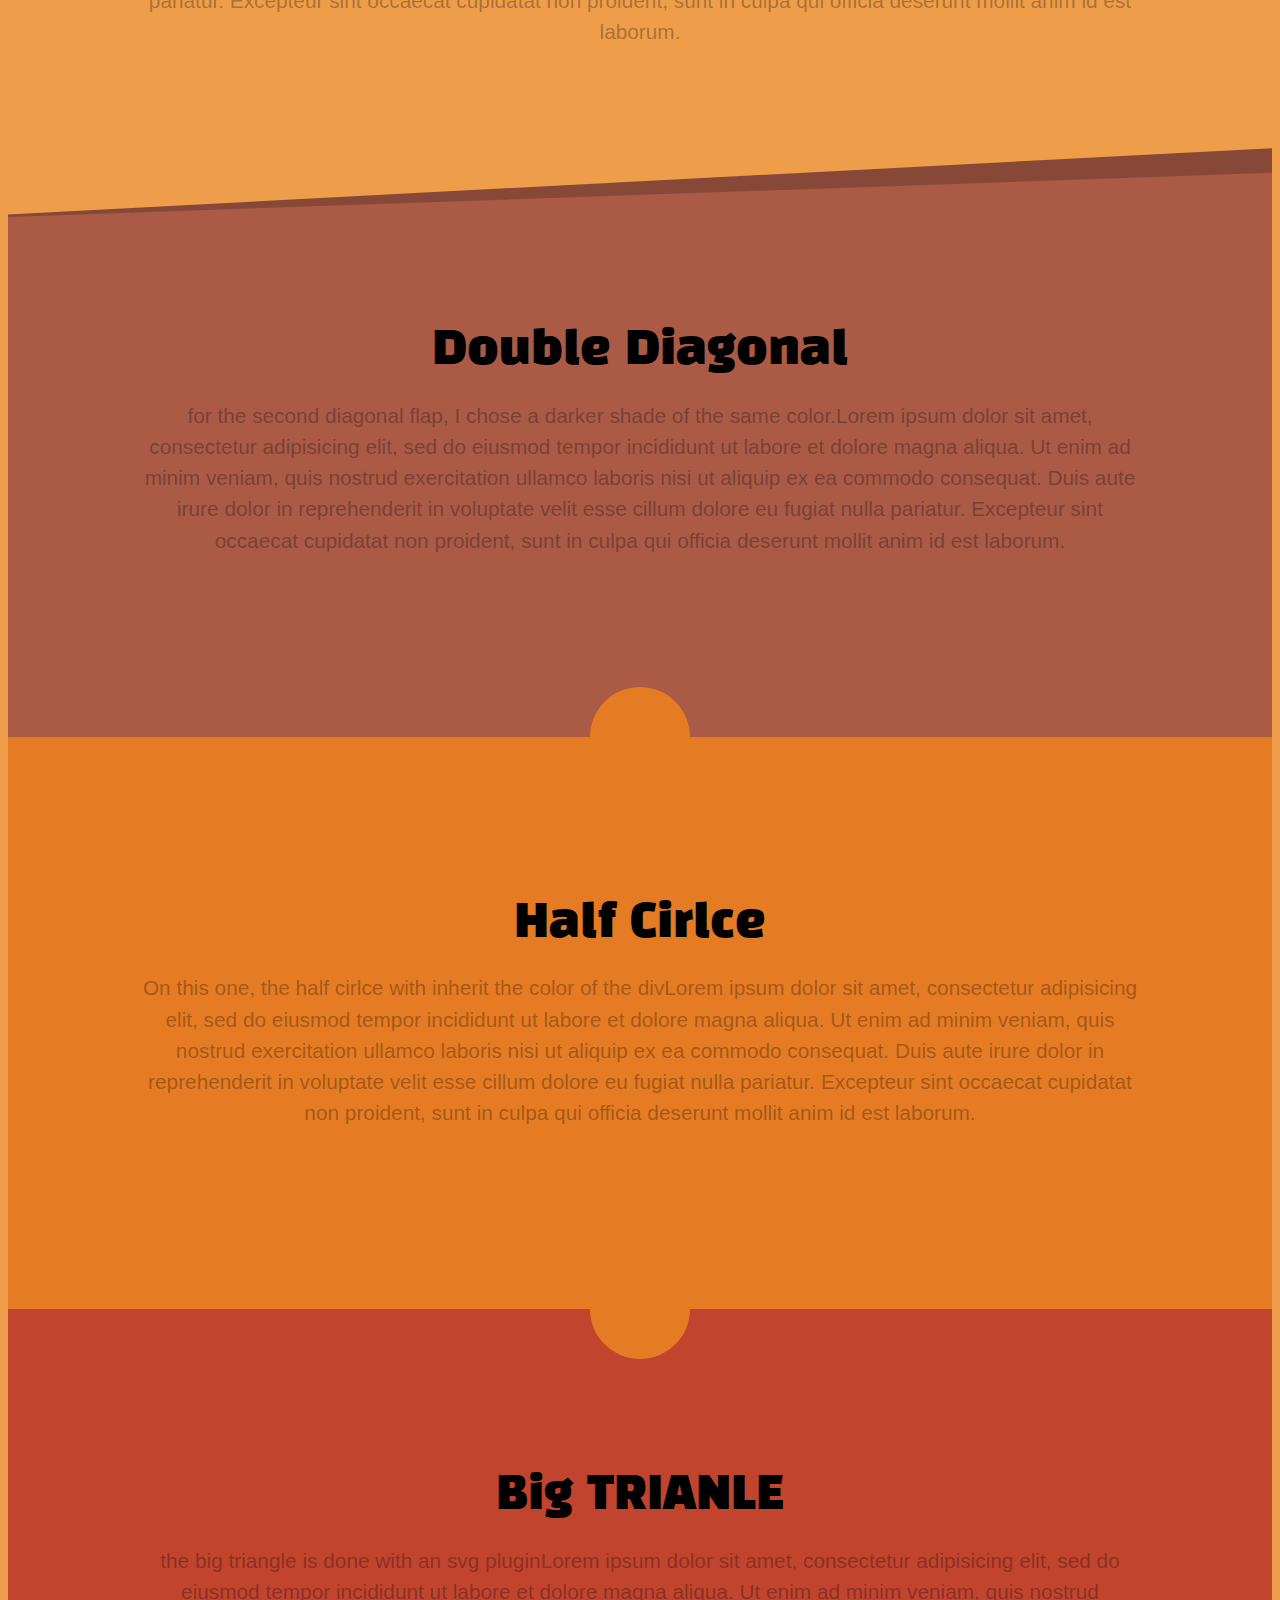
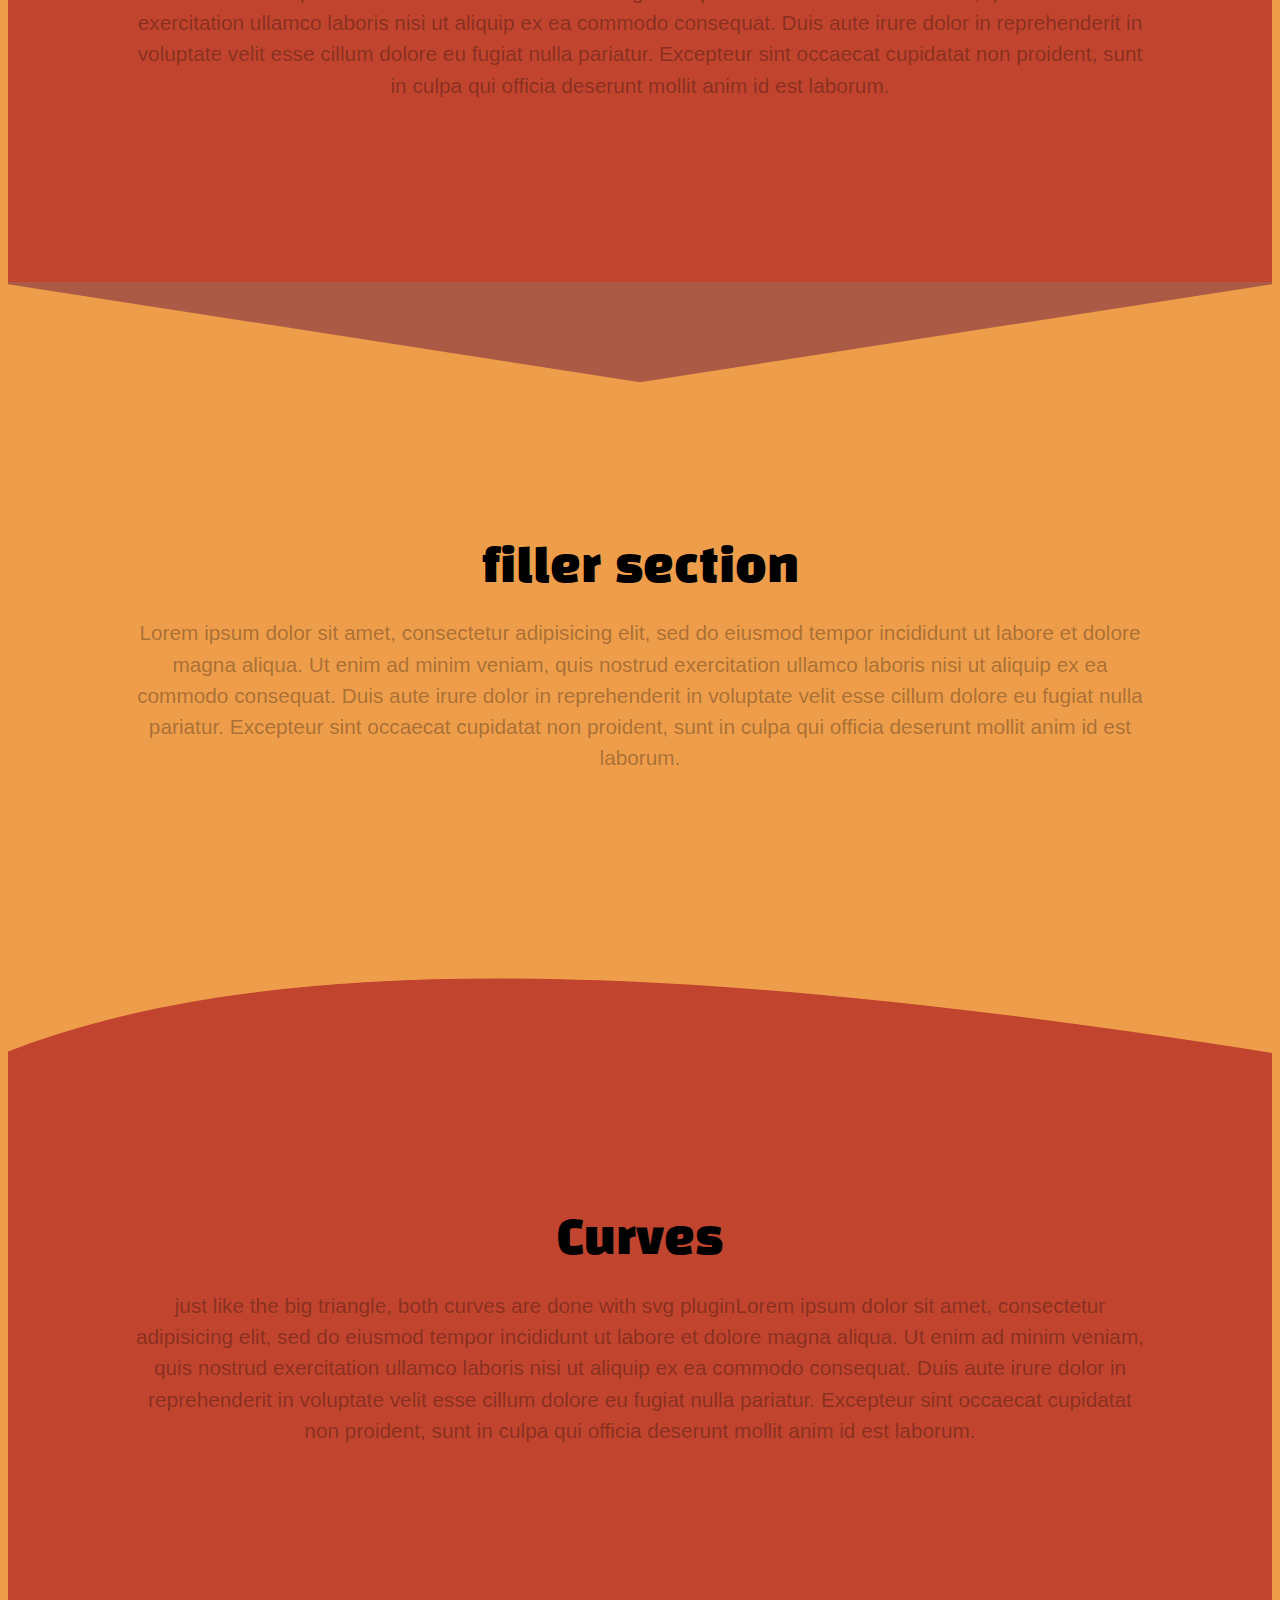
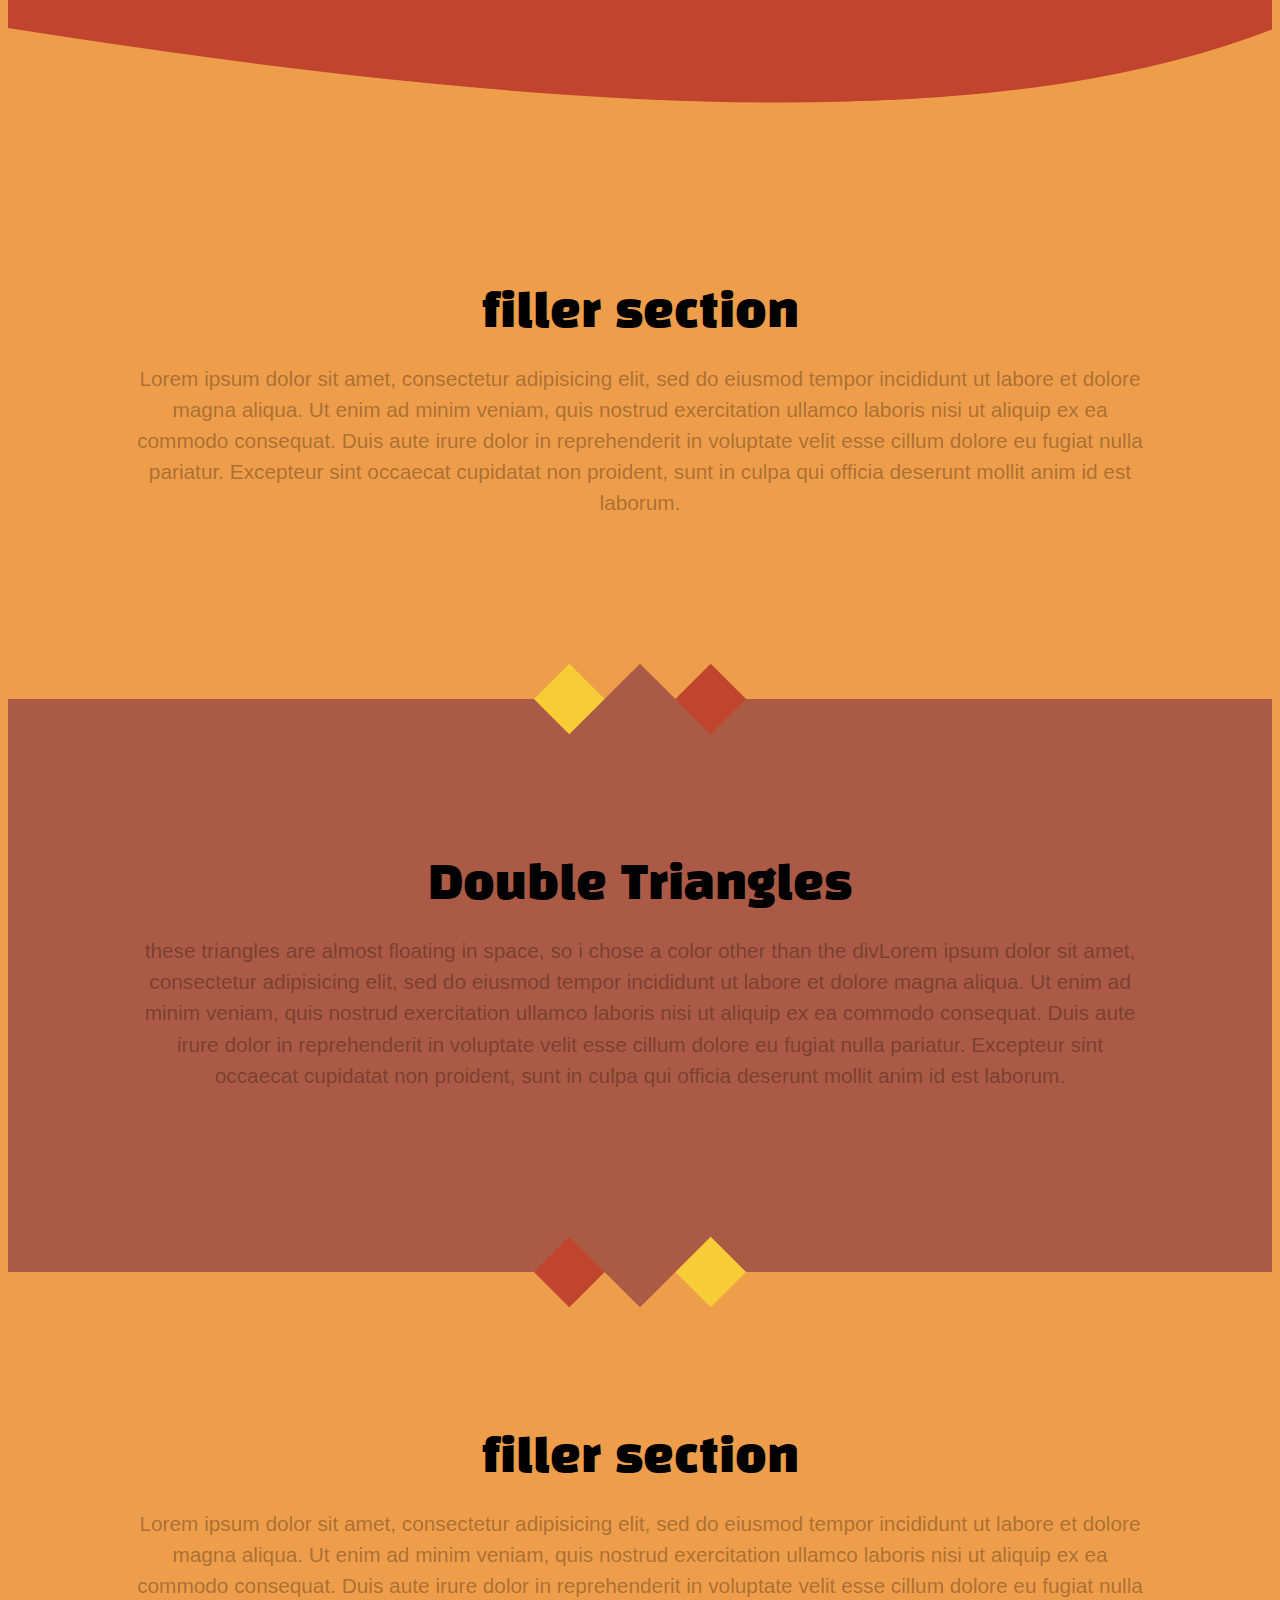
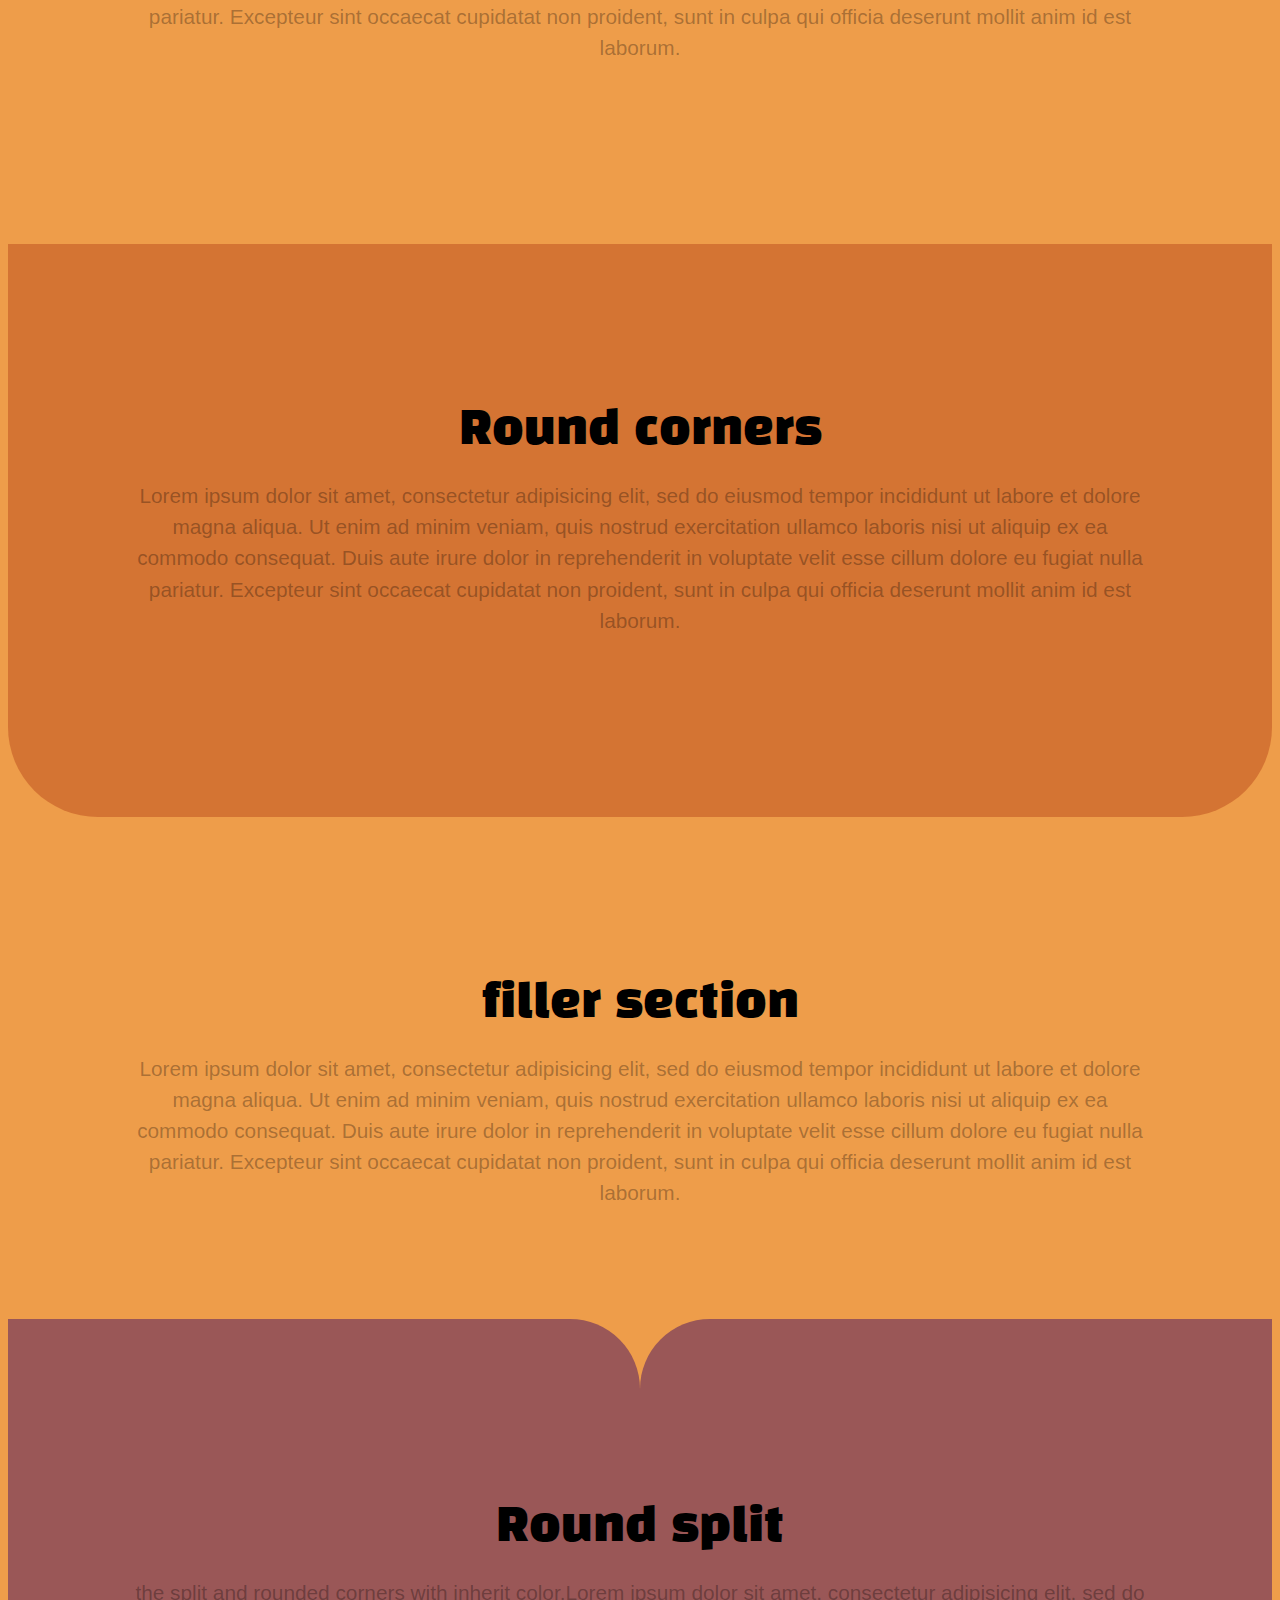
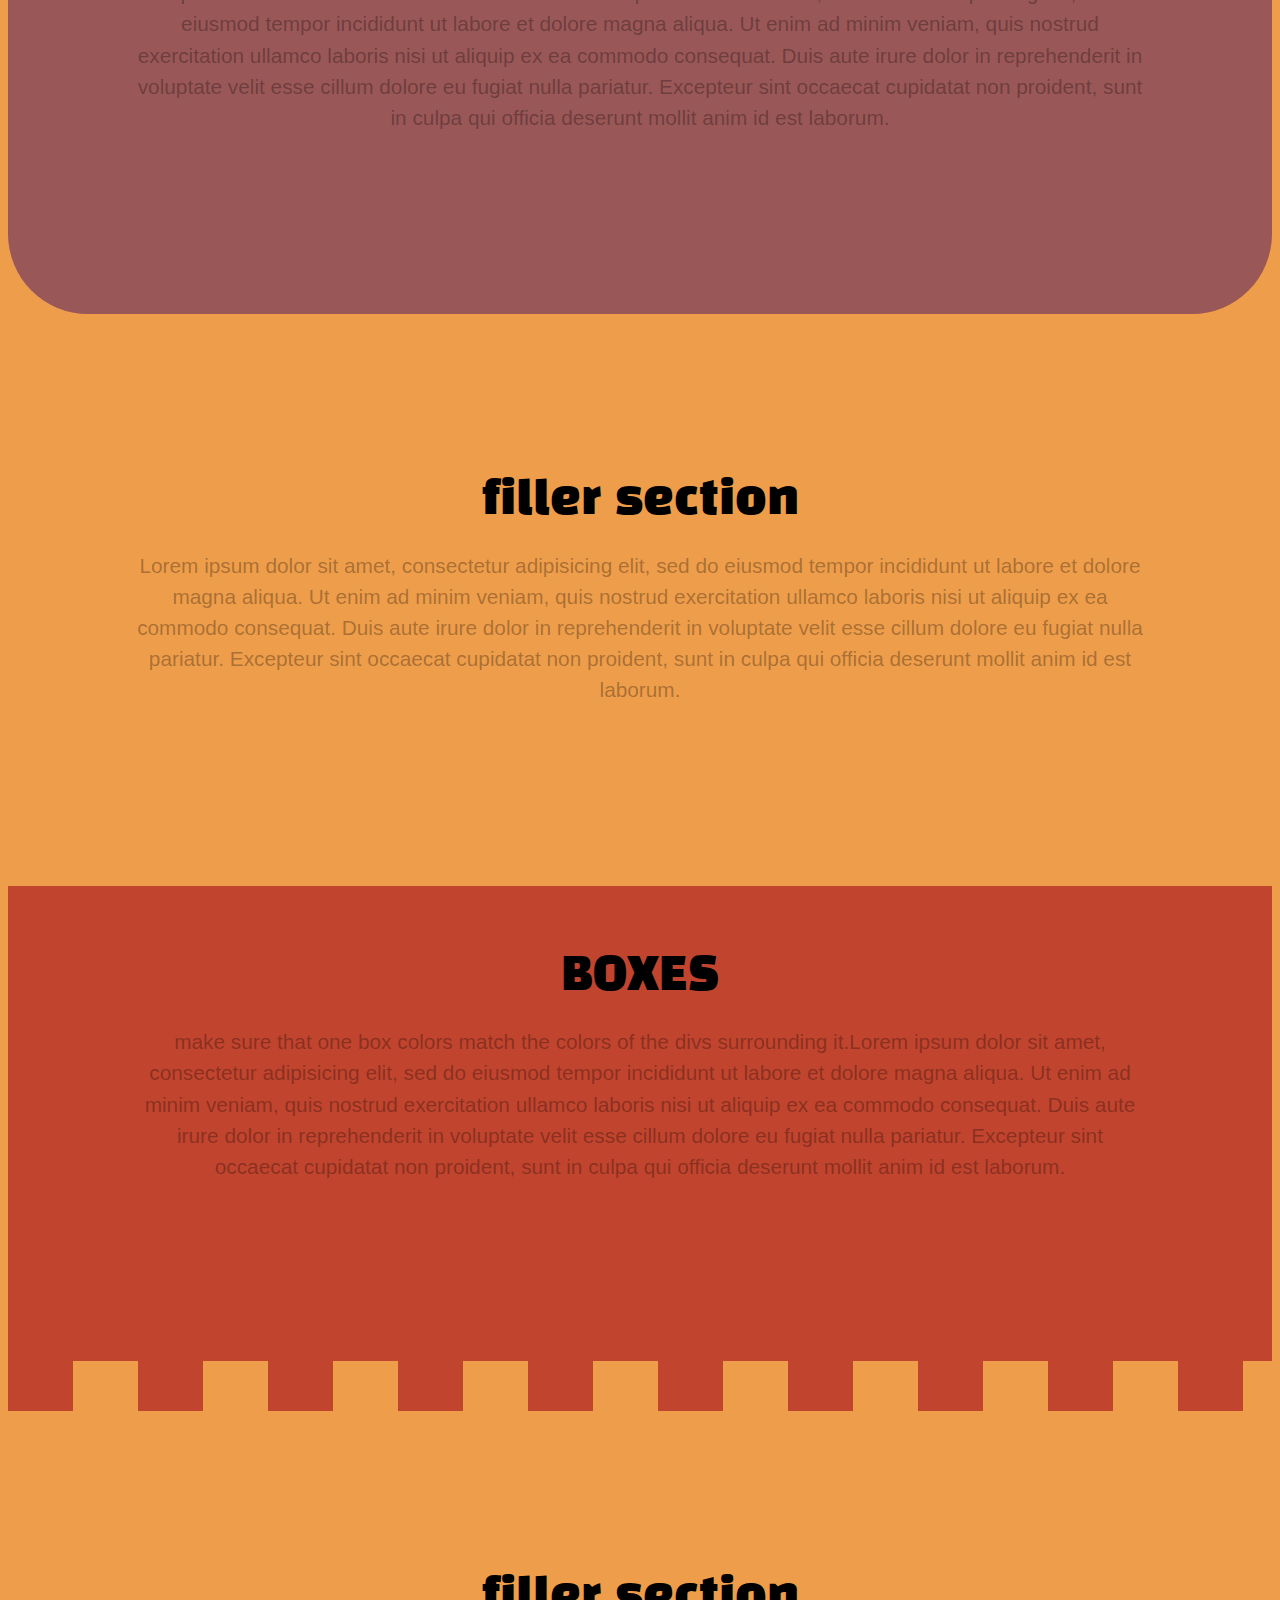
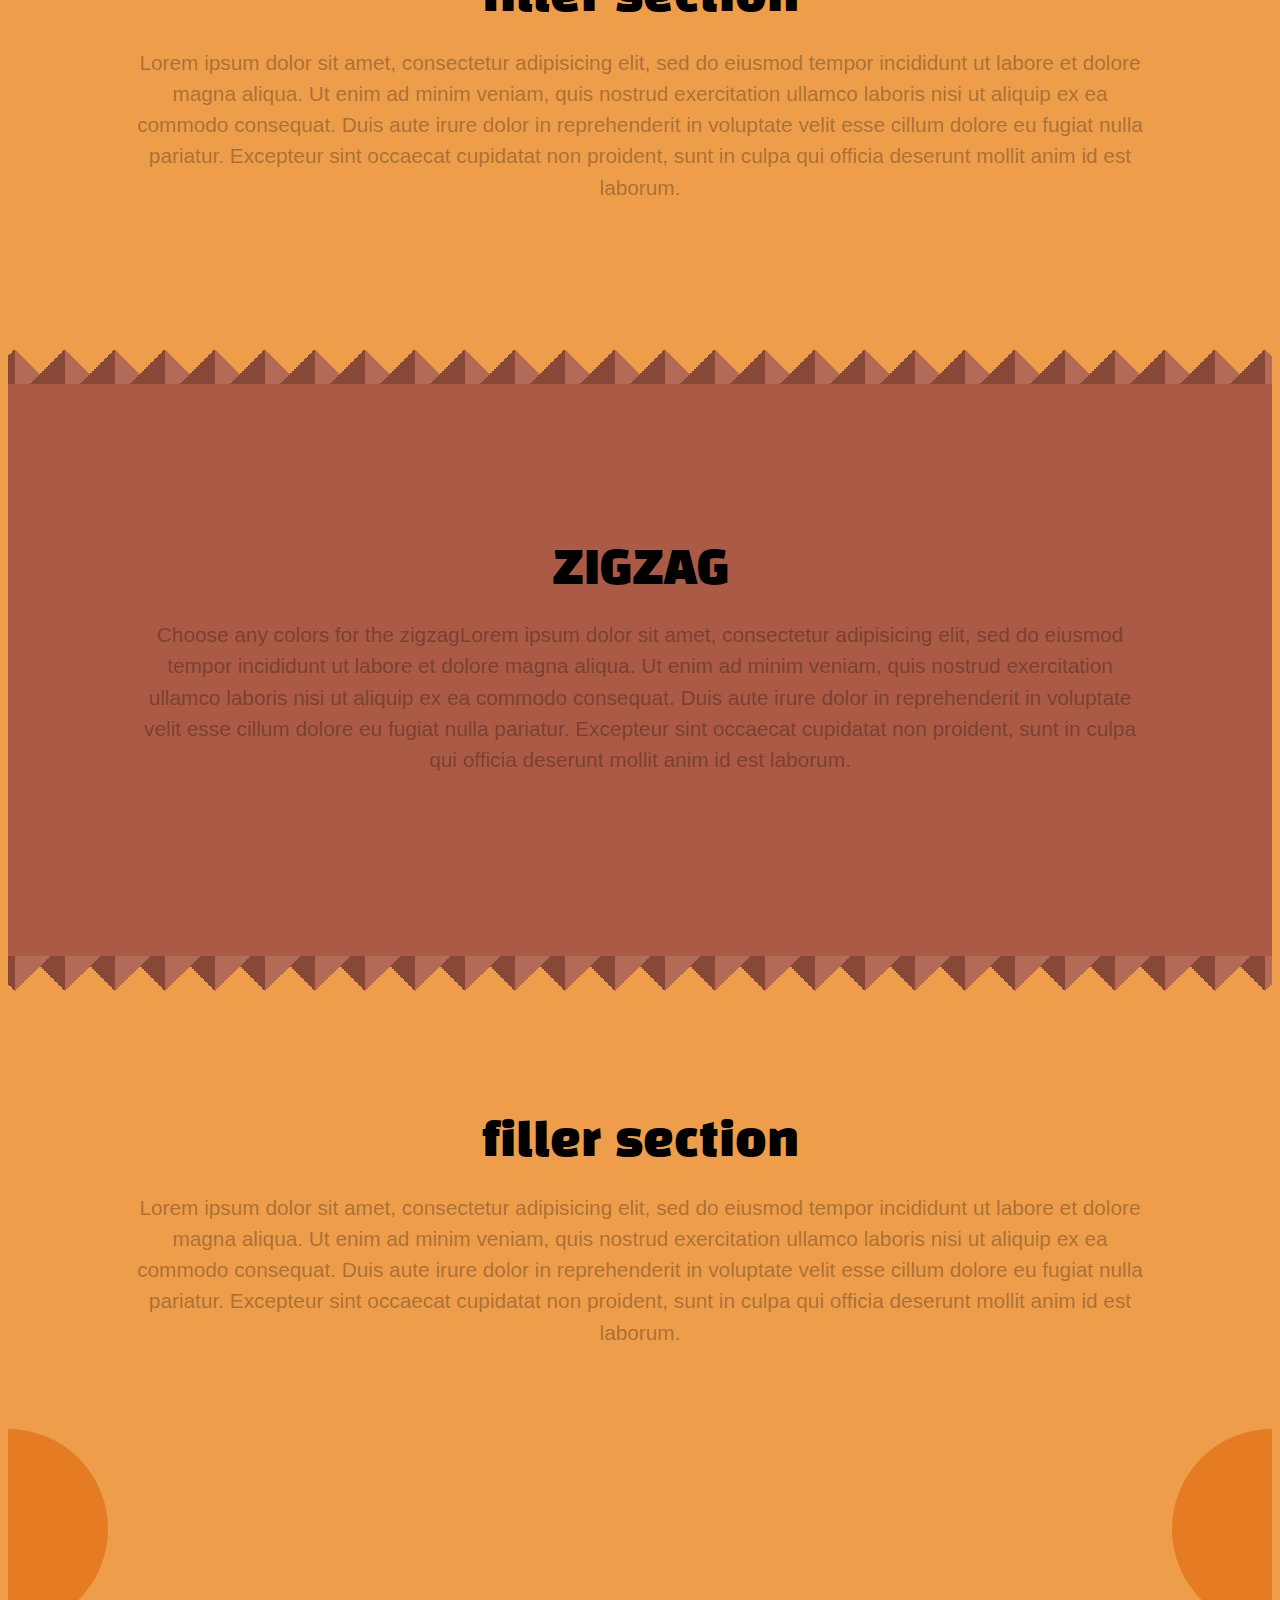
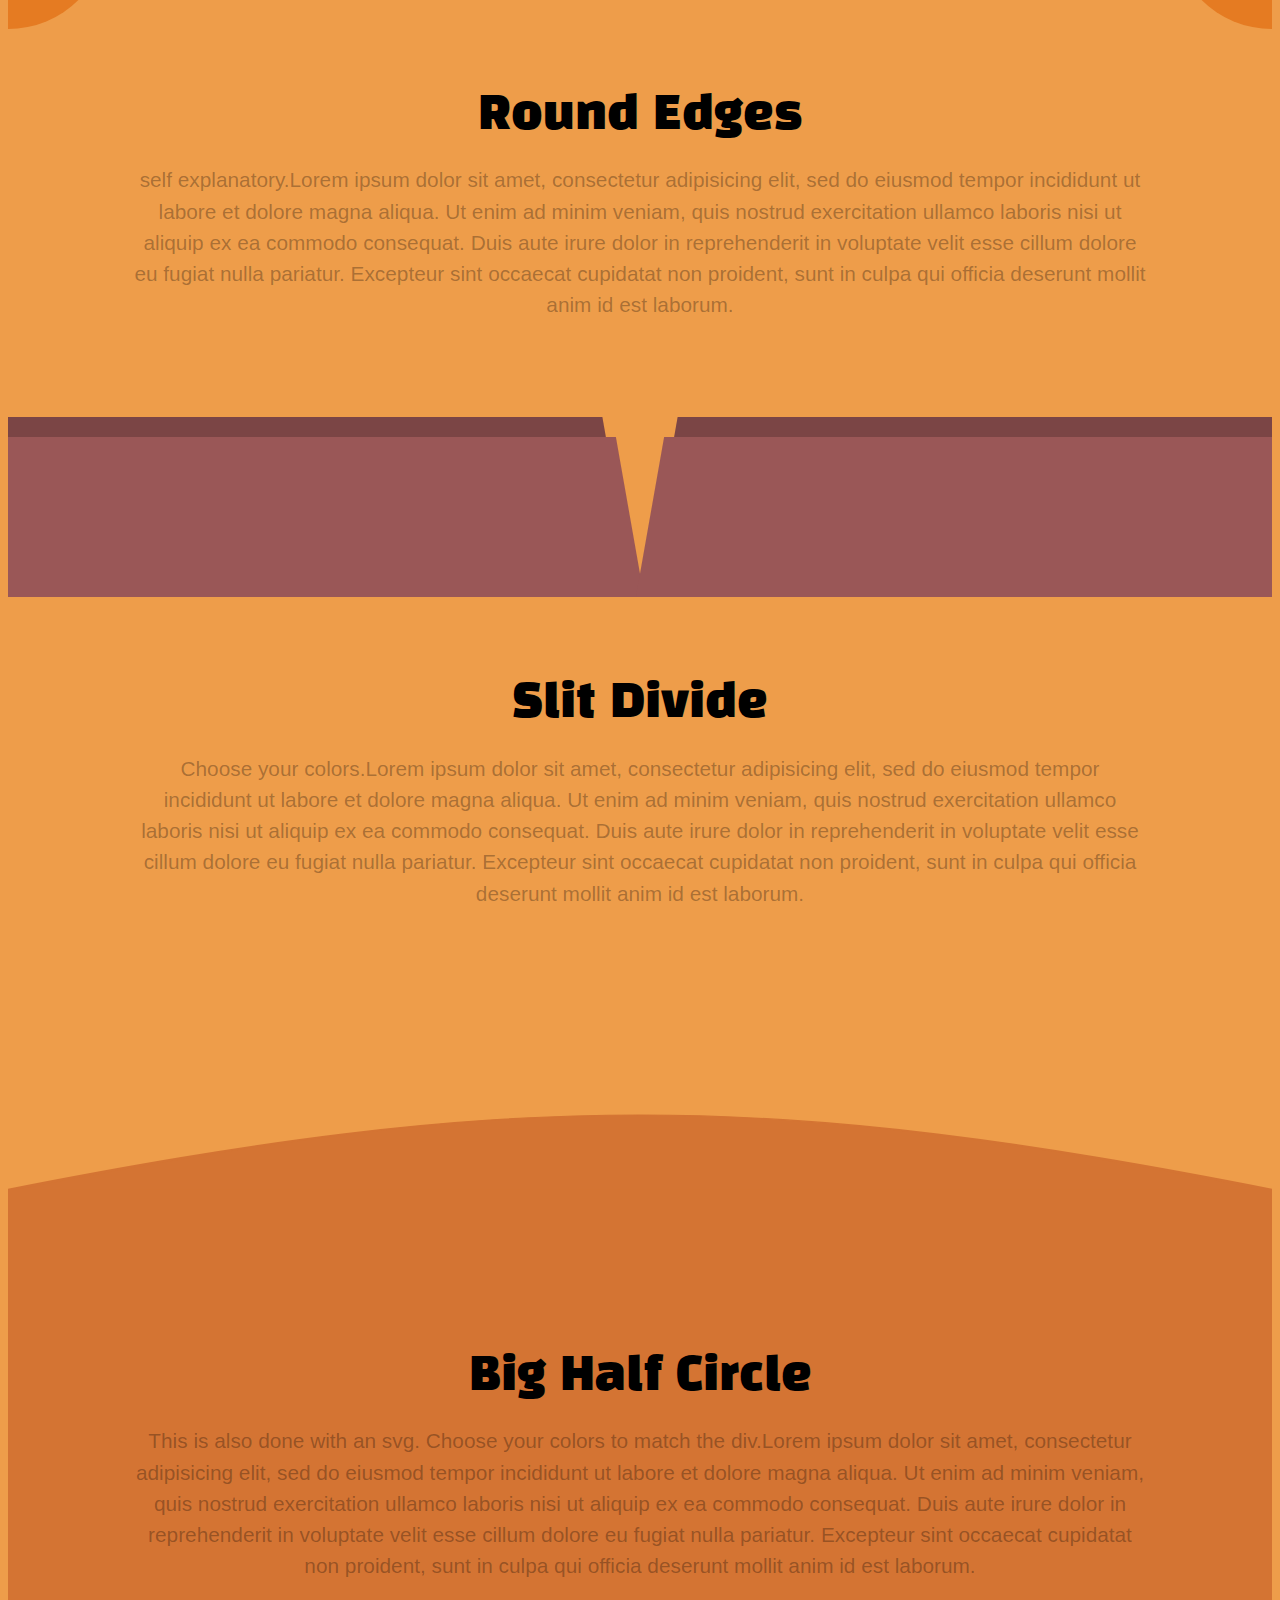
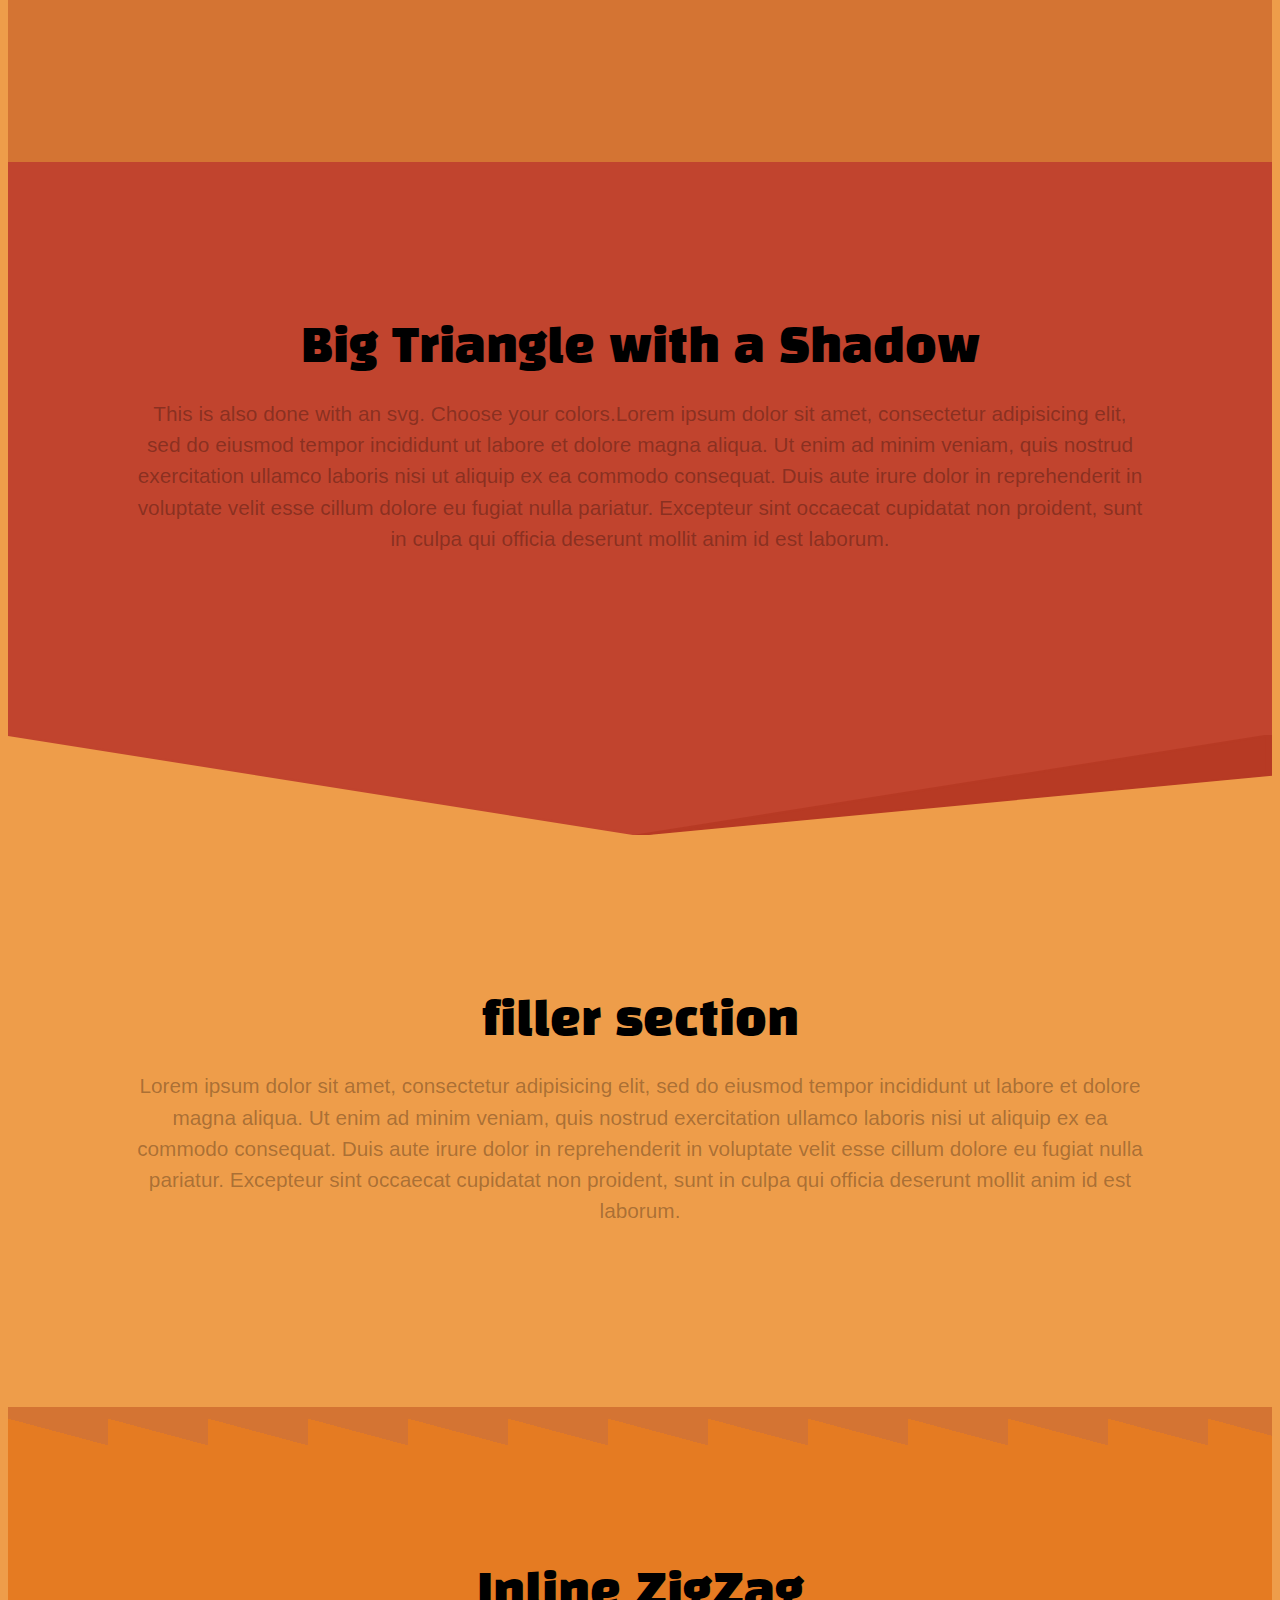
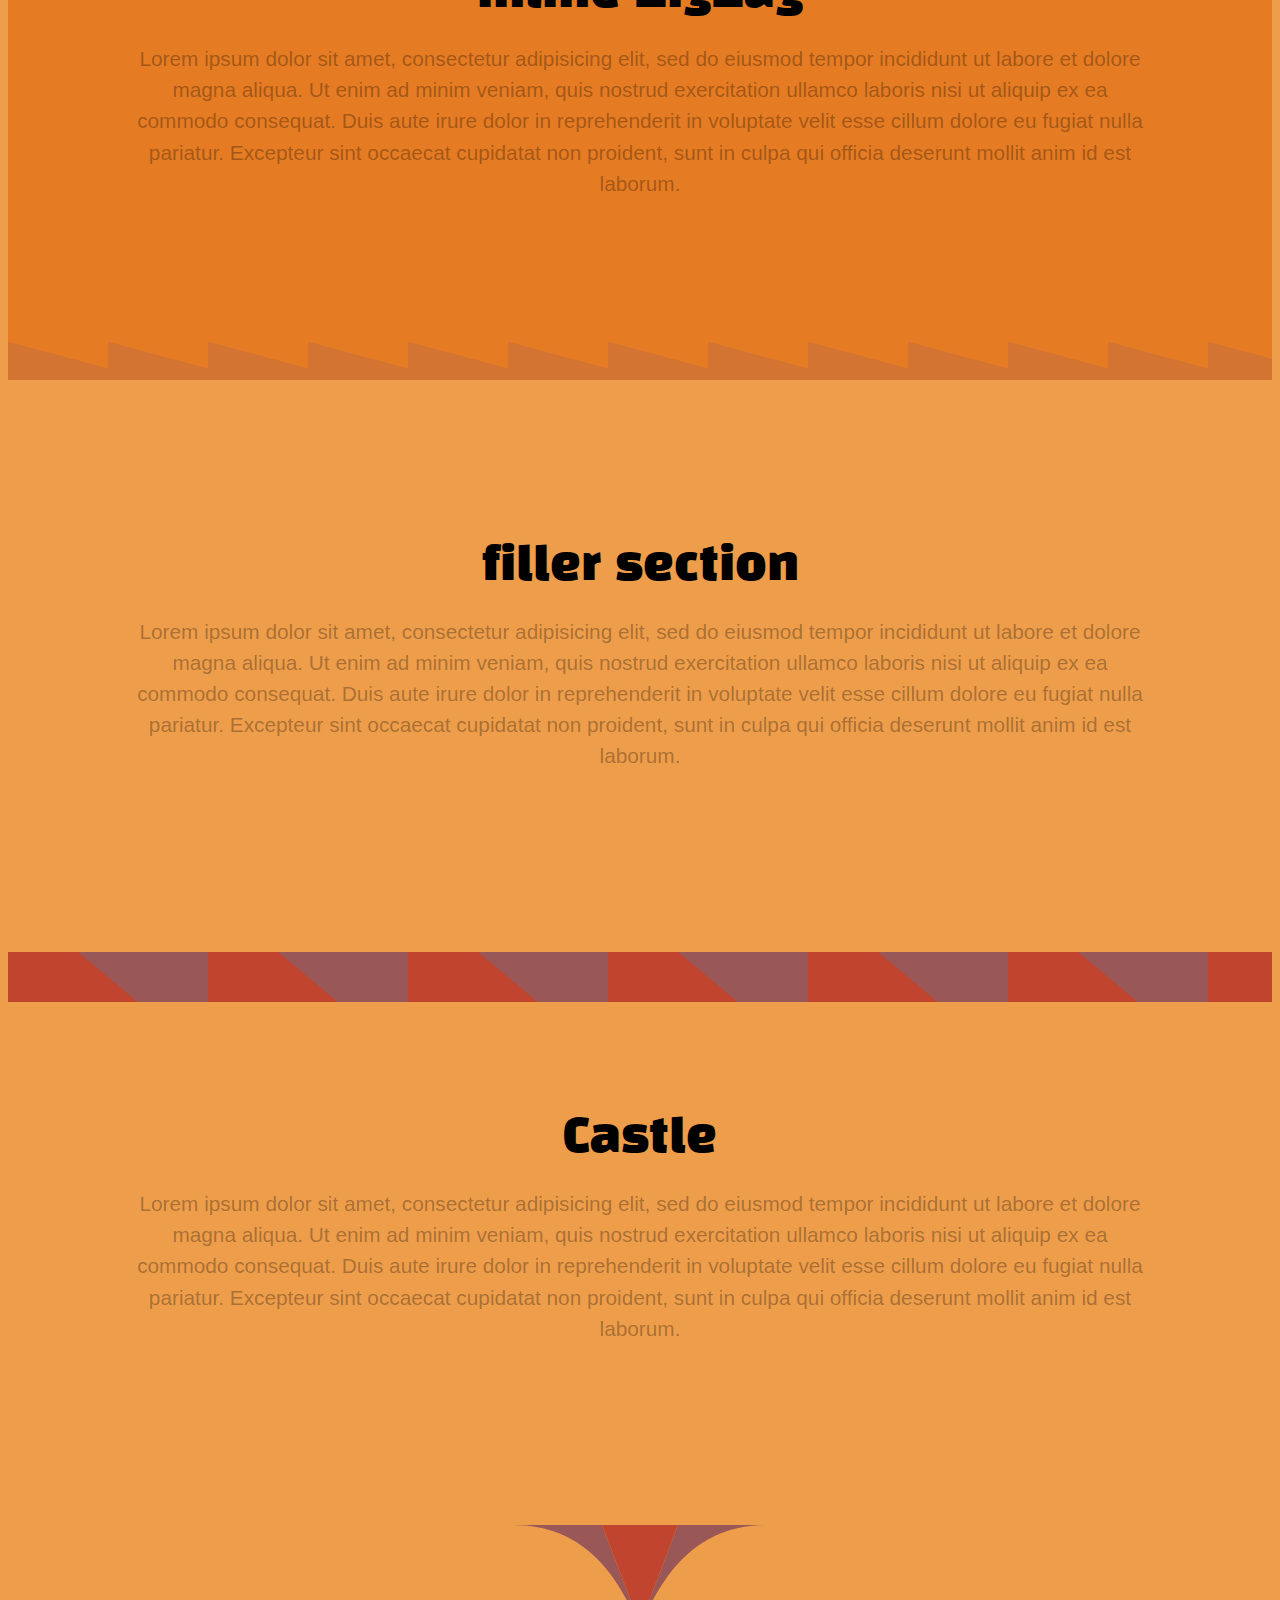
==== commit f7947c73: "styling" ====
--- a/Dividers/index.html
+++ b/Dividers/index.html
@@ -27,9 +27,9 @@
 
 
       <!-- SECTION 1 - TRIANGLE -->
-      <section class="triangle" style="background:#c1442e;">
+      <section class="triangle">
         <h2>Triangle Style</h2>
-        <p>Its important to mak sure that the triangle is the same color as the section color. I use inherit.</p>
+        <p class="lorem">Its important to mak sure that the triangle is the same color as the section color. I use inherit.</p>
       </section>
 
 			<div class="repeat"></div>
@@ -38,21 +38,21 @@
       <!-- SECTION 2 - DOUBLE DIAGONAL -->
       <section class="diagonal">
         <h2>Double Diagonal</h2>
-        <p>for the second diagonal flap, I chose a lighter shade of the same color.</p>
+        <p class="lorem">for the second diagonal flap, I chose a darker shade of the same color.</p>
       </section>
 
 
       <!-- SECTION 3 - HALF CIRCLE -->
-      <section class="halfcircle" style="background-color: #f6cd37">
+      <section class="halfcircle">
         <h2>Half Cirlce</h2>
-        <p>On this one, the half cirlce with inherit the color of the div</p>
+        <p class="lorem">On this one, the half cirlce with inherit the color of the div</p>
       </section>
 
 
       <!-- SECTION 4 - BIG TRIANLE -->
-      <section class="ss-style-bigtriangle" style="background-color: #aaaaaa;">
+      <section class="bigtriangle">
         <h2>Big TRIANLE</h2>
-        <p>the big triangle is done with an svg plugin</p>
+        <p class="lorem">the big triangle is done with an svg plugin</p>
       </section>
       <svg id="bigTriangleColor" xmlns="http://www.w3.org/2000/svg" version="1.1" width="100%" height="100" viewBox="0 0 100 102" preserveAspectRatio="none">
         <path d="M0 0 L50 100 L100 0 Z" />
@@ -68,7 +68,7 @@
       </svg>
       <section style="background-color: #c1442e">
         <h2>Curves</h2>
-        <p>just like the big triangle, both curves are done with svg plugin</p>
+        <p class="lorem">just like the big triangle, both curves are done with svg plugin</p>
       </section>
       <svg id="curveDownColor" xmlns="http://www.w3.org/2000/svg" version="1.1" width="100%" height="100" viewBox="0 0 100 100" preserveAspectRatio="none">
 				<path d="M0 0 C 50 100 80 100 100 0 Z"/>
@@ -79,47 +79,44 @@
 
 
       <!-- SECION 6 - MULTI TRIANGLE -->
-      <section class="multitriangles" style="background-color: #83a0a6;">
+      <section class="multitriangles">
         <h2>Double Triangles</h2>
-        <p>these triangles are almost floating in space, so i chose a color other than the div</p>
-      </section>
-
-
-			<div class="repeat"></div>
-
-			<section class="roundedcorners" style="background-color:red;">
+        <p class="lorem">these triangles are almost floating in space, so i chose a color other than the div</p>
+      </section>
+
+
+			<div class="repeat"></div>
+
+			<section class="roundedcorners">
 				<h2>Round corners</h2>
+				<p class="lorem"></p>
 			</section>
 
 			<div class="repeat"></div>
 
 
       <!-- SECION 7 - Roundedsplit -->
-      <section class="roundedsplit" style="background-color: #f6cd37;">
+      <section class="roundedsplit">
         <h2>Round split</h2>
-        <p>the split and rounded corners with inherit color.</p>
-      </section>
-
-
-
-
-			<div class="repeat"></div>
-
+        <p class="lorem">the split and rounded corners with inherit color.</p>
+      </section>
+
+			<div class="repeat"></div>
 
 
       <!-- SECTION 9 - BOXES -->
-      <section class="boxes" style="background-color: #aaaaaa">
+      <section class="boxes">
         <h2>BOXES</h2>
-        <p>make sure that one box colors match the colors of the divs surrounding it.</p>
+        <p class="lorem">make sure that one box colors match the colors of the divs surrounding it.</p>
       </section>
 
 			<div class="repeat"></div>
 
 
       <!-- SECTION 10 - ZIGZAG -->
-      <section class="zigzag" style="background-color: #2980b9">
+      <section class="zigzag">
         <h2>ZIGZAG</h2>
-        <p>Choose any colors for the zigzag</p>
+        <p class="lorem">Choose any colors for the zigzag</p>
       </section>
 
 
@@ -129,29 +126,29 @@
       <!-- SECTION 11 - Round Edges -->
       <section class="roundedges">
         <h2>Round Edges </h2>
-        <p>self explanatory.</p>
+        <p class="lorem">self explanatory.</p>
       </section>
 
 			<!-- SECTION 12 - SLIT -->
       <section class="slit">
         <h2>Slit Divide </h2>
-        <p>Choose your colors.</p>
+        <p class="lorem">Choose your colors.</p>
       </section>
 
 			<!-- SECTION 13 - BIG HALF Circle -->
 			<svg id="bigHalfCircle" xmlns="http://www.w3.org/2000/svg" version="1.1" width="100%" height="100" viewBox="0 0 100 100" preserveAspectRatio="none">
 				<path d="M0 100 C40 0 60 0 100 100 Z"/>
 			</svg>
-      <section style="background-color: blue;">
+      <section class="bigHalfCircle">
         <h2>Big Half Circle </h2>
-        <p>This is also done with an svg. Choose your colors to match the div.</p>
+        <p class="lorem">This is also done with an svg. Choose your colors to match the div.</p>
       </section>
 
 
 			<!-- SECTION 14 - BIG TRIANLE plus shadow -->
-      <section style="background-color: #3498db;">
+      <section class="bigtriangle">
         <h2>Big Triangle with a Shadow </h2>
-        <p>This is also done with an svg. Choose your colors.</p>
+        <p class="lorem">This is also done with an svg. Choose your colors.</p>
       </section>
 			<svg id="bigTriangleShadow" xmlns="http://www.w3.org/2000/svg" version="1.1" width="100%" height="100" viewBox="0 0 100 100" preserveAspectRatio="none">
 				<path id="trianglePath1" d="M0 0 L50 100 L100 0 Z" />
@@ -159,9 +156,13 @@
 			</svg>
 
 
+			<div class="repeat"></div>
+
+
 			<!-- SECTION 15 - ZIGZAG inline -->
 			<section class="inczigzag">
 				<h2>Inline ZigZag</h2>
+				<p class="lorem"></p>
 			</section>
 
 			<div class="repeat"></div>
@@ -169,6 +170,7 @@
 			<!-- SECTION 16 - Castle Method -->
 			<section class="castle">
 				<h2>Castle </h2>
+				<p class="lorem"></p>
 			</section>
 
 
@@ -180,34 +182,39 @@
 			</svg>
 			<section>
 				<h2>Split with Shadow </h2>
-				<p>done with an svg</p>
+				<p class="lorem">done with an svg</p>
 			</section>
 
 
 			<!-- SECTION 18 - Folded Corner -->
 			<section class="foldedcorner">
 				<h2>Folded Corner</h2>
+				<p class="lorem"></p>
 			</section>
 
 			<!-- SECTION 19 - Three dots -->
 			<section class="dots">
 				<h2>Three Dots</h2>
+				<p class="lorem"></p>
 			</section>
 
 			<!-- SECTION 20 - Double Lines -->
 			<section class="doubleline">
 				<h2>Double Lined</h2>
+				<p class="lorem"></p>
 			</section>
 
 			<!-- SECTION 21 - Three dots -->
 			<section class="cross">
 				<h2>Cross</h2>
+				<p class="lorem"></p>
 			</section>
 
 
 			<!-- SECTION 22 - Stamps -->
 			<section>
 				<h2>Stamp</h2>
+				<p class="lorem"></p>
 			</section>
 			<svg id="stamp" xmlns="http://www.w3.org/2000/svg" version="1.1" width="100%" height="100" viewBox="0 0 100 100" preserveAspectRatio="none">
 				<path d="M0 0 Q 2.5 40 5 0
@@ -237,6 +244,7 @@
 		<!-- SECTION 23 - Clouds -->
 			<section class="col-2">
 				<h2>Clouds</h2>
+				<p class="lorem"></p>
 			</section>
 			<svg id="clouds" xmlns="http://www.w3.org/2000/svg" version="1.1" width="100%" height="100" viewBox="0 0 100 100" preserveAspectRatio="none">
 				<path d="M-5 100 Q 0 20 5 100 Z
@@ -266,11 +274,11 @@
 		</div><!-- container -->
 
 
-			<section class="related">
+			<!-- <section class="related">
 				<p>If you enjoyed these styles you might also like:</p>
 				<p><a href="http://tympanus.net/Development/CreativeLinkEffects/">Creative Link Effects</a></p>
 				<p><a href="http://tympanus.net/Tutorials/CaptionHoverEffects/">Caption Hover Effects</a></p>
-			</section>
+			</section> -->
 
 
   </body>
--- a/Dividers/style.css
+++ b/Dividers/style.css
@@ -22,6 +22,10 @@
 
 /* --------------------------------------------- */
 /* Triangles */
+.triangle {
+	background: #c1442e;
+}
+
 .triangle::before,
 .triangle::after {
 	left: 50%;
@@ -49,7 +53,7 @@
 .diagonal {
 	z-index: 1;
 	padding-top: 6em;
-	background: #83a0a6;
+	background: #ab5a45;
 }
 
 .diagonal::before,
@@ -68,7 +72,7 @@
 
 .diagonal::before {
 	height: 50%;
-	background: #688084;
+	background: #884837;
 	-webkit-transform: rotate(-3deg);
 	transform: rotate(-3deg);
 	-webkit-transform-origin: 3% 0;
@@ -78,6 +82,10 @@
 
 /* --------------------------------------------- */
 /* Half Circle */
+.halfcircle {
+	background: #e57b22;
+}
+
 .halfcircle::before,
 .halfcircle::after {
 	left: 50%;
@@ -102,13 +110,17 @@
 
 /* --------------------------------------------- */
 /* Big Triangle */
+.bigtriangle {
+	background: #ab5a45;
+}
+
 svg#bigTriangleColor {
 	pointer-events: none;
 }
 
 #bigTriangleColor path {
-	fill: #aaaaaa;
-	stroke: #aaaaaa;
+	fill: #ab5a45;
+	stroke: #ab5a45;
 	stroke-width: 2;
 }
 
@@ -125,6 +137,10 @@
 
 /* --------------------------------------------- */
 /* Multiple Triangles */
+.multitriangles {
+	background-color: #ab5a45;
+}
+
 .multitriangles::before,
 .multitriangles::after {
 	left: 50%;
@@ -157,7 +173,7 @@
 	width: 100%;
 	height: 60px; */
 	border-radius: 0 0 90px 90px;
-	background: inherit;
+	background: #d47433;
 }
 
 
@@ -166,6 +182,7 @@
 .roundedsplit {
 	padding-top: 7em;
 	border-radius: 0 0 80px 80px;
+	background: #9a5757;
 }
 
 .roundedsplit::before,
@@ -194,6 +211,7 @@
 .boxes {
 	padding-top: 4em;
 	padding-bottom: 13em;
+	background-color: #c1442e;
 }
 
 .boxes::before {
@@ -202,7 +220,7 @@
 	width: 100%;
 	height: 50px;
 	background-image: -webkit-gradient(linear, 100% 0, 0 100%, color-stop(0.5, #3498db), color-stop(0.5, #2980b9));
-	background-image: linear-gradient(to right, #aaaaaa 50%, #514d5b 50%);
+	background-image: linear-gradient(to right, #c1442e 50%, #ee9d4a 50%);
 	-webkit-background-size: 130px 100%;
 	background-size: 130px 100%;
 }
@@ -211,6 +229,10 @@
 
 /* --------------------------------------------- */
 /* Zig Zag (3d up and simple down) */
+.zigzag {
+	background: #ab5a45;
+}
+
 .zigzag::before,
 .zigzag::after {
     right: 0;
@@ -225,8 +247,8 @@
 	top: -90px;
 	background-image: -webkit-gradient(linear, 0 0, 300% 100%, color-stop(0.25, transparent), color-stop(0.25, #3498db));
 	background-image:
-		linear-gradient(315deg, #123456 25%, transparent 25%),
-		linear-gradient( 45deg, #3498db 25%, transparent 25%);
+		linear-gradient(315deg, #884837 25%, transparent 25%),
+		linear-gradient( 45deg, #b36a57 25%, transparent 25%);
 	background-position: 50%;
 }
 
@@ -234,8 +256,8 @@
 	top: 100%;
 	background-image: -webkit-gradient(linear, 0 0, 300% 100%, color-stop(0.25, #3498db), color-stop(0.25, #2980b9));
 	background-image:
-		linear-gradient(135deg, #3498db 25%, transparent 25%),
-		linear-gradient(225deg, #3498db 25%, transparent 25%);
+		linear-gradient(135deg, #b36a57 25%, transparent 25%),
+		linear-gradient(225deg, #884837 25%, transparent 25%);
 	background-position: 50%;
 }
 
@@ -251,7 +273,7 @@
 	width: 200px;
 	height: 200px;
 	border-radius: 50%;
-	background: #2980b9;
+	background: #e57b22;
 	top: -100px;
 	-webkit-transform: rotate(45deg);
 	transform: rotate(45deg);
@@ -279,7 +301,7 @@
 	width: -moz-calc(50% + 10px);
 	width: calc(50% + 10px);
 	height: 160px;
-	background: #2980b9;
+	background: #9a5757;
 	top: -160px;
 }
 
@@ -287,41 +309,52 @@
 	left: -20px;
 	-webkit-transform: skewX(10deg);
 	transform: skewX(10deg);
-	box-shadow: -10px -20px #3192d3;
+	box-shadow: -10px -20px #7b4545;
 }
 
 .slit::after {
 	right: -20px;
 	-webkit-transform: skewX(-10deg);
 	transform: skewX(-10deg);
-	box-shadow: 10px -20px #3192d3;
+	box-shadow: 10px -20px #7b4545;
 }
 
 
 /* --------------------------------------------- */
 /* Big half circle */
 #bigHalfCircle path {
-	fill: blue;
-	stroke: blue;
+	fill: #d47433;
+	stroke: #d47433;
+}
+
+.bigHalfCircle {
+	background: #d47433;
 }
 
 
 /* --------------------------------------------- */
 /* Big triangle with shadow */
+.bigtriangle {
+	background: #c1442e;
+}
 
 #trianglePath1 {
-	fill: #3498db;
-	stroke: #3498db;
+	fill: #c1442e;
+	stroke: #c1442e;
 }
 
 #trianglePath2 {
-	fill: #2072a7;
-	stroke: #2072a7;
+	fill: #b73a24;
+	stroke: #b73a24;
 }
 
 
 /* --------------------------------------------- */
 /* Inclined Zig Zag */
+.inczigzag {
+	background: #e57b22;
+}
+
 .inczigzag::before,
 .inczigzag::after {
 	left: 0;
@@ -333,13 +366,13 @@
 .inczigzag::before {
 	top: 0;
 	background-image: -webkit-gradient(linear, 0 0, 10% 100%, color-stop(0.5, #2980b9), color-stop(0.5, #3498db));
-	background-image: linear-gradient(15deg, #3498db 50%, #2980b9 50%);
+	background-image: linear-gradient(15deg, #e57b22 50%, #d47433 50%);
 }
 
 .inczigzag::after {
 	bottom: 0;
 	background-image: -webkit-gradient(linear, 0 0, 10% 100%, color-stop(0.5, #3498db), color-stop(0.5, #2980b9));
-	background-image: linear-gradient(15deg, #2980b9 50%, #3498db 50%);
+	background-image: linear-gradient(15deg, #d47433 50%, #e57b22 50%);
 }
 
 
@@ -352,26 +385,30 @@
 	height: 50px;
 	background-size: 200px 100%;
 	top: 0;
-	background-image: -webkit-linear-gradient(40deg, #3498db 50%, #2980b9 50%);
-	background-image: linear-gradient(40deg, #3498db 50%, #2980b9 50%);
+	background-image: -webkit-linear-gradient(40deg, #c1442e 50%, #9a5757 50%);
+	background-image: linear-gradient(40deg, #c1442e 50%, #9a5757 50%);
 }
 
 
 /* --------------------------------------------- */
 /* Alternative slit with inner shadow */
 #slitPath1 {
-	fill: #3498db;
+	fill: #c1442e;
 	stroke: red;
 	stroke-width: 0;
 }
 
 #slitPath2, #slitPath3 {
-	fill: #2072a7;
+	fill: #9a5757;
 }
 
 
 /* --------------------------------------------- */
 /* Folded corner */
+.foldedcorner {
+	background: #e57b22;
+}
+
 .foldedcorner::before,
 .foldedcorner::after {
 	bottom: 0;
@@ -381,14 +418,14 @@
 
 .foldedcorner::before {
 	right: 0;
-	background-image: -webkit-linear-gradient(top left, #37a2ea 50%, #3498db 50%);
-	background-image: linear-gradient(315deg, #3498db 50%, #37a2ea 50%);
+	background-image: -webkit-linear-gradient(top left, #ce6e1e 50%, #ea954e 50%);
+	background-image: linear-gradient(315deg, #ea954e 50%, #ce6e1e 50%);
 }
 
 .foldedcorner::after {
 	right: 100px;
-	background-image: -webkit-linear-gradient(top left, transparent 50%, #236fa1 50%);
-	background-image: linear-gradient(315deg, #236fa1 50%, transparent 50%);
+	background-image: -webkit-linear-gradient(top left, transparent 50%, #b7621b 50%);
+	background-image: linear-gradient(315deg, #b7621b 50%, transparent 50%);
 }
 
 
--- a/Dividers/basics.css
+++ b/Dividers/basics.css
@@ -7,8 +7,8 @@
 }
 
 body {
-	background: #514d5b;
-	color: #fff;
+	background: #ee9d4a;
+	color: #000;
 	font-family: 'Lato', Arial, sans-serif;
 }
 
@@ -19,8 +19,8 @@
 
 header {
   text-align: center;
-  height: 65vh;
-  padding-top: 15vh;
+  height: 75vh;
+  padding-top: 20vh;
   font-size: 2em;
 }
 
